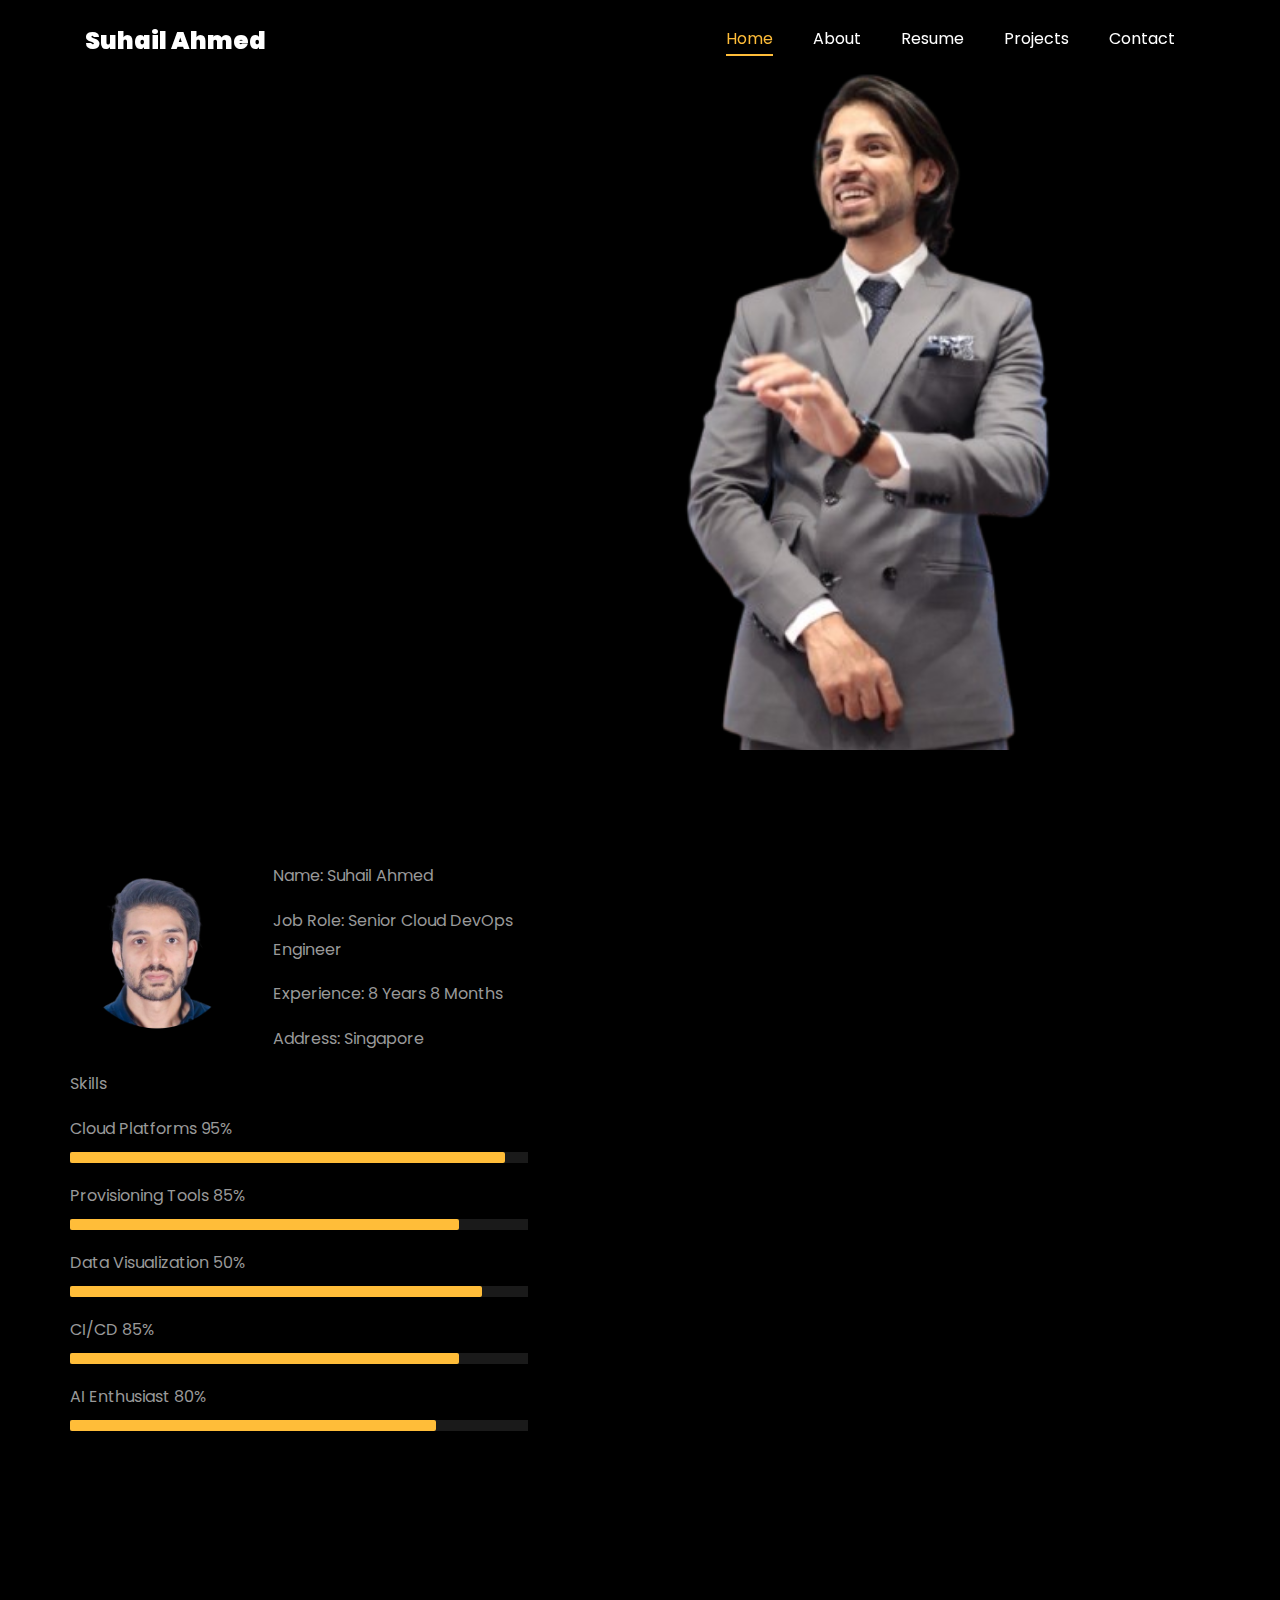
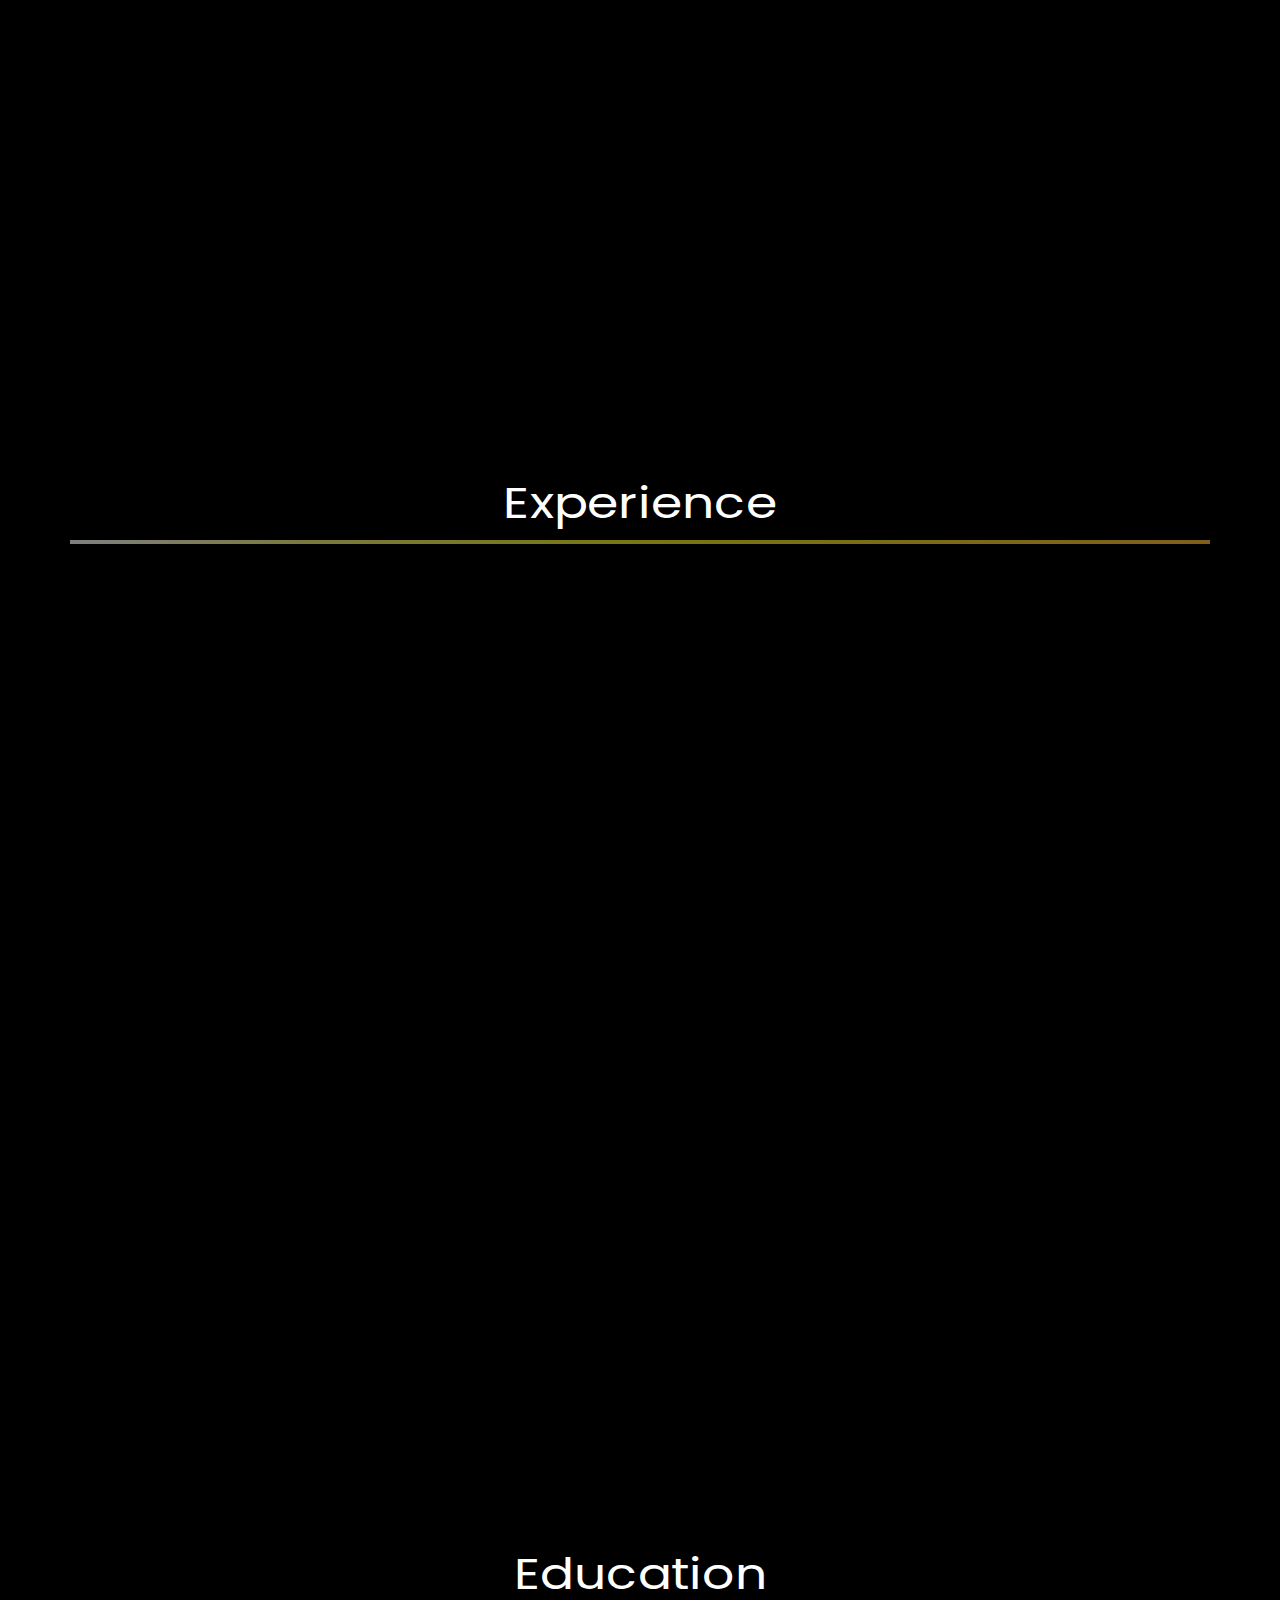
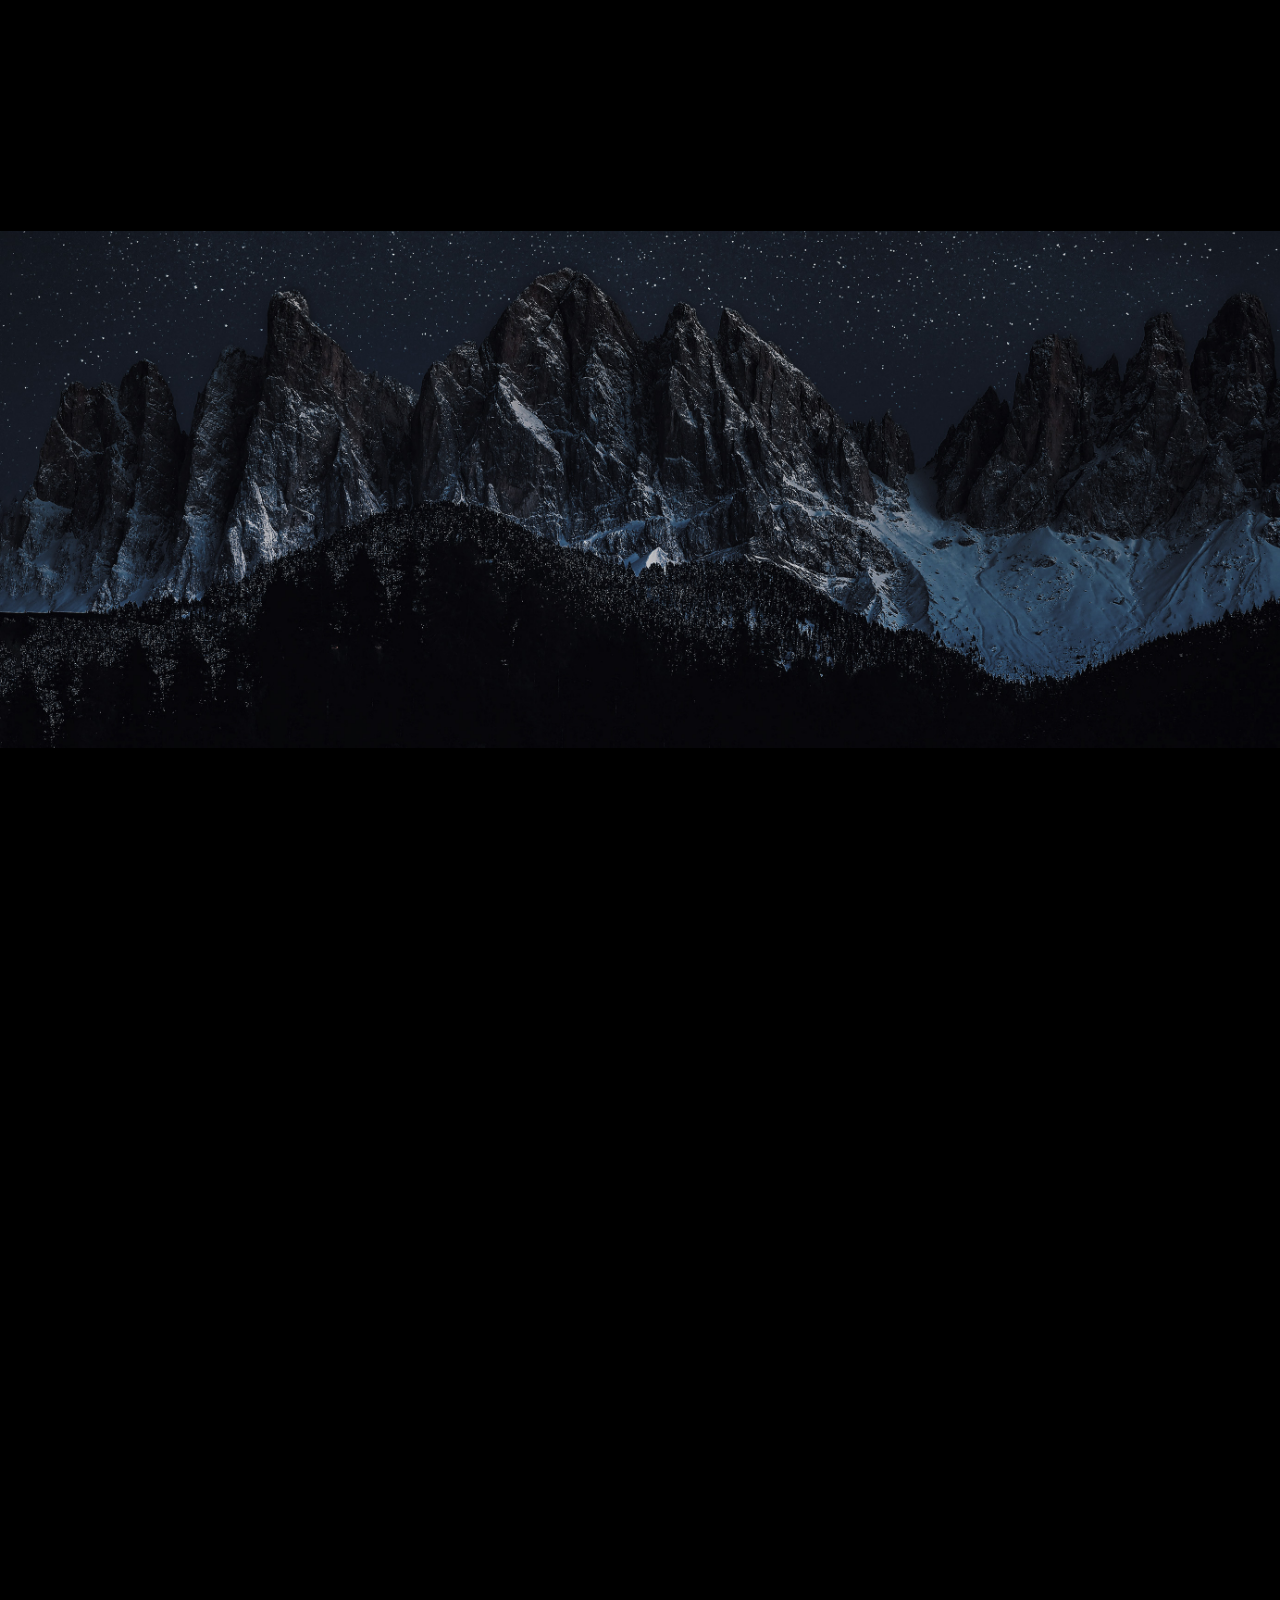
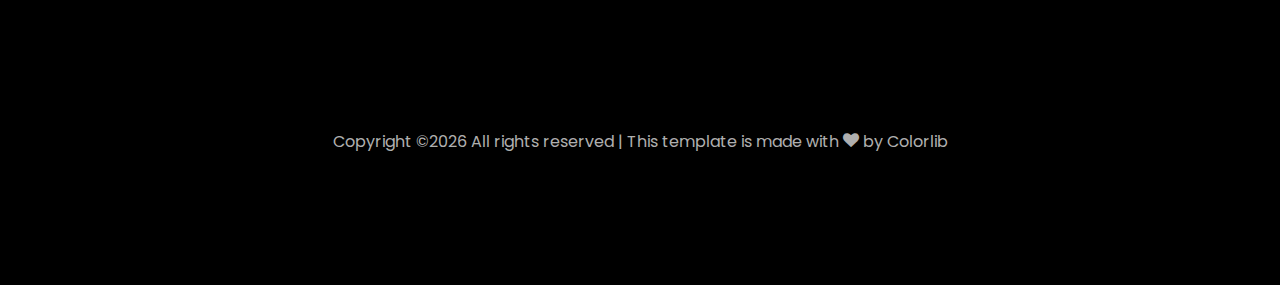
==== index.html @ 5cd15bd0 "update details" ====
<!DOCTYPE html>
<html lang="en">
  <head>
    <title>Suhail Ahmed Portfolio</title>
    <meta charset="utf-8">
    <meta name="viewport" content="width=device-width, initial-scale=1, shrink-to-fit=no">
    
    <link href="https://fonts.googleapis.com/css?family=Poppins:100,200,300,400,500,600,700,800,900" rel="stylesheet">

    <link rel="stylesheet" href="css/open-iconic-bootstrap.min.css">
    <link rel="stylesheet" href="css/animate.css">
    
    <link rel="stylesheet" href="css/owl.carousel.min.css">
    <link rel="stylesheet" href="css/owl.theme.default.min.css">
    <link rel="stylesheet" href="css/magnific-popup.css">

    <link rel="stylesheet" href="css/aos.css">

    <link rel="stylesheet" href="css/ionicons.min.css">
    
    <link rel="stylesheet" href="css/flaticon.css">
    <link rel="stylesheet" href="css/icomoon.css">
    <link rel="stylesheet" href="css/style.css">



<style>

/*======================================
//--//-->   ABOUT
======================================*/

.about-mf .box-shadow-full {
  padding-top: 4rem;
  padding-bottom: 4rem;
}

.about-mf .about-img {
  margin-bottom: 2rem;
}

.about-mf .about-img img {
  margin-left: 10px;
}


.skill-mf .progress {
  /* background-color: #cde1f8; */
  margin: .5rem 0 1.2rem 0;
  border-radius: 0;
  height: .7rem;
}

.skill-mf .progress .progress-bar {
  height: .7rem;
  background-color: #ffbd39;
}


/* Animation styles */
#typing-animation {
  position: relative;
  font-size: 30px;
  font-weight: bold;
  color: rgb(255, 255, 255);
  overflow: hidden;
  white-space: nowrap;
  animation: typing 3s steps(20, end) infinite;
}

#typing-animation:before {
  content: "";
  /* position: absolute; */
  top: 0;
  left: 0;
  width: 0;
  height: 100%;
  background-color: #ccc;
  animation: typing-cursor 0.5s ease-in-out infinite;
}

@keyframes typing {
  from {
    width: 0;
  }
  to {
    width: 100%;
  }
}

@keyframes typing-cursor {
  from {
    width: 5px;
  }
  to {
    width: 0;
  }
}


/* project image zoom effect */

.zoom-effect {
  overflow: hidden;
  transition: transform 0.3s ease-out;
}

.zoom-effect:hover {
  transform: scale(1.1);
}


</style>


  </head>
  <body data-spy="scroll" data-target=".site-navbar-target" data-offset="300">
	  
	  
    <nav class="navbar navbar-expand-lg navbar-dark ftco_navbar ftco-navbar-light site-navbar-target" id="ftco-navbar">
	    <div class="container">
	      <a class="navbar-brand" href="index.html">Suhail Ahmed</a>
	      <button class="navbar-toggler js-fh5co-nav-toggle fh5co-nav-toggle" type="button" data-toggle="collapse" data-target="#ftco-nav" aria-controls="ftco-nav" aria-expanded="false" aria-label="Toggle navigation">
	        <span class="oi oi-menu"></span> Menu
	      </button>

	      <div class="collapse navbar-collapse" id="ftco-nav">
	        <ul class="navbar-nav nav ml-auto">
	          <li class="nav-item"><a href="#home-section" class="nav-link"><span>Home</span></a></li>
	          <li class="nav-item"><a href="#about-section" class="nav-link"><span>About</span></a></li>
	          <li class="nav-item"><a href="#resume-section" class="nav-link"><span>Resume</span></a></li>
	          <li class="nav-item"><a href="#project-section" class="nav-link"><span>Projects</span></a></li>
	          <li class="nav-item"><a href="#contact-section" class="nav-link"><span>Contact</span></a></li>
	        </ul>
	      </div>
	    </div>
	  </nav>
	  <section id="home-section" class="hero">
		  <div class="home-slider  owl-carousel">
	       <div class="slider-item ">
	      	<div class="overlay"></div>
	         <div class="container">
	          <div class="row d-md-flex no-gutters slider-text align-items-end justify-content-end" data-scrollax-parent="true">
	          	<div class="one-third js-fullheight order-md-last img" style="background-image:url(images/myimage_1.png);">
	          	 <div class="overlay"></div>
	          	</div>
		          <div class="one-forth d-flex  align-items-center ftco-animate" data-scrollax=" properties: { translateY: '70%' }">
		          	<div class="text">
		          		<span class="subheading">Hello!</span>
			            <h1 class="mb-4 mt-3">I'm <span>Suhail Ahmed</span></h1>

						<!-- Element to contain animated typing -->
						<span id="typing-animation"></span>

						<script>

						// Initialize the typing animation
						const typingAnimationElement = document.getElementById('typing-animation');

						// Create an array of typing text
						const typingTexts = [
						'DevOps',
						'Cloud Architect',
						'AI Enthusiast',
						'CI/CD',
						'Cloud Security',
						'Data Engineering',
						];

						// Create a function to display the typing animation for a given text
						function playTypingAnimation(text) {
						// Loop through each character and add it to the element
						for (let i = 0; i < text.length; i++) {
							setTimeout(() => {
							typingAnimationElement.textContent += text[i];
							}, i * 180); // Increase the delay to slow down the typing animation
						}

						// Once the animation is complete, reset the text and start over
						setTimeout(() => {
							typingAnimationElement.textContent = '';
							playTypingAnimation(typingTexts[(typingTexts.indexOf(text) + 1) % typingTexts.length]);
						}, text.length * 200);
						}

						// Start the typing animation loop
						playTypingAnimation(typingTexts[0]);

						</script>

						<br>
						<br>
			            <h2>Senior Cloud DevOps Engineer</h2>
						<!-- <h2 class="d-flex" style="margin-bottom: 0">With over 5 years of experience</h2> -->
						<!-- <br> -->
			            <p><a href="https://www.linkedin.com/in/suhail-ahmed-sg/" class="btn btn-primary py-3 px-4">LinkedIn</a> 
							<a href="https://github.com/suhail39ahmed/" class="btn btn-white btn-outline-white py-3 px-4">My works</a></p>
		            </div>
		          </div>
	        	</div>
	        </div>
	      </div>
		</div>
    </section>



    <section class="ftco-about img ftco-section ftco-no-pb" id="about-section">
    	<div class="container">
			<div class="row">
				<div class="row d-flex align-items-stretch">
				<!-- <div class="row d-flex"> -->
					<div class="col-md-6 col-lg-5 d-flex">
						<div class="img-about img d-flex align-items-stretch">
							<div class="overlay">
								<div class="row">
									<div class="col-sm-6 col-md-5">
									  <div class="about-img">
										<img src="images/about_me.png" class="img-fluid rounded b-shadow-a" alt="">
									  </div>
									</div>
									<!-- Details next to profile image -->
									<div class="col-sm-6 col-md-7">
									  <div class="about-info">
										<p><span class="title-s">Name: </span> <span>Suhail Ahmed</span></p>
										<p><span class="title-s">Job Role: </span> <span>Senior Cloud DevOps Engineer</span></p>
										<p><span class="title-s">Experience: </span> <span>8 Years 8 Months</span></p>
										<p><span class="title-s">Address: </span> <span>Singapore</span></p>
									  </div>
									</div>
								  </div>

								<div class="skill-mf">
									<p class="title-s">Skills</p>
									<span>Cloud Platforms</span> <span class="pull-right">95%</span>
									<div class="progress">
										<div class="progress-bar" role="progressbar" style="width: 95%;" aria-valuenow="95" aria-valuemin="0"
											aria-valuemax="100"></div>
									</div>
									
									<span>Provisioning Tools</span> <span class="pull-right">85%</span>
									<div class="progress">
										<div class="progress-bar" role="progressbar" style="width: 85%" aria-valuenow="85" aria-valuemin="0"
											aria-valuemax="100"></div>
									</div>
									
									<span>Data Visualization</span> <span class="pull-right">50%</span>
									<div class="progress">
										<div class="progress-bar" role="progressbar" style="width: 90%" aria-valuenow="90" aria-valuemin="0"
											aria-valuemax="100"></div>
									</div>
									
									<span>CI/CD</span> <span class="pull-right">85%</span>
									<div class="progress">
										<div class="progress-bar" role="progressbar" style="width: 85%" aria-valuenow="85" aria-valuemin="0"
											aria-valuemax="100"></div>
									</div>
									
									<span>AI Enthusiast</span> <span class="pull-right">80%</span>
									<div class="progress">
										<div class="progress-bar" role="progressbar" style="width: 80%" aria-valuenow="80" aria-valuemin="0"
											aria-valuemax="100"></div>
									</div>
								</div>
							</div>
						</div>
					</div>
					
					<div class="col-md-6 col-lg-7 pl-lg-5 pb-5">
						<div class="row justify-content-start pb-3">
							<div class="col-md-12 heading-section ftco-animate">
								
								<h1 class="big">About</h1>
								<h2 class="mb-4">About Me</h2>
								
								<p>Azure Cloud Architect and DevOps Engineer with over 8 years of experience in designing and implementing robust cloud architectures on Azure and AWS. Skilled in Hub and Spoke architectures, CI/CD pipelines, and cloud security protocols. Currently working at Revantage Asia, focusing on secure, scalable cloud solutions, and Infrastructure as Code (IaC) using Bicep and Terraform. Open to new opportunities as a Cloud Consultant or DevOps Engineer.</p>
								<ul class="about-info mt-4 px-md-0 px-2">
									<li class="d-flex"><span>Profile:</span> <span>Azure Cloud Architect &amp; DevOps Engineer</span></li>
									<li class="d-flex"><span>Domain:</span> <span>Cloud Design Solutions, CI/CD pipelines, Automation, Cloud Security, Infra as code &amp; Data Platforms</span></li>
									<li class="d-flex"><span>Education:</span> <span>Bachelor of Engineering in Computer Science, HKBK College of Engineering, Bangalore</span></li>
									<li class="d-flex"><span>Language:</span> <span>English (Full Professional), Hindi (Native/Bilingual), Kannada (Professional Working)</span></li>
									<li class="d-flex"><span>BI Tools:</span> <span>Microsoft Azure,  &amp; PowerBI, Sigma</span></li>
									<li class="d-flex"><span>Other Skills:</span> <span>Cloud, PySpark, Excel, Git, JIRA, Google Analytics &amp; SEO</span></li>
									<li class="d-flex"><span>Interest:</span> <span>Traveling, Travel Photography, Fitness</span></li>
									
								</ul>
							</div>
						</div>


						<div class="counter-wrap ftco-animate d-flex mt-md-3">
							<div class="text">
								<p class="mb-4">
									<span class="number" data-number="30">0</span> <span>+</span>
									<span>&nbsp; Projects completed</span>
								</p>
								<p><a href="https://www.linkedin.com/in/suhail-ahmed-sg/" class="btn btn-primary py-3 px-3">LinkedIn</a></p>
							</div>
						</div>
					</div>
				</div>
			</div>
		</div>
    </section>



	
    <section class="ftco-section ftco-no-pb" id="resume-section">
    	<div class="container">
    		<div class="row justify-content-center pb-5">
          <div class="col-md-10 heading-section text-center ftco-animate">
          	<h1 class="big big-2">Resume</h1>
            <h2 class="mb-4">Resume</h2>
            <p>Azure Cloud Architect with 8+ years of experience in designing cloud solutions, optimizing CI/CD pipelines, and enhancing cloud security, currently seeking opportunities as a Cloud Consultant or DevOps Engineer.</p>
          </div>
        </div>

		<div class="row">
			<h1 class="big-4">Experience</h1>
			<div class="underline"></div>
		</div>
		<br>
		
		<div class="row">
				<div class="col-md-4">
					<div class="resume-wrap ftco-animate">
						<span class="date">2024-Present</span>
						<h2>Senior Cloud DevOps Engineer</h2>
						<span class="position">Revantage Asia Pacific</span>
						<p class="mt-4">Revantage is a services company that embraces ambition and innovation for Blackstone. 
							<ul>
								li>Analysed ad campaigns, clickstream, and customer surveys data, leading to strategic product line launches.</li>
                    			<li>Developed forecasting models to predict sales, optimizing marketing budgets with a model performance of 92%.</li>
                    			<li>Designed and executed A/B tests, performing rigorous statistical analysis for a 20% MoM conversion increase.</li>
                    			<li>Collaborated with cross-functional teams to enhance product features, driving user engagement and satisfaction.</li>
							</ul>
						</p>
					</div>

				</div>

				<div class="col-md-4">
					<div class="resume-wrap ftco-animate">
						<span class="date">2020-2024</span>
						<h2>Cloud & DevOps Consultant</h2>
						<span class="position">Accenture</span>
						<p class="mt-4">Accenture is a global services company specializing in digital, cloud, and security solutions. 
							<ul>
								<li>Spearheaded complex legacy application migrations to Azure and AWS, optimizing for performance and cost.</li>
                    			<li>Designed secure, scalable IaC solutions with Terraform, establishing automated landing zones across clouds.</li>
                    			<li>Implemented end-to-end GitLab CI/CD pipelines, streamlining deployment processes and enhancing application efficiency.</li>
                    			<li>Automated cloud resource provisioning with IaC and scripting, ensuring compliance with security standards.</li>
							</ul>
						</p>
					</div>
				</div>
				
				<div class="col-md-4">
					<div class="resume-wrap ftco-animate">
						<span class="date">2016-2020</span>
						<h2>Technical Lead - Infrastructure</h2>
						<span class="position">Cognizant</span>
						<p class="mt-4">Cognizant is a global services company specializing in cloud and digital security innovations. 
							<ul>
								<li>Developed end-to-end cloud solutions using VMware vRO and vRA, optimizing workflows and system performance.</li>
                    			<li>Designed and implemented private cloud services in vRA, delivering reliable infrastructure with public cloud-like functionality.</li>
                    			<li>Created and optimized automation scripts with PowerShell and Shell scripting, significantly enhancing system efficiency.</li>
                    			<li>Led technical discussions to implement VMware on AWS, Pure Storage, and UCS clusters, driving project success.</li> 						  
							</ul>
						</p>
					</div>
				</div>			
			</div>

		<br>
		<br>

		<div class="row">
			<h1 class="big-4">Education</h1>
			<div class="underline"></div>
		</div>
		<br>
		
			<div class="row">
    			<div class="col-md-6">
    				<div class="resume-wrap ftco-animate">
    					<span class="date">2011-2015</span>
    					<h2>Bachelor of Engineering</h2>
    					<span class="position">Visvesvaraya Technological University</span>
    					<p class="mt-4">Grade: First class distinction.</p>
    				</div>
    			</div>

    			<div class="col-md-6">
    				<div class="resume-wrap ftco-animate">
    					<span class="date">2009-2011</span>
    					<h2>Higher Secondary School</h2>
    					<span class="position">Presidency Pre-University</span>
    					<p class="mt-4">Grade: First class </p>
    				</div>
				</div>
    		</div>

    		<div class="row justify-content-center mt-5">
    			<div class="col-md-6 text-center ftco-animate">
    				<p><a href="#" class="btn btn-primary py-4 px-5">Download CV</a></p>
    			</div>
    		</div>
    	</div>
    </section>

   

    <section class="ftco-section" id="project-section">
      <div class="container">
        <div class="row justify-content-center mb-5 pb-5">
          <div class="col-md-7 heading-section text-center ftco-animate">
            <h1 class="big big-2">Projects</h1>
            <h2 class="mb-4">Projects</h2>
            <p>Below are the sample Data Analytics projects on SQL, Python, Power BI & ML.</p>
          </div>
        </div>
        <div class="row d-flex">
          <div class="col-md-4 d-flex ftco-animate">
          	<div class="blog-entry justify-content-end">
              <a href="https://github.com/rishabhnmishra/SQL_Music_Store_Analysis/blob/main/Music_Store_Query.sql" class="block-20 zoom-effect" style="background-image: url('images/proj_1.jpg');">
              </a>
              <div class="text mt-3 float-right d-block">

                <h3 class="heading"><a href="https://github.com/rishabhnmishra/SQL_Music_Store_Analysis/blob/main/Music_Store_Query.sql">Digital Music Store Data Analysis using SQL</a></h3>
                <p>Analyzed music store data using advanced SQL queires to identify gaps and increase the business growth.</p>
              </div>
            </div>
          </div>
          <div class="col-md-4 d-flex ftco-animate">
          	<div class="blog-entry justify-content-end">
              <a href="https://github.com/rishabhnmishra/Python_Diwali_Sales_Analysis/blob/main/Diwali_Sales_Analysis.ipynb" class="block-20 zoom-effect" style="background-image: url('images/proj_2.jpg');">
              </a>
              <div class="text mt-3 float-right d-block">

                <h3 class="heading"><a href="https://github.com/rishabhnmishra/Python_Diwali_Sales_Analysis/blob/main/Diwali_Sales_Analysis.ipynb">Data Analysis using Python Project for Beginners</a></h3>
                <p>Performed exploratory data analysis on diwali sales data using Python to improve the customer experience.</p>
              </div>
            </div>
          </div>
          <div class="col-md-4 d-flex ftco-animate">
          	<div class="blog-entry">
              <a href="https://github.com/rishabhnmishra/Madhav_Store_Analysis_PowerBI/blob/main/Madhav%20Store%20dashboard.jpg" class="block-20 zoom-effect" style="background-image: url('images/proj_3.jpg');">
              </a>
              <div class="text mt-3 float-right d-block">

                <h3 class="heading"><a href="https://github.com/rishabhnmishra/Madhav_Store_Analysis_PowerBI/blob/main/Madhav%20Store%20dashboard.jpg">Power BI Sales dashboard Project for Beginners</a></h3>
                <p>Designed a power bi dashboard for Madhav Store to track and analyze the online sales data acorss India.</p>
              </div>
            </div>
          </div>
        </div>
	<br>
		<!-- added justify-content-center to center align the last two projects -->
		<div class="row d-flex justify-content-center">  
			<div class="col-md-4 d-flex ftco-animate">
				<div class="blog-entry justify-content-end">
				<a href="https://github.com/rishabhnmishra/sales_forecasting/tree/main" class="block-20 zoom-effect" style="background-image: url('images/proj_4.jpg');">
				</a>
				<div class="text mt-3 float-right d-block">
  
				  <h3 class="heading"><a href="https://github.com/rishabhnmishra/sales_forecasting/tree/main">Sales Forecast- Time Series Forecasting</a></h3>
				  <p>Used multiple machine learning models to forecast sales (retail store) and performed time series analysis.</p>
				</div>
			  </div>
			</div>
			<div class="col-md-4 d-flex ftco-animate">
				<div class="blog-entry justify-content-end">
				<a href="https://github.com/rishabhnmishra/customer_segmentation/blob/main/Customer_Segmentation-final.ipynb" class="block-20 zoom-effect" style="background-image: url('images/proj_5.jpg');">
				</a>
				<div class="text mt-3 float-right d-block">
  
				  <h3 class="heading"><a href="https://github.com/rishabhnmishra/customer_segmentation/blob/main/Customer_Segmentation-final.ipynb">Customer Segmentation using clustering model</a></h3>
				  <p>Developed a ML model to give various recommendations of financial products &amp; services on target customer groups.</p>
				</div>
			  </div>
			</div>
		 </div>
	  </div>
    </section>

	<section class="ftco-section ftco-no-pt ftco-no-pb ftco-counter img" id="section-counter">
      <div class="container">
		<div class="row d-md-flex align-items-center">
          <div class="col-md d-flex justify-content-center counter-wrap ftco-animate">
            <div class="block-18">
              <div class="text">
                <strong class="number" data-number="20">0</strong>
                <span>Achievements</span>
              </div>
            </div>
          </div>
          <div class="col-md d-flex justify-content-center counter-wrap ftco-animate">
            <div class="block-18">
              <div class="text">
                <strong class="number" data-number="30">0</strong>
                <span>Projects</span>
              </div>
            </div>
          </div>
          <div class="col-md d-flex justify-content-center counter-wrap ftco-animate">
            <div class="block-18">
              <div class="text">
                <strong class="number" data-number="1000">0</strong>
                <span>Mentored Students</span>
              </div>
            </div>
          </div>
          <div class="col-md d-flex justify-content-center counter-wrap ftco-animate">
            <div class="block-18">
              <div class="text">
                <strong class="number" data-number="500">0</strong>
                <span>Cups of coffee</span>
              </div>
            </div>
          </div>
        </div>
      </div>
	
	  <div class="ftco-section ftco-hireme img margin-top" style="background-image: url(images/bg_1.jpg)">
			<!-- <div class="container"> -->
				<div class="row justify-content-center">
					<div class="col-md-7 ftco-animate text-center">
						<h2>More projects on<span> Github  </span> </h2>
						<div class="heading"> <h4> I love to solve business problems &amp; uncover hidden data stories </h4>
						<br>
						<p><a href="https://github.com/rishabhnmishra" class="btn btn-primary py-3 px-5">GitHub</a></p>
						</div>
					</div>
				</div>
			<!-- </div> -->
		</div>
	</section>



    <section class="ftco-section contact-section ftco-no-pb" id="contact-section">
      <div class="container">
      	<div class="row justify-content-center mb-5 pb-3">
          <div class="col-md-7 heading-section text-center ftco-animate">
            <h1 class="big big-2">Contact</h1>
            <h2 class="mb-4">Contact Me</h2>
            <p>Below are the details to reach out to me!</p>
          </div>
        </div>

        <div class="row d-flex contact-info mb-5">
          <div class="col-md-6 col-lg-3 d-flex ftco-animate">
          	<div class="align-self-stretch box p-4 text-center">
          		<div class="icon d-flex align-items-center justify-content-center">
          			<span class="icon-map-signs"></span>
          		</div>
          		<h3 class="mb-4">Address</h3>
	            <p>Singapore</p>
	          </div>
          </div>
          <div class="col-md-6 col-lg-3 d-flex ftco-animate">
          	<div class="align-self-stretch box p-4 text-center">
          		<div class="icon d-flex align-items-center justify-content-center">
          			<span class="icon-phone2"></span>
          		</div>
          		<h3 class="mb-4">Contact Number</h3>
	            <p><a href="tel://0101010101">+65 8375 0876</a></p>
	          </div>
          </div>
          <div class="col-md-6 col-lg-3 d-flex ftco-animate">
          	<div class="align-self-stretch box p-4 text-center">
          		<div class="icon d-flex align-items-center justify-content-center">
          			<span class="icon-paper-plane"></span>
          		</div>
          		<h3 class="mb-4">Email Address</h3>
	            <p><a href="mailto:suhail39ahmed@gmail.com">info@savvysuhail.com</a></p>
	          </div>
          </div>
          <div class="col-md-6 col-lg-3 d-flex ftco-animate">
          	<div class="align-self-stretch box p-4 text-center">
          		<div class="icon d-flex align-items-center justify-content-center">
          			<span class="icon-globe"></span>
          		</div>
          		<h3 class="mb-4">Download Resume</h3>
	            <p><a href="#">resumelink</a></p>
	          </div>
          </div>

		  <div class="container">
			<br>
			<br>
			<div class="row justify-content-center">
				<div class="col-md-7 ftco-animate text-center">
					<h2>Have a<span> Question?  </span> <a href="https://forms.gle/uLaTShUKXraAvHJ77" class="btn btn-primary py-3 px-5">Click Here</a> </h2>
				</div>
			</div>
				<br>
					<ul class="ftco-footer-social list-unstyled d-flex justify-content-center align-items-center mb-0">
					  <li class="ftco-animate normal-txt">Find me on  </li>
					  <li class="ftco-animate"><a href="https://www.youtube.com/@RishabhMishraOfficial"><span class="icon-youtube"></span></a></li>
					  <li class="ftco-animate"><a href="https://www.linkedin.com/in/rishabhnmishra/"><span class="icon-linkedin"></span></a></li>  
					  <li class="ftco-animate"><a href="https://twitter.com/rishabhnmishra"><span class="icon-twitter"></span></a></li>
					  <li class="ftco-animate"><a href="https://twitter.com/rishabhnmishra"><span class="icon-facebook"></span></a></li>
				      <li class="ftco-animate"><a href="https://www.instagram.com/rishabhnmishra/"><span class="icon-instagram"></span></a></li>
					</ul>
				<br>
		   </div>
   </div>
 </section>


 
	
    <footer class="ftco-footer ftco-section">
		<div class="container">
		  <div class="row">
			<div class="col-md-12 text-center">
  
			  <p><!-- Link back to Colorlib can't be removed. Template is licensed under CC BY 3.0. -->
	Copyright &copy;<script>document.write(new Date().getFullYear());</script> All rights reserved | This template is made with <i class="icon-heart color-danger" aria-hidden="true"></i> by <a href="https://colorlib.com" target="_blank">Colorlib</a>
	<!-- Link back to Colorlib can't be removed. Template is licensed under CC BY 3.0. --></p>
			</div>
		  </div>
		</div>
	  </footer>


  <!-- loader -->
  <div id="ftco-loader" class="show fullscreen"><svg class="circular" width="48px" height="48px"><circle class="path-bg" cx="24" cy="24" r="22" fill="none" stroke-width="4" stroke="#eeeeee"/><circle class="path" cx="24" cy="24" r="22" fill="none" stroke-width="4" stroke-miterlimit="10" stroke="#F96D00"/></svg></div>


  <script src="js/jquery.min.js"></script>
  <script src="js/jquery-migrate-3.0.1.min.js"></script>
  <script src="js/popper.min.js"></script>
  <script src="js/bootstrap.min.js"></script>
  <script src="js/jquery.easing.1.3.js"></script>
  <script src="js/jquery.waypoints.min.js"></script>
  <script src="js/jquery.stellar.min.js"></script>
  <script src="js/owl.carousel.min.js"></script>
  <script src="js/jquery.magnific-popup.min.js"></script>
  <script src="js/aos.js"></script>
  <script src="js/jquery.animateNumber.min.js"></script>
  <script src="js/scrollax.min.js"></script>
  
  <script src="js/main.js"></script>
    
  </body>
</html>
---- css/flaticon.css ----
/*
  	Flaticon icon font: Flaticon
  	Creation date: 04/01/2019 13:45
  	*/


@font-face {
  font-family: "Flaticon";
  src: url("../fonts/flaticon/font/Flaticon.eot");
  src: url("../fonts/flaticon/font/Flaticon.eot?#iefix") format("embedded-opentype"),
       url("../fonts/flaticon/font/Flaticon.woff") format("woff"),
       url("../fonts/flaticon/font/Flaticon.ttf") format("truetype"),
       url("../fonts/flaticon/font/Flaticon.svg#Flaticon") format("svg");
  font-weight: normal;
  font-style: normal;
}

@media screen and (-webkit-min-device-pixel-ratio:0) {
  @font-face {
    font-family: "Flaticon";
    src: url("../fonts/flaticon/font/Flaticon.svg#Flaticon") format("svg");
  }
}

[class^="flaticon-"]:before, [class*=" flaticon-"]:before,
[class^="flaticon-"]:after, [class*=" flaticon-"]:after {   
  font-family: Flaticon;
  font-style: normal;
  font-weight: normal;
  font-variant: normal;
  text-transform: none;
  line-height: 1;

  /* Better Font Rendering =========== */
  -webkit-font-smoothing: antialiased;
  -moz-osx-font-smoothing: grayscale;
}

.flaticon-ideas:before { content: "\f100"; }
.flaticon-flasks:before { content: "\f101"; }
.flaticon-analysis:before { content: "\f102"; }
.flaticon-ux-design:before { content: "\f103"; }
.flaticon-web-design:before { content: "\f104"; }
.flaticon-idea:before { content: "\f105"; }
.flaticon-innovation:before { content: "\f106"; }
---- css/icomoon.css ----
@font-face {
  font-family: 'icomoon';
  src:  url('../fonts/icomoon/icomoon.eot?6tt51o');
  src:  url('../fonts/icomoon/icomoon.eot?6tt51o#iefix') format('embedded-opentype'),
    url('../fonts/icomoon/icomoon.ttf?6tt51o') format('truetype'),
    url('../fonts/icomoon/icomoon.woff?6tt51o') format('woff'),
    url('../fonts/icomoon/icomoon.svg?6tt51o#icomoon') format('svg');
  font-weight: normal;
  font-style: normal;
}

[class^="icon-"], [class*=" icon-"] {
  /* use !important to prevent issues with browser extensions that change fonts */
  font-family: 'icomoon' !important;
  speak: none;
  font-style: normal;
  font-weight: normal;
  font-variant: normal;
  text-transform: none;
  line-height: 1;

  /* Better Font Rendering =========== */
  -webkit-font-smoothing: antialiased;
  -moz-osx-font-smoothing: grayscale;
}

.icon-asterisk:before {
  content: "\f069";
}
.icon-plus:before {
  content: "\f067";
}
.icon-question:before {
  content: "\f128";
}
.icon-minus:before {
  content: "\f068";
}
.icon-glass:before {
  content: "\f000";
}
.icon-music:before {
  content: "\f001";
}
.icon-search:before {
  content: "\f002";
}
.icon-envelope-o:before {
  content: "\f003";
}
.icon-heart:before {
  content: "\f004";
}
.icon-star:before {
  content: "\f005";
}
.icon-star-o:before {
  content: "\f006";
}
.icon-user:before {
  content: "\f007";
}
.icon-film:before {
  content: "\f008";
}
.icon-th-large:before {
  content: "\f009";
}
.icon-th:before {
  content: "\f00a";
}
.icon-th-list:before {
  content: "\f00b";
}
.icon-check:before {
  content: "\f00c";
}
.icon-close:before {
  content: "\f00d";
}
.icon-remove:before {
  content: "\f00d";
}
.icon-times:before {
  content: "\f00d";
}
.icon-search-plus:before {
  content: "\f00e";
}
.icon-search-minus:before {
  content: "\f010";
}
.icon-power-off:before {
  content: "\f011";
}
.icon-signal:before {
  content: "\f012";
}
.icon-cog:before {
  content: "\f013";
}
.icon-gear:before {
  content: "\f013";
}
.icon-trash-o:before {
  content: "\f014";
}
.icon-home:before {
  content: "\f015";
}
.icon-file-o:before {
  content: "\f016";
}
.icon-clock-o:before {
  content: "\f017";
}
.icon-road:before {
  content: "\f018";
}
.icon-download:before {
  content: "\f019";
}
.icon-arrow-circle-o-down:before {
  content: "\f01a";
}
.icon-arrow-circle-o-up:before {
  content: "\f01b";
}
.icon-inbox:before {
  content: "\f01c";
}
.icon-play-circle-o:before {
  content: "\f01d";
}
.icon-repeat:before {
  content: "\f01e";
}
.icon-rotate-right:before {
  content: "\f01e";
}
.icon-refresh:before {
  content: "\f021";
}
.icon-list-alt:before {
  content: "\f022";
}
.icon-lock:before {
  content: "\f023";
}
.icon-flag:before {
  content: "\f024";
}
.icon-headphones:before {
  content: "\f025";
}
.icon-volume-off:before {
  content: "\f026";
}
.icon-volume-down:before {
  content: "\f027";
}
.icon-volume-up:before {
  content: "\f028";
}
.icon-qrcode:before {
  content: "\f029";
}
.icon-barcode:before {
  content: "\f02a";
}
.icon-tag:before {
  content: "\f02b";
}
.icon-tags:before {
  content: "\f02c";
}
.icon-book:before {
  content: "\f02d";
}
.icon-bookmark:before {
  content: "\f02e";
}
.icon-print:before {
  content: "\f02f";
}
.icon-camera:before {
  content: "\f030";
}
.icon-font:before {
  content: "\f031";
}
.icon-bold:before {
  content: "\f032";
}
.icon-italic:before {
  content: "\f033";
}
.icon-text-height:before {
  content: "\f034";
}
.icon-text-width:before {
  content: "\f035";
}
.icon-align-left:before {
  content: "\f036";
}
.icon-align-center:before {
  content: "\f037";
}
.icon-align-right:before {
  content: "\f038";
}
.icon-align-justify:before {
  content: "\f039";
}
.icon-list:before {
  content: "\f03a";
}
.icon-dedent:before {
  content: "\f03b";
}
.icon-outdent:before {
  content: "\f03b";
}
.icon-indent:before {
  content: "\f03c";
}
.icon-video-camera:before {
  content: "\f03d";
}
.icon-image:before {
  content: "\f03e";
}
.icon-photo:before {
  content: "\f03e";
}
.icon-picture-o:before {
  content: "\f03e";
}
.icon-pencil:before {
  content: "\f040";
}
.icon-map-marker:before {
  content: "\f041";
}
.icon-adjust:before {
  content: "\f042";
}
.icon-tint:before {
  content: "\f043";
}
.icon-edit:before {
  content: "\f044";
}
.icon-pencil-square-o:before {
  content: "\f044";
}
.icon-share-square-o:before {
  content: "\f045";
}
.icon-check-square-o:before {
  content: "\f046";
}
.icon-arrows:before {
  content: "\f047";
}
.icon-step-backward:before {
  content: "\f048";
}
.icon-fast-backward:before {
  content: "\f049";
}
.icon-backward:before {
  content: "\f04a";
}
.icon-play:before {
  content: "\f04b";
}
.icon-pause:before {
  content: "\f04c";
}
.icon-stop:before {
  content: "\f04d";
}
.icon-forward:before {
  content: "\f04e";
}
.icon-fast-forward:before {
  content: "\f050";
}
.icon-step-forward:before {
  content: "\f051";
}
.icon-eject:before {
  content: "\f052";
}
.icon-chevron-left:before {
  content: "\f053";
}
.icon-chevron-right:before {
  content: "\f054";
}
.icon-plus-circle:before {
  content: "\f055";
}
.icon-minus-circle:before {
  content: "\f056";
}
.icon-times-circle:before {
  content: "\f057";
}
.icon-check-circle:before {
  content: "\f058";
}
.icon-question-circle:before {
  content: "\f059";
}
.icon-info-circle:before {
  content: "\f05a";
}
.icon-crosshairs:before {
  content: "\f05b";
}
.icon-times-circle-o:before {
  content: "\f05c";
}
.icon-check-circle-o:before {
  content: "\f05d";
}
.icon-ban:before {
  content: "\f05e";
}
.icon-arrow-left:before {
  content: "\f060";
}
.icon-arrow-right:before {
  content: "\f061";
}
.icon-arrow-up:before {
  content: "\f062";
}
.icon-arrow-down:before {
  content: "\f063";
}
.icon-mail-forward:before {
  content: "\f064";
}
.icon-share:before {
  content: "\f064";
}
.icon-expand:before {
  content: "\f065";
}
.icon-compress:before {
  content: "\f066";
}
.icon-exclamation-circle:before {
  content: "\f06a";
}
.icon-gift:before {
  content: "\f06b";
}
.icon-leaf:before {
  content: "\f06c";
}
.icon-fire:before {
  content: "\f06d";
}
.icon-eye:before {
  content: "\f06e";
}
.icon-eye-slash:before {
  content: "\f070";
}
.icon-exclamation-triangle:before {
  content: "\f071";
}
.icon-warning:before {
  content: "\f071";
}
.icon-plane:before {
  content: "\f072";
}
.icon-calendar:before {
  content: "\f073";
}
.icon-random:before {
  content: "\f074";
}
.icon-comment:before {
  content: "\f075";
}
.icon-magnet:before {
  content: "\f076";
}
.icon-chevron-up:before {
  content: "\f077";
}
.icon-chevron-down:before {
  content: "\f078";
}
.icon-retweet:before {
  content: "\f079";
}
.icon-shopping-cart:before {
  content: "\f07a";
}
.icon-folder:before {
  content: "\f07b";
}
.icon-folder-open:before {
  content: "\f07c";
}
.icon-arrows-v:before {
  content: "\f07d";
}
.icon-arrows-h:before {
  content: "\f07e";
}
.icon-bar-chart:before {
  content: "\f080";
}
.icon-bar-chart-o:before {
  content: "\f080";
}
.icon-twitter-square:before {
  content: "\f081";
}
.icon-facebook-square:before {
  content: "\f082";
}
.icon-camera-retro:before {
  content: "\f083";
}
.icon-key:before {
  content: "\f084";
}
.icon-cogs:before {
  content: "\f085";
}
.icon-gears:before {
  content: "\f085";
}
.icon-comments:before {
  content: "\f086";
}
.icon-thumbs-o-up:before {
  content: "\f087";
}
.icon-thumbs-o-down:before {
  content: "\f088";
}
.icon-star-half:before {
  content: "\f089";
}
.icon-heart-o:before {
  content: "\f08a";
}
.icon-sign-out:before {
  content: "\f08b";
}
.icon-linkedin-square:before {
  content: "\f08c";
}
.icon-thumb-tack:before {
  content: "\f08d";
}
.icon-external-link:before {
  content: "\f08e";
}
.icon-sign-in:before {
  content: "\f090";
}
.icon-trophy:before {
  content: "\f091";
}
.icon-github-square:before {
  content: "\f092";
}
.icon-upload:before {
  content: "\f093";
}
.icon-lemon-o:before {
  content: "\f094";
}
.icon-phone:before {
  content: "\f095";
}
.icon-square-o:before {
  content: "\f096";
}
.icon-bookmark-o:before {
  content: "\f097";
}
.icon-phone-square:before {
  content: "\f098";
}
.icon-twitter:before {
  content: "\f099";
}
.icon-facebook:before {
  content: "\f09a";
}
.icon-facebook-f:before {
  content: "\f09a";
}
.icon-github:before {
  content: "\f09b";
}
.icon-unlock:before {
  content: "\f09c";
}
.icon-credit-card:before {
  content: "\f09d";
}
.icon-feed:before {
  content: "\f09e";
}
.icon-rss:before {
  content: "\f09e";
}
.icon-hdd-o:before {
  content: "\f0a0";
}
.icon-bullhorn:before {
  content: "\f0a1";
}
.icon-bell-o:before {
  content: "\f0a2";
}
.icon-certificate:before {
  content: "\f0a3";
}
.icon-hand-o-right:before {
  content: "\f0a4";
}
.icon-hand-o-left:before {
  content: "\f0a5";
}
.icon-hand-o-up:before {
  content: "\f0a6";
}
.icon-hand-o-down:before {
  content: "\f0a7";
}
.icon-arrow-circle-left:before {
  content: "\f0a8";
}
.icon-arrow-circle-right:before {
  content: "\f0a9";
}
.icon-arrow-circle-up:before {
  content: "\f0aa";
}
.icon-arrow-circle-down:before {
  content: "\f0ab";
}
.icon-globe:before {
  content: "\f0ac";
}
.icon-wrench:before {
  content: "\f0ad";
}
.icon-tasks:before {
  content: "\f0ae";
}
.icon-filter:before {
  content: "\f0b0";
}
.icon-briefcase:before {
  content: "\f0b1";
}
.icon-arrows-alt:before {
  content: "\f0b2";
}
.icon-group:before {
  content: "\f0c0";
}
.icon-users:before {
  content: "\f0c0";
}
.icon-chain:before {
  content: "\f0c1";
}
.icon-link:before {
  content: "\f0c1";
}
.icon-cloud:before {
  content: "\f0c2";
}
.icon-flask:before {
  content: "\f0c3";
}
.icon-cut:before {
  content: "\f0c4";
}
.icon-scissors:before {
  content: "\f0c4";
}
.icon-copy:before {
  content: "\f0c5";
}
.icon-files-o:before {
  content: "\f0c5";
}
.icon-paperclip:before {
  content: "\f0c6";
}
.icon-floppy-o:before {
  content: "\f0c7";
}
.icon-save:before {
  content: "\f0c7";
}
.icon-square:before {
  content: "\f0c8";
}
.icon-bars:before {
  content: "\f0c9";
}
.icon-navicon:before {
  content: "\f0c9";
}
.icon-reorder:before {
  content: "\f0c9";
}
.icon-list-ul:before {
  content: "\f0ca";
}
.icon-list-ol:before {
  content: "\f0cb";
}
.icon-strikethrough:before {
  content: "\f0cc";
}
.icon-underline:before {
  content: "\f0cd";
}
.icon-table:before {
  content: "\f0ce";
}
.icon-magic:before {
  content: "\f0d0";
}
.icon-truck:before {
  content: "\f0d1";
}
.icon-pinterest:before {
  content: "\f0d2";
}
.icon-pinterest-square:before {
  content: "\f0d3";
}
.icon-google-plus-square:before {
  content: "\f0d4";
}
.icon-google-plus:before {
  content: "\f0d5";
}
.icon-money:before {
  content: "\f0d6";
}
.icon-caret-down:before {
  content: "\f0d7";
}
.icon-caret-up:before {
  content: "\f0d8";
}
.icon-caret-left:before {
  content: "\f0d9";
}
.icon-caret-right:before {
  content: "\f0da";
}
.icon-columns:before {
  content: "\f0db";
}
.icon-sort:before {
  content: "\f0dc";
}
.icon-unsorted:before {
  content: "\f0dc";
}
.icon-sort-desc:before {
  content: "\f0dd";
}
.icon-sort-down:before {
  content: "\f0dd";
}
.icon-sort-asc:before {
  content: "\f0de";
}
.icon-sort-up:before {
  content: "\f0de";
}
.icon-envelope:before {
  content: "\f0e0";
}
.icon-linkedin:before {
  content: "\f0e1";
}
.icon-rotate-left:before {
  content: "\f0e2";
}
.icon-undo:before {
  content: "\f0e2";
}
.icon-gavel:before {
  content: "\f0e3";
}
.icon-legal:before {
  content: "\f0e3";
}
.icon-dashboard:before {
  content: "\f0e4";
}
.icon-tachometer:before {
  content: "\f0e4";
}
.icon-comment-o:before {
  content: "\f0e5";
}
.icon-comments-o:before {
  content: "\f0e6";
}
.icon-bolt:before {
  content: "\f0e7";
}
.icon-flash:before {
  content: "\f0e7";
}
.icon-sitemap:before {
  content: "\f0e8";
}
.icon-umbrella:before {
  content: "\f0e9";
}
.icon-clipboard:before {
  content: "\f0ea";
}
.icon-paste:before {
  content: "\f0ea";
}
.icon-lightbulb-o:before {
  content: "\f0eb";
}
.icon-exchange:before {
  content: "\f0ec";
}
.icon-cloud-download:before {
  content: "\f0ed";
}
.icon-cloud-upload:before {
  content: "\f0ee";
}
.icon-user-md:before {
  content: "\f0f0";
}
.icon-stethoscope:before {
  content: "\f0f1";
}
.icon-suitcase:before {
  content: "\f0f2";
}
.icon-bell:before {
  content: "\f0f3";
}
.icon-coffee:before {
  content: "\f0f4";
}
.icon-cutlery:before {
  content: "\f0f5";
}
.icon-file-text-o:before {
  content: "\f0f6";
}
.icon-building-o:before {
  content: "\f0f7";
}
.icon-hospital-o:before {
  content: "\f0f8";
}
.icon-ambulance:before {
  content: "\f0f9";
}
.icon-medkit:before {
  content: "\f0fa";
}
.icon-fighter-jet:before {
  content: "\f0fb";
}
.icon-beer:before {
  content: "\f0fc";
}
.icon-h-square:before {
  content: "\f0fd";
}
.icon-plus-square:before {
  content: "\f0fe";
}
.icon-angle-double-left:before {
  content: "\f100";
}
.icon-angle-double-right:before {
  content: "\f101";
}
.icon-angle-double-up:before {
  content: "\f102";
}
.icon-angle-double-down:before {
  content: "\f103";
}
.icon-angle-left:before {
  content: "\f104";
}
.icon-angle-right:before {
  content: "\f105";
}
.icon-angle-up:before {
  content: "\f106";
}
.icon-angle-down:before {
  content: "\f107";
}
.icon-desktop:before {
  content: "\f108";
}
.icon-laptop:before {
  content: "\f109";
}
.icon-tablet:before {
  content: "\f10a";
}
.icon-mobile:before {
  content: "\f10b";
}
.icon-mobile-phone:before {
  content: "\f10b";
}
.icon-circle-o:before {
  content: "\f10c";
}
.icon-quote-left:before {
  content: "\f10d";
}
.icon-quote-right:before {
  content: "\f10e";
}
.icon-spinner:before {
  content: "\f110";
}
.icon-circle:before {
  content: "\f111";
}
.icon-mail-reply:before {
  content: "\f112";
}
.icon-reply:before {
  content: "\f112";
}
.icon-github-alt:before {
  content: "\f113";
}
.icon-folder-o:before {
  content: "\f114";
}
.icon-folder-open-o:before {
  content: "\f115";
}
.icon-smile-o:before {
  content: "\f118";
}
.icon-frown-o:before {
  content: "\f119";
}
.icon-meh-o:before {
  content: "\f11a";
}
.icon-gamepad:before {
  content: "\f11b";
}
.icon-keyboard-o:before {
  content: "\f11c";
}
.icon-flag-o:before {
  content: "\f11d";
}
.icon-flag-checkered:before {
  content: "\f11e";
}
.icon-terminal:before {
  content: "\f120";
}
.icon-code:before {
  content: "\f121";
}
.icon-mail-reply-all:before {
  content: "\f122";
}
.icon-reply-all:before {
  content: "\f122";
}
.icon-star-half-empty:before {
  content: "\f123";
}
.icon-star-half-full:before {
  content: "\f123";
}
.icon-star-half-o:before {
  content: "\f123";
}
.icon-location-arrow:before {
  content: "\f124";
}
.icon-crop:before {
  content: "\f125";
}
.icon-code-fork:before {
  content: "\f126";
}
.icon-chain-broken:before {
  content: "\f127";
}
.icon-unlink:before {
  content: "\f127";
}
.icon-info:before {
  content: "\f129";
}
.icon-exclamation:before {
  content: "\f12a";
}
.icon-superscript:before {
  content: "\f12b";
}
.icon-subscript:before {
  content: "\f12c";
}
.icon-eraser:before {
  content: "\f12d";
}
.icon-puzzle-piece:before {
  content: "\f12e";
}
.icon-microphone:before {
  content: "\f130";
}
.icon-microphone-slash:before {
  content: "\f131";
}
.icon-shield:before {
  content: "\f132";
}
.icon-calendar-o:before {
  content: "\f133";
}
.icon-fire-extinguisher:before {
  content: "\f134";
}
.icon-rocket:before {
  content: "\f135";
}
.icon-maxcdn:before {
  content: "\f136";
}
.icon-chevron-circle-left:before {
  content: "\f137";
}
.icon-chevron-circle-right:before {
  content: "\f138";
}
.icon-chevron-circle-up:before {
  content: "\f139";
}
.icon-chevron-circle-down:before {
  content: "\f13a";
}
.icon-html5:before {
  content: "\f13b";
}
.icon-css3:before {
  content: "\f13c";
}
.icon-anchor:before {
  content: "\f13d";
}
.icon-unlock-alt:before {
  content: "\f13e";
}
.icon-bullseye:before {
  content: "\f140";
}
.icon-ellipsis-h:before {
  content: "\f141";
}
.icon-ellipsis-v:before {
  content: "\f142";
}
.icon-rss-square:before {
  content: "\f143";
}
.icon-play-circle:before {
  content: "\f144";
}
.icon-ticket:before {
  content: "\f145";
}
.icon-minus-square:before {
  content: "\f146";
}
.icon-minus-square-o:before {
  content: "\f147";
}
.icon-level-up:before {
  content: "\f148";
}
.icon-level-down:before {
  content: "\f149";
}
.icon-check-square:before {
  content: "\f14a";
}
.icon-pencil-square:before {
  content: "\f14b";
}
.icon-external-link-square:before {
  content: "\f14c";
}
.icon-share-square:before {
  content: "\f14d";
}
.icon-compass:before {
  content: "\f14e";
}
.icon-caret-square-o-down:before {
  content: "\f150";
}
.icon-toggle-down:before {
  content: "\f150";
}
.icon-caret-square-o-up:before {
  content: "\f151";
}
.icon-toggle-up:before {
  content: "\f151";
}
.icon-caret-square-o-right:before {
  content: "\f152";
}
.icon-toggle-right:before {
  content: "\f152";
}
.icon-eur:before {
  content: "\f153";
}
.icon-euro:before {
  content: "\f153";
}
.icon-gbp:before {
  content: "\f154";
}
.icon-dollar:before {
  content: "\f155";
}
.icon-usd:before {
  content: "\f155";
}
.icon-inr:before {
  content: "\f156";
}
.icon-rupee:before {
  content: "\f156";
}
.icon-cny:before {
  content: "\f157";
}
.icon-jpy:before {
  content: "\f157";
}
.icon-rmb:before {
  content: "\f157";
}
.icon-yen:before {
  content: "\f157";
}
.icon-rouble:before {
  content: "\f158";
}
.icon-rub:before {
  content: "\f158";
}
.icon-ruble:before {
  content: "\f158";
}
.icon-krw:before {
  content: "\f159";
}
.icon-won:before {
  content: "\f159";
}
.icon-bitcoin:before {
  content: "\f15a";
}
.icon-btc:before {
  content: "\f15a";
}
.icon-file:before {
  content: "\f15b";
}
.icon-file-text:before {
  content: "\f15c";
}
.icon-sort-alpha-asc:before {
  content: "\f15d";
}
.icon-sort-alpha-desc:before {
  content: "\f15e";
}
.icon-sort-amount-asc:before {
  content: "\f160";
}
.icon-sort-amount-desc:before {
  content: "\f161";
}
.icon-sort-numeric-asc:before {
  content: "\f162";
}
.icon-sort-numeric-desc:before {
  content: "\f163";
}
.icon-thumbs-up:before {
  content: "\f164";
}
.icon-thumbs-down:before {
  content: "\f165";
}
.icon-youtube-square:before {
  content: "\f166";
}
.icon-youtube:before {
  content: "\f167";
}
.icon-xing:before {
  content: "\f168";
}
.icon-xing-square:before {
  content: "\f169";
}
.icon-youtube-play:before {
  content: "\f16a";
}
.icon-dropbox:before {
  content: "\f16b";
}
.icon-stack-overflow:before {
  content: "\f16c";
}
.icon-instagram:before {
  content: "\f16d";
}
.icon-flickr:before {
  content: "\f16e";
}
.icon-adn:before {
  content: "\f170";
}
.icon-bitbucket:before {
  content: "\f171";
}
.icon-bitbucket-square:before {
  content: "\f172";
}
.icon-tumblr:before {
  content: "\f173";
}
.icon-tumblr-square:before {
  content: "\f174";
}
.icon-long-arrow-down:before {
  content: "\f175";
}
.icon-long-arrow-up:before {
  content: "\f176";
}
.icon-long-arrow-left:before {
  content: "\f177";
}
.icon-long-arrow-right:before {
  content: "\f178";
}
.icon-apple:before {
  content: "\f179";
}
.icon-windows:before {
  content: "\f17a";
}
.icon-android:before {
  content: "\f17b";
}
.icon-linux:before {
  content: "\f17c";
}
.icon-dribbble:before {
  content: "\f17d";
}
.icon-skype:before {
  content: "\f17e";
}
.icon-foursquare:before {
  content: "\f180";
}
.icon-trello:before {
  content: "\f181";
}
.icon-female:before {
  content: "\f182";
}
.icon-male:before {
  content: "\f183";
}
.icon-gittip:before {
  content: "\f184";
}
.icon-gratipay:before {
  content: "\f184";
}
.icon-sun-o:before {
  content: "\f185";
}
.icon-moon-o:before {
  content: "\f186";
}
.icon-archive:before {
  content: "\f187";
}
.icon-bug:before {
  content: "\f188";
}
.icon-vk:before {
  content: "\f189";
}
.icon-weibo:before {
  content: "\f18a";
}
.icon-renren:before {
  content: "\f18b";
}
.icon-pagelines:before {
  content: "\f18c";
}
.icon-stack-exchange:before {
  content: "\f18d";
}
.icon-arrow-circle-o-right:before {
  content: "\f18e";
}
.icon-arrow-circle-o-left:before {
  content: "\f190";
}
.icon-caret-square-o-left:before {
  content: "\f191";
}
.icon-toggle-left:before {
  content: "\f191";
}
.icon-dot-circle-o:before {
  content: "\f192";
}
.icon-wheelchair:before {
  content: "\f193";
}
.icon-vimeo-square:before {
  content: "\f194";
}
.icon-try:before {
  content: "\f195";
}
.icon-turkish-lira:before {
  content: "\f195";
}
.icon-plus-square-o:before {
  content: "\f196";
}
.icon-space-shuttle:before {
  content: "\f197";
}
.icon-slack:before {
  content: "\f198";
}
.icon-envelope-square:before {
  content: "\f199";
}
.icon-wordpress:before {
  content: "\f19a";
}
.icon-openid:before {
  content: "\f19b";
}
.icon-bank:before {
  content: "\f19c";
}
.icon-institution:before {
  content: "\f19c";
}
.icon-university:before {
  content: "\f19c";
}
.icon-graduation-cap:before {
  content: "\f19d";
}
.icon-mortar-board:before {
  content: "\f19d";
}
.icon-yahoo:before {
  content: "\f19e";
}
.icon-google:before {
  content: "\f1a0";
}
.icon-reddit:before {
  content: "\f1a1";
}
.icon-reddit-square:before {
  content: "\f1a2";
}
.icon-stumbleupon-circle:before {
  content: "\f1a3";
}
.icon-stumbleupon:before {
  content: "\f1a4";
}
.icon-delicious:before {
  content: "\f1a5";
}
.icon-digg:before {
  content: "\f1a6";
}
.icon-pied-piper-pp:before {
  content: "\f1a7";
}
.icon-pied-piper-alt:before {
  content: "\f1a8";
}
.icon-drupal:before {
  content: "\f1a9";
}
.icon-joomla:before {
  content: "\f1aa";
}
.icon-language:before {
  content: "\f1ab";
}
.icon-fax:before {
  content: "\f1ac";
}
.icon-building:before {
  content: "\f1ad";
}
.icon-child:before {
  content: "\f1ae";
}
.icon-paw:before {
  content: "\f1b0";
}
.icon-spoon:before {
  content: "\f1b1";
}
.icon-cube:before {
  content: "\f1b2";
}
.icon-cubes:before {
  content: "\f1b3";
}
.icon-behance:before {
  content: "\f1b4";
}
.icon-behance-square:before {
  content: "\f1b5";
}
.icon-steam:before {
  content: "\f1b6";
}
.icon-steam-square:before {
  content: "\f1b7";
}
.icon-recycle:before {
  content: "\f1b8";
}
.icon-automobile:before {
  content: "\f1b9";
}
.icon-car:before {
  content: "\f1b9";
}
.icon-cab:before {
  content: "\f1ba";
}
.icon-taxi:before {
  content: "\f1ba";
}
.icon-tree:before {
  content: "\f1bb";
}
.icon-spotify:before {
  content: "\f1bc";
}
.icon-deviantart:before {
  content: "\f1bd";
}
.icon-soundcloud:before {
  content: "\f1be";
}
.icon-database:before {
  content: "\f1c0";
}
.icon-file-pdf-o:before {
  content: "\f1c1";
}
.icon-file-word-o:before {
  content: "\f1c2";
}
.icon-file-excel-o:before {
  content: "\f1c3";
}
.icon-file-powerpoint-o:before {
  content: "\f1c4";
}
.icon-file-image-o:before {
  content: "\f1c5";
}
.icon-file-photo-o:before {
  content: "\f1c5";
}
.icon-file-picture-o:before {
  content: "\f1c5";
}
.icon-file-archive-o:before {
  content: "\f1c6";
}
.icon-file-zip-o:before {
  content: "\f1c6";
}
.icon-file-audio-o:before {
  content: "\f1c7";
}
.icon-file-sound-o:before {
  content: "\f1c7";
}
.icon-file-movie-o:before {
  content: "\f1c8";
}
.icon-file-video-o:before {
  content: "\f1c8";
}
.icon-file-code-o:before {
  content: "\f1c9";
}
.icon-vine:before {
  content: "\f1ca";
}
.icon-codepen:before {
  content: "\f1cb";
}
.icon-jsfiddle:before {
  content: "\f1cc";
}
.icon-life-bouy:before {
  content: "\f1cd";
}
.icon-life-buoy:before {
  content: "\f1cd";
}
.icon-life-ring:before {
  content: "\f1cd";
}
.icon-life-saver:before {
  content: "\f1cd";
}
.icon-support:before {
  content: "\f1cd";
}
.icon-circle-o-notch:before {
  content: "\f1ce";
}
.icon-ra:before {
  content: "\f1d0";
}
.icon-rebel:before {
  content: "\f1d0";
}
.icon-resistance:before {
  content: "\f1d0";
}
.icon-empire:before {
  content: "\f1d1";
}
.icon-ge:before {
  content: "\f1d1";
}
.icon-git-square:before {
  content: "\f1d2";
}
.icon-git:before {
  content: "\f1d3";
}
.icon-hacker-news:before {
  content: "\f1d4";
}
.icon-y-combinator-square:before {
  content: "\f1d4";
}
.icon-yc-square:before {
  content: "\f1d4";
}
.icon-tencent-weibo:before {
  content: "\f1d5";
}
.icon-qq:before {
  content: "\f1d6";
}
.icon-wechat:before {
  content: "\f1d7";
}
.icon-weixin:before {
  content: "\f1d7";
}
.icon-paper-plane:before {
  content: "\f1d8";
}
.icon-send:before {
  content: "\f1d8";
}
.icon-paper-plane-o:before {
  content: "\f1d9";
}
.icon-send-o:before {
  content: "\f1d9";
}
.icon-history:before {
  content: "\f1da";
}
.icon-circle-thin:before {
  content: "\f1db";
}
.icon-header:before {
  content: "\f1dc";
}
.icon-paragraph:before {
  content: "\f1dd";
}
.icon-sliders:before {
  content: "\f1de";
}
.icon-share-alt:before {
  content: "\f1e0";
}
.icon-share-alt-square:before {
  content: "\f1e1";
}
.icon-bomb:before {
  content: "\f1e2";
}
.icon-futbol-o:before {
  content: "\f1e3";
}
.icon-soccer-ball-o:before {
  content: "\f1e3";
}
.icon-tty:before {
  content: "\f1e4";
}
.icon-binoculars:before {
  content: "\f1e5";
}
.icon-plug:before {
  content: "\f1e6";
}
.icon-slideshare:before {
  content: "\f1e7";
}
.icon-twitch:before {
  content: "\f1e8";
}
.icon-yelp:before {
  content: "\f1e9";
}
.icon-newspaper-o:before {
  content: "\f1ea";
}
.icon-wifi:before {
  content: "\f1eb";
}
.icon-calculator:before {
  content: "\f1ec";
}
.icon-paypal:before {
  content: "\f1ed";
}
.icon-google-wallet:before {
  content: "\f1ee";
}
.icon-cc-visa:before {
  content: "\f1f0";
}
.icon-cc-mastercard:before {
  content: "\f1f1";
}
.icon-cc-discover:before {
  content: "\f1f2";
}
.icon-cc-amex:before {
  content: "\f1f3";
}
.icon-cc-paypal:before {
  content: "\f1f4";
}
.icon-cc-stripe:before {
  content: "\f1f5";
}
.icon-bell-slash:before {
  content: "\f1f6";
}
.icon-bell-slash-o:before {
  content: "\f1f7";
}
.icon-trash:before {
  content: "\f1f8";
}
.icon-copyright:before {
  content: "\f1f9";
}
.icon-at:before {
  content: "\f1fa";
}
.icon-eyedropper:before {
  content: "\f1fb";
}
.icon-paint-brush:before {
  content: "\f1fc";
}
.icon-birthday-cake:before {
  content: "\f1fd";
}
.icon-area-chart:before {
  content: "\f1fe";
}
.icon-pie-chart:before {
  content: "\f200";
}
.icon-line-chart:before {
  content: "\f201";
}
.icon-lastfm:before {
  content: "\f202";
}
.icon-lastfm-square:before {
  content: "\f203";
}
.icon-toggle-off:before {
  content: "\f204";
}
.icon-toggle-on:before {
  content: "\f205";
}
.icon-bicycle:before {
  content: "\f206";
}
.icon-bus:before {
  content: "\f207";
}
.icon-ioxhost:before {
  content: "\f208";
}
.icon-angellist:before {
  content: "\f209";
}
.icon-cc:before {
  content: "\f20a";
}
.icon-ils:before {
  content: "\f20b";
}
.icon-shekel:before {
  content: "\f20b";
}
.icon-sheqel:before {
  content: "\f20b";
}
.icon-meanpath:before {
  content: "\f20c";
}
.icon-buysellads:before {
  content: "\f20d";
}
.icon-connectdevelop:before {
  content: "\f20e";
}
.icon-dashcube:before {
  content: "\f210";
}
.icon-forumbee:before {
  content: "\f211";
}
.icon-leanpub:before {
  content: "\f212";
}
.icon-sellsy:before {
  content: "\f213";
}
.icon-shirtsinbulk:before {
  content: "\f214";
}
.icon-simplybuilt:before {
  content: "\f215";
}
.icon-skyatlas:before {
  content: "\f216";
}
.icon-cart-plus:before {
  content: "\f217";
}
.icon-cart-arrow-down:before {
  content: "\f218";
}
.icon-diamond:before {
  content: "\f219";
}
.icon-ship:before {
  content: "\f21a";
}
.icon-user-secret:before {
  content: "\f21b";
}
.icon-motorcycle:before {
  content: "\f21c";
}
.icon-street-view:before {
  content: "\f21d";
}
.icon-heartbeat:before {
  content: "\f21e";
}
.icon-venus:before {
  content: "\f221";
}
.icon-mars:before {
  content: "\f222";
}
.icon-mercury:before {
  content: "\f223";
}
.icon-intersex:before {
  content: "\f224";
}
.icon-transgender:before {
  content: "\f224";
}
.icon-transgender-alt:before {
  content: "\f225";
}
.icon-venus-double:before {
  content: "\f226";
}
.icon-mars-double:before {
  content: "\f227";
}
.icon-venus-mars:before {
  content: "\f228";
}
.icon-mars-stroke:before {
  content: "\f229";
}
.icon-mars-stroke-v:before {
  content: "\f22a";
}
.icon-mars-stroke-h:before {
  content: "\f22b";
}
.icon-neuter:before {
  content: "\f22c";
}
.icon-genderless:before {
  content: "\f22d";
}
.icon-facebook-official:before {
  content: "\f230";
}
.icon-pinterest-p:before {
  content: "\f231";
}
.icon-whatsapp:before {
  content: "\f232";
}
.icon-server:before {
  content: "\f233";
}
.icon-user-plus:before {
  content: "\f234";
}
.icon-user-times:before {
  content: "\f235";
}
.icon-bed:before {
  content: "\f236";
}
.icon-hotel:before {
  content: "\f236";
}
.icon-viacoin:before {
  content: "\f237";
}
.icon-train:before {
  content: "\f238";
}
.icon-subway:before {
  content: "\f239";
}
.icon-medium:before {
  content: "\f23a";
}
.icon-y-combinator:before {
  content: "\f23b";
}
.icon-yc:before {
  content: "\f23b";
}
.icon-optin-monster:before {
  content: "\f23c";
}
.icon-opencart:before {
  content: "\f23d";
}
.icon-expeditedssl:before {
  content: "\f23e";
}
.icon-battery:before {
  content: "\f240";
}
.icon-battery-4:before {
  content: "\f240";
}
.icon-battery-full:before {
  content: "\f240";
}
.icon-battery-3:before {
  content: "\f241";
}
.icon-battery-three-quarters:before {
  content: "\f241";
}
.icon-battery-2:before {
  content: "\f242";
}
.icon-battery-half:before {
  content: "\f242";
}
.icon-battery-1:before {
  content: "\f243";
}
.icon-battery-quarter:before {
  content: "\f243";
}
.icon-battery-0:before {
  content: "\f244";
}
.icon-battery-empty:before {
  content: "\f244";
}
.icon-mouse-pointer:before {
  content: "\f245";
}
.icon-i-cursor:before {
  content: "\f246";
}
.icon-object-group:before {
  content: "\f247";
}
.icon-object-ungroup:before {
  content: "\f248";
}
.icon-sticky-note:before {
  content: "\f249";
}
.icon-sticky-note-o:before {
  content: "\f24a";
}
.icon-cc-jcb:before {
  content: "\f24b";
}
.icon-cc-diners-club:before {
  content: "\f24c";
}
.icon-clone:before {
  content: "\f24d";
}
.icon-balance-scale:before {
  content: "\f24e";
}
.icon-hourglass-o:before {
  content: "\f250";
}
.icon-hourglass-1:before {
  content: "\f251";
}
.icon-hourglass-start:before {
  content: "\f251";
}
.icon-hourglass-2:before {
  content: "\f252";
}
.icon-hourglass-half:before {
  content: "\f252";
}
.icon-hourglass-3:before {
  content: "\f253";
}
.icon-hourglass-end:before {
  content: "\f253";
}
.icon-hourglass:before {
  content: "\f254";
}
.icon-hand-grab-o:before {
  content: "\f255";
}
.icon-hand-rock-o:before {
  content: "\f255";
}
.icon-hand-paper-o:before {
  content: "\f256";
}
.icon-hand-stop-o:before {
  content: "\f256";
}
.icon-hand-scissors-o:before {
  content: "\f257";
}
.icon-hand-lizard-o:before {
  content: "\f258";
}
.icon-hand-spock-o:before {
  content: "\f259";
}
.icon-hand-pointer-o:before {
  content: "\f25a";
}
.icon-hand-peace-o:before {
  content: "\f25b";
}
.icon-trademark:before {
  content: "\f25c";
}
.icon-registered:before {
  content: "\f25d";
}
.icon-creative-commons:before {
  content: "\f25e";
}
.icon-gg:before {
  content: "\f260";
}
.icon-gg-circle:before {
  content: "\f261";
}
.icon-tripadvisor:before {
  content: "\f262";
}
.icon-odnoklassniki:before {
  content: "\f263";
}
.icon-odnoklassniki-square:before {
  content: "\f264";
}
.icon-get-pocket:before {
  content: "\f265";
}
.icon-wikipedia-w:before {
  content: "\f266";
}
.icon-safari:before {
  content: "\f267";
}
.icon-chrome:before {
  content: "\f268";
}
.icon-firefox:before {
  content: "\f269";
}
.icon-opera:before {
  content: "\f26a";
}
.icon-internet-explorer:before {
  content: "\f26b";
}
.icon-television:before {
  content: "\f26c";
}
.icon-tv:before {
  content: "\f26c";
}
.icon-contao:before {
  content: "\f26d";
}
.icon-500px:before {
  content: "\f26e";
}
.icon-amazon:before {
  content: "\f270";
}
.icon-calendar-plus-o:before {
  content: "\f271";
}
.icon-calendar-minus-o:before {
  content: "\f272";
}
.icon-calendar-times-o:before {
  content: "\f273";
}
.icon-calendar-check-o:before {
  content: "\f274";
}
.icon-industry:before {
  content: "\f275";
}
.icon-map-pin:before {
  content: "\f276";
}
.icon-map-signs:before {
  content: "\f277";
}
.icon-map-o:before {
  content: "\f278";
}
.icon-map:before {
  content: "\f279";
}
.icon-commenting:before {
  content: "\f27a";
}
.icon-commenting-o:before {
  content: "\f27b";
}
.icon-houzz:before {
  content: "\f27c";
}
.icon-vimeo:before {
  content: "\f27d";
}
.icon-black-tie:before {
  content: "\f27e";
}
.icon-fonticons:before {
  content: "\f280";
}
.icon-reddit-alien:before {
  content: "\f281";
}
.icon-edge:before {
  content: "\f282";
}
.icon-credit-card-alt:before {
  content: "\f283";
}
.icon-codiepie:before {
  content: "\f284";
}
.icon-modx:before {
  content: "\f285";
}
.icon-fort-awesome:before {
  content: "\f286";
}
.icon-usb:before {
  content: "\f287";
}
.icon-product-hunt:before {
  content: "\f288";
}
.icon-mixcloud:before {
  content: "\f289";
}
.icon-scribd:before {
  content: "\f28a";
}
.icon-pause-circle:before {
  content: "\f28b";
}
.icon-pause-circle-o:before {
  content: "\f28c";
}
.icon-stop-circle:before {
  content: "\f28d";
}
.icon-stop-circle-o:before {
  content: "\f28e";
}
.icon-shopping-bag:before {
  content: "\f290";
}
.icon-shopping-basket:before {
  content: "\f291";
}
.icon-hashtag:before {
  content: "\f292";
}
.icon-bluetooth:before {
  content: "\f293";
}
.icon-bluetooth-b:before {
  content: "\f294";
}
.icon-percent:before {
  content: "\f295";
}
.icon-gitlab:before {
  content: "\f296";
}
.icon-wpbeginner:before {
  content: "\f297";
}
.icon-wpforms:before {
  content: "\f298";
}
.icon-envira:before {
  content: "\f299";
}
.icon-universal-access:before {
  content: "\f29a";
}
.icon-wheelchair-alt:before {
  content: "\f29b";
}
.icon-question-circle-o:before {
  content: "\f29c";
}
.icon-blind:before {
  content: "\f29d";
}
.icon-audio-description:before {
  content: "\f29e";
}
.icon-volume-control-phone:before {
  content: "\f2a0";
}
.icon-braille:before {
  content: "\f2a1";
}
.icon-assistive-listening-systems:before {
  content: "\f2a2";
}
.icon-american-sign-language-interpreting:before {
  content: "\f2a3";
}
.icon-asl-interpreting:before {
  content: "\f2a3";
}
.icon-deaf:before {
  content: "\f2a4";
}
.icon-deafness:before {
  content: "\f2a4";
}
.icon-hard-of-hearing:before {
  content: "\f2a4";
}
.icon-glide:before {
  content: "\f2a5";
}
.icon-glide-g:before {
  content: "\f2a6";
}
.icon-sign-language:before {
  content: "\f2a7";
}
.icon-signing:before {
  content: "\f2a7";
}
.icon-low-vision:before {
  content: "\f2a8";
}
.icon-viadeo:before {
  content: "\f2a9";
}
.icon-viadeo-square:before {
  content: "\f2aa";
}
.icon-snapchat:before {
  content: "\f2ab";
}
.icon-snapchat-ghost:before {
  content: "\f2ac";
}
.icon-snapchat-square:before {
  content: "\f2ad";
}
.icon-pied-piper:before {
  content: "\f2ae";
}
.icon-first-order:before {
  content: "\f2b0";
}
.icon-yoast:before {
  content: "\f2b1";
}
.icon-themeisle:before {
  content: "\f2b2";
}
.icon-google-plus-circle:before {
  content: "\f2b3";
}
.icon-google-plus-official:before {
  content: "\f2b3";
}
.icon-fa:before {
  content: "\f2b4";
}
.icon-font-awesome:before {
  content: "\f2b4";
}
.icon-handshake-o:before {
  content: "\f2b5";
}
.icon-envelope-open:before {
  content: "\f2b6";
}
.icon-envelope-open-o:before {
  content: "\f2b7";
}
.icon-linode:before {
  content: "\f2b8";
}
.icon-address-book:before {
  content: "\f2b9";
}
.icon-address-book-o:before {
  content: "\f2ba";
}
.icon-address-card:before {
  content: "\f2bb";
}
.icon-vcard:before {
  content: "\f2bb";
}
.icon-address-card-o:before {
  content: "\f2bc";
}
.icon-vcard-o:before {
  content: "\f2bc";
}
.icon-user-circle:before {
  content: "\f2bd";
}
.icon-user-circle-o:before {
  content: "\f2be";
}
.icon-user-o:before {
  content: "\f2c0";
}
.icon-id-badge:before {
  content: "\f2c1";
}
.icon-drivers-license:before {
  content: "\f2c2";
}
.icon-id-card:before {
  content: "\f2c2";
}
.icon-drivers-license-o:before {
  content: "\f2c3";
}
.icon-id-card-o:before {
  content: "\f2c3";
}
.icon-quora:before {
  content: "\f2c4";
}
.icon-free-code-camp:before {
  content: "\f2c5";
}
.icon-telegram:before {
  content: "\f2c6";
}
.icon-thermometer:before {
  content: "\f2c7";
}
.icon-thermometer-4:before {
  content: "\f2c7";
}
.icon-thermometer-full:before {
  content: "\f2c7";
}
.icon-thermometer-3:before {
  content: "\f2c8";
}
.icon-thermometer-three-quarters:before {
  content: "\f2c8";
}
.icon-thermometer-2:before {
  content: "\f2c9";
}
.icon-thermometer-half:before {
  content: "\f2c9";
}
.icon-thermometer-1:before {
  content: "\f2ca";
}
.icon-thermometer-quarter:before {
  content: "\f2ca";
}
.icon-thermometer-0:before {
  content: "\f2cb";
}
.icon-thermometer-empty:before {
  content: "\f2cb";
}
.icon-shower:before {
  content: "\f2cc";
}
.icon-bath:before {
  content: "\f2cd";
}
.icon-bathtub:before {
  content: "\f2cd";
}
.icon-s15:before {
  content: "\f2cd";
}
.icon-podcast:before {
  content: "\f2ce";
}
.icon-window-maximize:before {
  content: "\f2d0";
}
.icon-window-minimize:before {
  content: "\f2d1";
}
.icon-window-restore:before {
  content: "\f2d2";
}
.icon-times-rectangle:before {
  content: "\f2d3";
}
.icon-window-close:before {
  content: "\f2d3";
}
.icon-times-rectangle-o:before {
  content: "\f2d4";
}
.icon-window-close-o:before {
  content: "\f2d4";
}
.icon-bandcamp:before {
  content: "\f2d5";
}
.icon-grav:before {
  content: "\f2d6";
}
.icon-etsy:before {
  content: "\f2d7";
}
.icon-imdb:before {
  content: "\f2d8";
}
.icon-ravelry:before {
  content: "\f2d9";
}
.icon-eercast:before {
  content: "\f2da";
}
.icon-microchip:before {
  content: "\f2db";
}
.icon-snowflake-o:before {
  content: "\f2dc";
}
.icon-superpowers:before {
  content: "\f2dd";
}
.icon-wpexplorer:before {
  content: "\f2de";
}
.icon-meetup:before {
  content: "\f2e0";
}
.icon-3d_rotation:before {
  content: "\e84d";
}
.icon-ac_unit:before {
  content: "\eb3b";
}
.icon-alarm:before {
  content: "\e855";
}
.icon-access_alarms:before {
  content: "\e191";
}
.icon-schedule:before {
  content: "\e8b5";
}
.icon-accessibility:before {
  content: "\e84e";
}
.icon-accessible:before {
  content: "\e914";
}
.icon-account_balance:before {
  content: "\e84f";
}
.icon-account_balance_wallet:before {
  content: "\e850";
}
.icon-account_box:before {
  content: "\e851";
}
.icon-account_circle:before {
  content: "\e853";
}
.icon-adb:before {
  content: "\e60e";
}
.icon-add:before {
  content: "\e145";
}
.icon-add_a_photo:before {
  content: "\e439";
}
.icon-alarm_add:before {
  content: "\e856";
}
.icon-add_alert:before {
  content: "\e003";
}
.icon-add_box:before {
  content: "\e146";
}
.icon-add_circle:before {
  content: "\e147";
}
.icon-control_point:before {
  content: "\e3ba";
}
.icon-add_location:before {
  content: "\e567";
}
.icon-add_shopping_cart:before {
  content: "\e854";
}
.icon-queue:before {
  content: "\e03c";
}
.icon-add_to_queue:before {
  content: "\e05c";
}
.icon-adjust2:before {
  content: "\e39e";
}
.icon-airline_seat_flat:before {
  content: "\e630";
}
.icon-airline_seat_flat_angled:before {
  content: "\e631";
}
.icon-airline_seat_individual_suite:before {
  content: "\e632";
}
.icon-airline_seat_legroom_extra:before {
  content: "\e633";
}
.icon-airline_seat_legroom_normal:before {
  content: "\e634";
}
.icon-airline_seat_legroom_reduced:before {
  content: "\e635";
}
.icon-airline_seat_recline_extra:before {
  content: "\e636";
}
.icon-airline_seat_recline_normal:before {
  content: "\e637";
}
.icon-flight:before {
  content: "\e539";
}
.icon-airplanemode_inactive:before {
  content: "\e194";
}
.icon-airplay:before {
  content: "\e055";
}
.icon-airport_shuttle:before {
  content: "\eb3c";
}
.icon-alarm_off:before {
  content: "\e857";
}
.icon-alarm_on:before {
  content: "\e858";
}
.icon-album:before {
  content: "\e019";
}
.icon-all_inclusive:before {
  content: "\eb3d";
}
.icon-all_out:before {
  content: "\e90b";
}
.icon-android2:before {
  content: "\e859";
}
.icon-announcement:before {
  content: "\e85a";
}
.icon-apps:before {
  content: "\e5c3";
}
.icon-archive2:before {
  content: "\e149";
}
.icon-arrow_back:before {
  content: "\e5c4";
}
.icon-arrow_downward:before {
  content: "\e5db";
}
.icon-arrow_drop_down:before {
  content: "\e5c5";
}
.icon-arrow_drop_down_circle:before {
  content: "\e5c6";
}
.icon-arrow_drop_up:before {
  content: "\e5c7";
}
.icon-arrow_forward:before {
  content: "\e5c8";
}
.icon-arrow_upward:before {
  content: "\e5d8";
}
.icon-art_track:before {
  content: "\e060";
}
.icon-aspect_ratio:before {
  content: "\e85b";
}
.icon-poll:before {
  content: "\e801";
}
.icon-assignment:before {
  content: "\e85d";
}
.icon-assignment_ind:before {
  content: "\e85e";
}
.icon-assignment_late:before {
  content: "\e85f";
}
.icon-assignment_return:before {
  content: "\e860";
}
.icon-assignment_returned:before {
  content: "\e861";
}
.icon-assignment_turned_in:before {
  content: "\e862";
}
.icon-assistant:before {
  content: "\e39f";
}
.icon-flag2:before {
  content: "\e153";
}
.icon-attach_file:before {
  content: "\e226";
}
.icon-attach_money:before {
  content: "\e227";
}
.icon-attachment:before {
  content: "\e2bc";
}
.icon-audiotrack:before {
  content: "\e3a1";
}
.icon-autorenew:before {
  content: "\e863";
}
.icon-av_timer:before {
  content: "\e01b";
}
.icon-backspace:before {
  content: "\e14a";
}
.icon-cloud_upload:before {
  content: "\e2c3";
}
.icon-battery_alert:before {
  content: "\e19c";
}
.icon-battery_charging_full:before {
  content: "\e1a3";
}
.icon-battery_std:before {
  content: "\e1a5";
}
.icon-battery_unknown:before {
  content: "\e1a6";
}
.icon-beach_access:before {
  content: "\eb3e";
}
.icon-beenhere:before {
  content: "\e52d";
}
.icon-block:before {
  content: "\e14b";
}
.icon-bluetooth2:before {
  content: "\e1a7";
}
.icon-bluetooth_searching:before {
  content: "\e1aa";
}
.icon-bluetooth_connected:before {
  content: "\e1a8";
}
.icon-bluetooth_disabled:before {
  content: "\e1a9";
}
.icon-blur_circular:before {
  content: "\e3a2";
}
.icon-blur_linear:before {
  content: "\e3a3";
}
.icon-blur_off:before {
  content: "\e3a4";
}
.icon-blur_on:before {
  content: "\e3a5";
}
.icon-class:before {
  content: "\e86e";
}
.icon-turned_in:before {
  content: "\e8e6";
}
.icon-turned_in_not:before {
  content: "\e8e7";
}
.icon-border_all:before {
  content: "\e228";
}
.icon-border_bottom:before {
  content: "\e229";
}
.icon-border_clear:before {
  content: "\e22a";
}
.icon-border_color:before {
  content: "\e22b";
}
.icon-border_horizontal:before {
  content: "\e22c";
}
.icon-border_inner:before {
  content: "\e22d";
}
.icon-border_left:before {
  content: "\e22e";
}
.icon-border_outer:before {
  content: "\e22f";
}
.icon-border_right:before {
  content: "\e230";
}
.icon-border_style:before {
  content: "\e231";
}
.icon-border_top:before {
  content: "\e232";
}
.icon-border_vertical:before {
  content: "\e233";
}
.icon-branding_watermark:before {
  content: "\e06b";
}
.icon-brightness_1:before {
  content: "\e3a6";
}
.icon-brightness_2:before {
  content: "\e3a7";
}
.icon-brightness_3:before {
  content: "\e3a8";
}
.icon-brightness_4:before {
  content: "\e3a9";
}
.icon-brightness_low:before {
  content: "\e1ad";
}
.icon-brightness_medium:before {
  content: "\e1ae";
}
.icon-brightness_high:before {
  content: "\e1ac";
}
.icon-brightness_auto:before {
  content: "\e1ab";
}
.icon-broken_image:before {
  content: "\e3ad";
}
.icon-brush:before {
  content: "\e3ae";
}
.icon-bubble_chart:before {
  content: "\e6dd";
}
.icon-bug_report:before {
  content: "\e868";
}
.icon-build:before {
  content: "\e869";
}
.icon-burst_mode:before {
  content: "\e43c";
}
.icon-domain:before {
  content: "\e7ee";
}
.icon-business_center:before {
  content: "\eb3f";
}
.icon-cached:before {
  content: "\e86a";
}
.icon-cake:before {
  content: "\e7e9";
}
.icon-phone2:before {
  content: "\e0cd";
}
.icon-call_end:before {
  content: "\e0b1";
}
.icon-call_made:before {
  content: "\e0b2";
}
.icon-merge_type:before {
  content: "\e252";
}
.icon-call_missed:before {
  content: "\e0b4";
}
.icon-call_missed_outgoing:before {
  content: "\e0e4";
}
.icon-call_received:before {
  content: "\e0b5";
}
.icon-call_split:before {
  content: "\e0b6";
}
.icon-call_to_action:before {
  content: "\e06c";
}
.icon-camera2:before {
  content: "\e3af";
}
.icon-photo_camera:before {
  content: "\e412";
}
.icon-camera_enhance:before {
  content: "\e8fc";
}
.icon-camera_front:before {
  content: "\e3b1";
}
.icon-camera_rear:before {
  content: "\e3b2";
}
.icon-camera_roll:before {
  content: "\e3b3";
}
.icon-cancel:before {
  content: "\e5c9";
}
.icon-redeem:before {
  content: "\e8b1";
}
.icon-card_membership:before {
  content: "\e8f7";
}
.icon-card_travel:before {
  content: "\e8f8";
}
.icon-casino:before {
  content: "\eb40";
}
.icon-cast:before {
  content: "\e307";
}
.icon-cast_connected:before {
  content: "\e308";
}
.icon-center_focus_strong:before {
  content: "\e3b4";
}
.icon-center_focus_weak:before {
  content: "\e3b5";
}
.icon-change_history:before {
  content: "\e86b";
}
.icon-chat:before {
  content: "\e0b7";
}
.icon-chat_bubble:before {
  content: "\e0ca";
}
.icon-chat_bubble_outline:before {
  content: "\e0cb";
}
.icon-check2:before {
  content: "\e5ca";
}
.icon-check_box:before {
  content: "\e834";
}
.icon-check_box_outline_blank:before {
  content: "\e835";
}
.icon-check_circle:before {
  content: "\e86c";
}
.icon-navigate_before:before {
  content: "\e408";
}
.icon-navigate_next:before {
  content: "\e409";
}
.icon-child_care:before {
  content: "\eb41";
}
.icon-child_friendly:before {
  content: "\eb42";
}
.icon-chrome_reader_mode:before {
  content: "\e86d";
}
.icon-close2:before {
  content: "\e5cd";
}
.icon-clear_all:before {
  content: "\e0b8";
}
.icon-closed_caption:before {
  content: "\e01c";
}
.icon-wb_cloudy:before {
  content: "\e42d";
}
.icon-cloud_circle:before {
  content: "\e2be";
}
.icon-cloud_done:before {
  content: "\e2bf";
}
.icon-cloud_download:before {
  content: "\e2c0";
}
.icon-cloud_off:before {
  content: "\e2c1";
}
.icon-cloud_queue:before {
  content: "\e2c2";
}
.icon-code2:before {
  content: "\e86f";
}
.icon-photo_library:before {
  content: "\e413";
}
.icon-collections_bookmark:before {
  content: "\e431";
}
.icon-palette:before {
  content: "\e40a";
}
.icon-colorize:before {
  content: "\e3b8";
}
.icon-comment2:before {
  content: "\e0b9";
}
.icon-compare:before {
  content: "\e3b9";
}
.icon-compare_arrows:before {
  content: "\e915";
}
.icon-laptop2:before {
  content: "\e31e";
}
.icon-confirmation_number:before {
  content: "\e638";
}
.icon-contact_mail:before {
  content: "\e0d0";
}
.icon-contact_phone:before {
  content: "\e0cf";
}
.icon-contacts:before {
  content: "\e0ba";
}
.icon-content_copy:before {
  content: "\e14d";
}
.icon-content_cut:before {
  content: "\e14e";
}
.icon-content_paste:before {
  content: "\e14f";
}
.icon-control_point_duplicate:before {
  content: "\e3bb";
}
.icon-copyright2:before {
  content: "\e90c";
}
.icon-mode_edit:before {
  content: "\e254";
}
.icon-create_new_folder:before {
  content: "\e2cc";
}
.icon-payment:before {
  content: "\e8a1";
}
.icon-crop2:before {
  content: "\e3be";
}
.icon-crop_16_9:before {
  content: "\e3bc";
}
.icon-crop_3_2:before {
  content: "\e3bd";
}
.icon-crop_landscape:before {
  content: "\e3c3";
}
.icon-crop_7_5:before {
  content: "\e3c0";
}
.icon-crop_din:before {
  content: "\e3c1";
}
.icon-crop_free:before {
  content: "\e3c2";
}
.icon-crop_original:before {
  content: "\e3c4";
}
.icon-crop_portrait:before {
  content: "\e3c5";
}
.icon-crop_rotate:before {
  content: "\e437";
}
.icon-crop_square:before {
  content: "\e3c6";
}
.icon-dashboard2:before {
  content: "\e871";
}
.icon-data_usage:before {
  content: "\e1af";
}
.icon-date_range:before {
  content: "\e916";
}
.icon-dehaze:before {
  content: "\e3c7";
}
.icon-delete:before {
  content: "\e872";
}
.icon-delete_forever:before {
  content: "\e92b";
}
.icon-delete_sweep:before {
  content: "\e16c";
}
.icon-description:before {
  content: "\e873";
}
.icon-desktop_mac:before {
  content: "\e30b";
}
.icon-desktop_windows:before {
  content: "\e30c";
}
.icon-details:before {
  content: "\e3c8";
}
.icon-developer_board:before {
  content: "\e30d";
}
.icon-developer_mode:before {
  content: "\e1b0";
}
.icon-device_hub:before {
  content: "\e335";
}
.icon-phonelink:before {
  content: "\e326";
}
.icon-devices_other:before {
  content: "\e337";
}
.icon-dialer_sip:before {
  content: "\e0bb";
}
.icon-dialpad:before {
  content: "\e0bc";
}
.icon-directions:before {
  content: "\e52e";
}
.icon-directions_bike:before {
  content: "\e52f";
}
.icon-directions_boat:before {
  content: "\e532";
}
.icon-directions_bus:before {
  content: "\e530";
}
.icon-directions_car:before {
  content: "\e531";
}
.icon-directions_railway:before {
  content: "\e534";
}
.icon-directions_run:before {
  content: "\e566";
}
.icon-directions_transit:before {
  content: "\e535";
}
.icon-directions_walk:before {
  content: "\e536";
}
.icon-disc_full:before {
  content: "\e610";
}
.icon-dns:before {
  content: "\e875";
}
.icon-not_interested:before {
  content: "\e033";
}
.icon-do_not_disturb_alt:before {
  content: "\e611";
}
.icon-do_not_disturb_off:before {
  content: "\e643";
}
.icon-remove_circle:before {
  content: "\e15c";
}
.icon-dock:before {
  content: "\e30e";
}
.icon-done:before {
  content: "\e876";
}
.icon-done_all:before {
  content: "\e877";
}
.icon-donut_large:before {
  content: "\e917";
}
.icon-donut_small:before {
  content: "\e918";
}
.icon-drafts:before {
  content: "\e151";
}
.icon-drag_handle:before {
  content: "\e25d";
}
.icon-time_to_leave:before {
  content: "\e62c";
}
.icon-dvr:before {
  content: "\e1b2";
}
.icon-edit_location:before {
  content: "\e568";
}
.icon-eject2:before {
  content: "\e8fb";
}
.icon-markunread:before {
  content: "\e159";
}
.icon-enhanced_encryption:before {
  content: "\e63f";
}
.icon-equalizer:before {
  content: "\e01d";
}
.icon-error:before {
  content: "\e000";
}
.icon-error_outline:before {
  content: "\e001";
}
.icon-euro_symbol:before {
  content: "\e926";
}
.icon-ev_station:before {
  content: "\e56d";
}
.icon-insert_invitation:before {
  content: "\e24f";
}
.icon-event_available:before {
  content: "\e614";
}
.icon-event_busy:before {
  content: "\e615";
}
.icon-event_note:before {
  content: "\e616";
}
.icon-event_seat:before {
  content: "\e903";
}
.icon-exit_to_app:before {
  content: "\e879";
}
.icon-expand_less:before {
  content: "\e5ce";
}
.icon-expand_more:before {
  content: "\e5cf";
}
.icon-explicit:before {
  content: "\e01e";
}
.icon-explore:before {
  content: "\e87a";
}
.icon-exposure:before {
  content: "\e3ca";
}
.icon-exposure_neg_1:before {
  content: "\e3cb";
}
.icon-exposure_neg_2:before {
  content: "\e3cc";
}
.icon-exposure_plus_1:before {
  content: "\e3cd";
}
.icon-exposure_plus_2:before {
  content: "\e3ce";
}
.icon-exposure_zero:before {
  content: "\e3cf";
}
.icon-extension:before {
  content: "\e87b";
}
.icon-face:before {
  content: "\e87c";
}
.icon-fast_forward:before {
  content: "\e01f";
}
.icon-fast_rewind:before {
  content: "\e020";
}
.icon-favorite:before {
  content: "\e87d";
}
.icon-favorite_border:before {
  content: "\e87e";
}
.icon-featured_play_list:before {
  content: "\e06d";
}
.icon-featured_video:before {
  content: "\e06e";
}
.icon-sms_failed:before {
  content: "\e626";
}
.icon-fiber_dvr:before {
  content: "\e05d";
}
.icon-fiber_manual_record:before {
  content: "\e061";
}
.icon-fiber_new:before {
  content: "\e05e";
}
.icon-fiber_pin:before {
  content: "\e06a";
}
.icon-fiber_smart_record:before {
  content: "\e062";
}
.icon-get_app:before {
  content: "\e884";
}
.icon-file_upload:before {
  content: "\e2c6";
}
.icon-filter2:before {
  content: "\e3d3";
}
.icon-filter_1:before {
  content: "\e3d0";
}
.icon-filter_2:before {
  content: "\e3d1";
}
.icon-filter_3:before {
  content: "\e3d2";
}
.icon-filter_4:before {
  content: "\e3d4";
}
.icon-filter_5:before {
  content: "\e3d5";
}
.icon-filter_6:before {
  content: "\e3d6";
}
.icon-filter_7:before {
  content: "\e3d7";
}
.icon-filter_8:before {
  content: "\e3d8";
}
.icon-filter_9:before {
  content: "\e3d9";
}
.icon-filter_9_plus:before {
  content: "\e3da";
}
.icon-filter_b_and_w:before {
  content: "\e3db";
}
.icon-filter_center_focus:before {
  content: "\e3dc";
}
.icon-filter_drama:before {
  content: "\e3dd";
}
.icon-filter_frames:before {
  content: "\e3de";
}
.icon-terrain:before {
  content: "\e564";
}
.icon-filter_list:before {
  content: "\e152";
}
.icon-filter_none:before {
  content: "\e3e0";
}
.icon-filter_tilt_shift:before {
  content: "\e3e2";
}
.icon-filter_vintage:before {
  content: "\e3e3";
}
.icon-find_in_page:before {
  content: "\e880";
}
.icon-find_replace:before {
  content: "\e881";
}
.icon-fingerprint:before {
  content: "\e90d";
}
.icon-first_page:before {
  content: "\e5dc";
}
.icon-fitness_center:before {
  content: "\eb43";
}
.icon-flare:before {
  content: "\e3e4";
}
.icon-flash_auto:before {
  content: "\e3e5";
}
.icon-flash_off:before {
  content: "\e3e6";
}
.icon-flash_on:before {
  content: "\e3e7";
}
.icon-flight_land:before {
  content: "\e904";
}
.icon-flight_takeoff:before {
  content: "\e905";
}
.icon-flip:before {
  content: "\e3e8";
}
.icon-flip_to_back:before {
  content: "\e882";
}
.icon-flip_to_front:before {
  content: "\e883";
}
.icon-folder2:before {
  content: "\e2c7";
}
.icon-folder_open:before {
  content: "\e2c8";
}
.icon-folder_shared:before {
  content: "\e2c9";
}
.icon-folder_special:before {
  content: "\e617";
}
.icon-font_download:before {
  content: "\e167";
}
.icon-format_align_center:before {
  content: "\e234";
}
.icon-format_align_justify:before {
  content: "\e235";
}
.icon-format_align_left:before {
  content: "\e236";
}
.icon-format_align_right:before {
  content: "\e237";
}
.icon-format_bold:before {
  content: "\e238";
}
.icon-format_clear:before {
  content: "\e239";
}
.icon-format_color_fill:before {
  content: "\e23a";
}
.icon-format_color_reset:before {
  content: "\e23b";
}
.icon-format_color_text:before {
  content: "\e23c";
}
.icon-format_indent_decrease:before {
  content: "\e23d";
}
.icon-format_indent_increase:before {
  content: "\e23e";
}
.icon-format_italic:before {
  content: "\e23f";
}
.icon-format_line_spacing:before {
  content: "\e240";
}
.icon-format_list_bulleted:before {
  content: "\e241";
}
.icon-format_list_numbered:before {
  content: "\e242";
}
.icon-format_paint:before {
  content: "\e243";
}
.icon-format_quote:before {
  content: "\e244";
}
.icon-format_shapes:before {
  content: "\e25e";
}
.icon-format_size:before {
  content: "\e245";
}
.icon-format_strikethrough:before {
  content: "\e246";
}
.icon-format_textdirection_l_to_r:before {
  content: "\e247";
}
.icon-format_textdirection_r_to_l:before {
  content: "\e248";
}
.icon-format_underlined:before {
  content: "\e249";
}
.icon-question_answer:before {
  content: "\e8af";
}
.icon-forward2:before {
  content: "\e154";
}
.icon-forward_10:before {
  content: "\e056";
}
.icon-forward_30:before {
  content: "\e057";
}
.icon-forward_5:before {
  content: "\e058";
}
.icon-free_breakfast:before {
  content: "\eb44";
}
.icon-fullscreen:before {
  content: "\e5d0";
}
.icon-fullscreen_exit:before {
  content: "\e5d1";
}
.icon-functions:before {
  content: "\e24a";
}
.icon-g_translate:before {
  content: "\e927";
}
.icon-games:before {
  content: "\e021";
}
.icon-gavel2:before {
  content: "\e90e";
}
.icon-gesture:before {
  content: "\e155";
}
.icon-gif:before {
  content: "\e908";
}
.icon-goat:before {
  content: "\e900";
}
.icon-golf_course:before {
  content: "\eb45";
}
.icon-my_location:before {
  content: "\e55c";
}
.icon-location_searching:before {
  content: "\e1b7";
}
.icon-location_disabled:before {
  content: "\e1b6";
}
.icon-star2:before {
  content: "\e838";
}
.icon-gradient:before {
  content: "\e3e9";
}
.icon-grain:before {
  content: "\e3ea";
}
.icon-graphic_eq:before {
  content: "\e1b8";
}
.icon-grid_off:before {
  content: "\e3eb";
}
.icon-grid_on:before {
  content: "\e3ec";
}
.icon-people:before {
  content: "\e7fb";
}
.icon-group_add:before {
  content: "\e7f0";
}
.icon-group_work:before {
  content: "\e886";
}
.icon-hd:before {
  content: "\e052";
}
.icon-hdr_off:before {
  content: "\e3ed";
}
.icon-hdr_on:before {
  content: "\e3ee";
}
.icon-hdr_strong:before {
  content: "\e3f1";
}
.icon-hdr_weak:before {
  content: "\e3f2";
}
.icon-headset:before {
  content: "\e310";
}
.icon-headset_mic:before {
  content: "\e311";
}
.icon-healing:before {
  content: "\e3f3";
}
.icon-hearing:before {
  content: "\e023";
}
.icon-help:before {
  content: "\e887";
}
.icon-help_outline:before {
  content: "\e8fd";
}
.icon-high_quality:before {
  content: "\e024";
}
.icon-highlight:before {
  content: "\e25f";
}
.icon-highlight_off:before {
  content: "\e888";
}
.icon-restore:before {
  content: "\e8b3";
}
.icon-home2:before {
  content: "\e88a";
}
.icon-hot_tub:before {
  content: "\eb46";
}
.icon-local_hotel:before {
  content: "\e549";
}
.icon-hourglass_empty:before {
  content: "\e88b";
}
.icon-hourglass_full:before {
  content: "\e88c";
}
.icon-http:before {
  content: "\e902";
}
.icon-lock2:before {
  content: "\e897";
}
.icon-photo2:before {
  content: "\e410";
}
.icon-image_aspect_ratio:before {
  content: "\e3f5";
}
.icon-import_contacts:before {
  content: "\e0e0";
}
.icon-import_export:before {
  content: "\e0c3";
}
.icon-important_devices:before {
  content: "\e912";
}
.icon-inbox2:before {
  content: "\e156";
}
.icon-indeterminate_check_box:before {
  content: "\e909";
}
.icon-info2:before {
  content: "\e88e";
}
.icon-info_outline:before {
  content: "\e88f";
}
.icon-input:before {
  content: "\e890";
}
.icon-insert_comment:before {
  content: "\e24c";
}
.icon-insert_drive_file:before {
  content: "\e24d";
}
.icon-tag_faces:before {
  content: "\e420";
}
.icon-link2:before {
  content: "\e157";
}
.icon-invert_colors:before {
  content: "\e891";
}
.icon-invert_colors_off:before {
  content: "\e0c4";
}
.icon-iso:before {
  content: "\e3f6";
}
.icon-keyboard:before {
  content: "\e312";
}
.icon-keyboard_arrow_down:before {
  content: "\e313";
}
.icon-keyboard_arrow_left:before {
  content: "\e314";
}
.icon-keyboard_arrow_right:before {
  content: "\e315";
}
.icon-keyboard_arrow_up:before {
  content: "\e316";
}
.icon-keyboard_backspace:before {
  content: "\e317";
}
.icon-keyboard_capslock:before {
  content: "\e318";
}
.icon-keyboard_hide:before {
  content: "\e31a";
}
.icon-keyboard_return:before {
  content: "\e31b";
}
.icon-keyboard_tab:before {
  content: "\e31c";
}
.icon-keyboard_voice:before {
  content: "\e31d";
}
.icon-kitchen:before {
  content: "\eb47";
}
.icon-label:before {
  content: "\e892";
}
.icon-label_outline:before {
  content: "\e893";
}
.icon-language2:before {
  content: "\e894";
}
.icon-laptop_chromebook:before {
  content: "\e31f";
}
.icon-laptop_mac:before {
  content: "\e320";
}
.icon-laptop_windows:before {
  content: "\e321";
}
.icon-last_page:before {
  content: "\e5dd";
}
.icon-open_in_new:before {
  content: "\e89e";
}
.icon-layers:before {
  content: "\e53b";
}
.icon-layers_clear:before {
  content: "\e53c";
}
.icon-leak_add:before {
  content: "\e3f8";
}
.icon-leak_remove:before {
  content: "\e3f9";
}
.icon-lens:before {
  content: "\e3fa";
}
.icon-library_books:before {
  content: "\e02f";
}
.icon-library_music:before {
  content: "\e030";
}
.icon-lightbulb_outline:before {
  content: "\e90f";
}
.icon-line_style:before {
  content: "\e919";
}
.icon-line_weight:before {
  content: "\e91a";
}
.icon-linear_scale:before {
  content: "\e260";
}
.icon-linked_camera:before {
  content: "\e438";
}
.icon-list2:before {
  content: "\e896";
}
.icon-live_help:before {
  content: "\e0c6";
}
.icon-live_tv:before {
  content: "\e639";
}
.icon-local_play:before {
  content: "\e553";
}
.icon-local_airport:before {
  content: "\e53d";
}
.icon-local_atm:before {
  content: "\e53e";
}
.icon-local_bar:before {
  content: "\e540";
}
.icon-local_cafe:before {
  content: "\e541";
}
.icon-local_car_wash:before {
  content: "\e542";
}
.icon-local_convenience_store:before {
  content: "\e543";
}
.icon-restaurant_menu:before {
  content: "\e561";
}
.icon-local_drink:before {
  content: "\e544";
}
.icon-local_florist:before {
  content: "\e545";
}
.icon-local_gas_station:before {
  content: "\e546";
}
.icon-shopping_cart:before {
  content: "\e8cc";
}
.icon-local_hospital:before {
  content: "\e548";
}
.icon-local_laundry_service:before {
  content: "\e54a";
}
.icon-local_library:before {
  content: "\e54b";
}
.icon-local_mall:before {
  content: "\e54c";
}
.icon-theaters:before {
  content: "\e8da";
}
.icon-local_offer:before {
  content: "\e54e";
}
.icon-local_parking:before {
  content: "\e54f";
}
.icon-local_pharmacy:before {
  content: "\e550";
}
.icon-local_pizza:before {
  content: "\e552";
}
.icon-print2:before {
  content: "\e8ad";
}
.icon-local_shipping:before {
  content: "\e558";
}
.icon-local_taxi:before {
  content: "\e559";
}
.icon-location_city:before {
  content: "\e7f1";
}
.icon-location_off:before {
  content: "\e0c7";
}
.icon-room:before {
  content: "\e8b4";
}
.icon-lock_open:before {
  content: "\e898";
}
.icon-lock_outline:before {
  content: "\e899";
}
.icon-looks:before {
  content: "\e3fc";
}
.icon-looks_3:before {
  content: "\e3fb";
}
.icon-looks_4:before {
  content: "\e3fd";
}
.icon-looks_5:before {
  content: "\e3fe";
}
.icon-looks_6:before {
  content: "\e3ff";
}
.icon-looks_one:before {
  content: "\e400";
}
.icon-looks_two:before {
  content: "\e401";
}
.icon-sync:before {
  content: "\e627";
}
.icon-loupe:before {
  content: "\e402";
}
.icon-low_priority:before {
  content: "\e16d";
}
.icon-loyalty:before {
  content: "\e89a";
}
.icon-mail_outline:before {
  content: "\e0e1";
}
.icon-map2:before {
  content: "\e55b";
}
.icon-markunread_mailbox:before {
  content: "\e89b";
}
.icon-memory:before {
  content: "\e322";
}
.icon-menu:before {
  content: "\e5d2";
}
.icon-message:before {
  content: "\e0c9";
}
.icon-mic:before {
  content: "\e029";
}
.icon-mic_none:before {
  content: "\e02a";
}
.icon-mic_off:before {
  content: "\e02b";
}
.icon-mms:before {
  content: "\e618";
}
.icon-mode_comment:before {
  content: "\e253";
}
.icon-monetization_on:before {
  content: "\e263";
}
.icon-money_off:before {
  content: "\e25c";
}
.icon-monochrome_photos:before {
  content: "\e403";
}
.icon-mood_bad:before {
  content: "\e7f3";
}
.icon-more:before {
  content: "\e619";
}
.icon-more_horiz:before {
  content: "\e5d3";
}
.icon-more_vert:before {
  content: "\e5d4";
}
.icon-motorcycle2:before {
  content: "\e91b";
}
.icon-mouse:before {
  content: "\e323";
}
.icon-move_to_inbox:before {
  content: "\e168";
}
.icon-movie_creation:before {
  content: "\e404";
}
.icon-movie_filter:before {
  content: "\e43a";
}
.icon-multiline_chart:before {
  content: "\e6df";
}
.icon-music_note:before {
  content: "\e405";
}
.icon-music_video:before {
  content: "\e063";
}
.icon-nature:before {
  content: "\e406";
}
.icon-nature_people:before {
  content: "\e407";
}
.icon-navigation:before {
  content: "\e55d";
}
.icon-near_me:before {
  content: "\e569";
}
.icon-network_cell:before {
  content: "\e1b9";
}
.icon-network_check:before {
  content: "\e640";
}
.icon-network_locked:before {
  content: "\e61a";
}
.icon-network_wifi:before {
  content: "\e1ba";
}
.icon-new_releases:before {
  content: "\e031";
}
.icon-next_week:before {
  content: "\e16a";
}
.icon-nfc:before {
  content: "\e1bb";
}
.icon-no_encryption:before {
  content: "\e641";
}
.icon-signal_cellular_no_sim:before {
  content: "\e1ce";
}
.icon-note:before {
  content: "\e06f";
}
.icon-note_add:before {
  content: "\e89c";
}
.icon-notifications:before {
  content: "\e7f4";
}
.icon-notifications_active:before {
  content: "\e7f7";
}
.icon-notifications_none:before {
  content: "\e7f5";
}
.icon-notifications_off:before {
  content: "\e7f6";
}
.icon-notifications_paused:before {
  content: "\e7f8";
}
.icon-offline_pin:before {
  content: "\e90a";
}
.icon-ondemand_video:before {
  content: "\e63a";
}
.icon-opacity:before {
  content: "\e91c";
}
.icon-open_in_browser:before {
  content: "\e89d";
}
.icon-open_with:before {
  content: "\e89f";
}
.icon-pages:before {
  content: "\e7f9";
}
.icon-pageview:before {
  content: "\e8a0";
}
.icon-pan_tool:before {
  content: "\e925";
}
.icon-panorama:before {
  content: "\e40b";
}
.icon-radio_button_unchecked:before {
  content: "\e836";
}
.icon-panorama_horizontal:before {
  content: "\e40d";
}
.icon-panorama_vertical:before {
  content: "\e40e";
}
.icon-panorama_wide_angle:before {
  content: "\e40f";
}
.icon-party_mode:before {
  content: "\e7fa";
}
.icon-pause2:before {
  content: "\e034";
}
.icon-pause_circle_filled:before {
  content: "\e035";
}
.icon-pause_circle_outline:before {
  content: "\e036";
}
.icon-people_outline:before {
  content: "\e7fc";
}
.icon-perm_camera_mic:before {
  content: "\e8a2";
}
.icon-perm_contact_calendar:before {
  content: "\e8a3";
}
.icon-perm_data_setting:before {
  content: "\e8a4";
}
.icon-perm_device_information:before {
  content: "\e8a5";
}
.icon-person_outline:before {
  content: "\e7ff";
}
.icon-perm_media:before {
  content: "\e8a7";
}
.icon-perm_phone_msg:before {
  content: "\e8a8";
}
.icon-perm_scan_wifi:before {
  content: "\e8a9";
}
.icon-person:before {
  content: "\e7fd";
}
.icon-person_add:before {
  content: "\e7fe";
}
.icon-person_pin:before {
  content: "\e55a";
}
.icon-person_pin_circle:before {
  content: "\e56a";
}
.icon-personal_video:before {
  content: "\e63b";
}
.icon-pets:before {
  content: "\e91d";
}
.icon-phone_android:before {
  content: "\e324";
}
.icon-phone_bluetooth_speaker:before {
  content: "\e61b";
}
.icon-phone_forwarded:before {
  content: "\e61c";
}
.icon-phone_in_talk:before {
  content: "\e61d";
}
.icon-phone_iphone:before {
  content: "\e325";
}
.icon-phone_locked:before {
  content: "\e61e";
}
.icon-phone_missed:before {
  content: "\e61f";
}
.icon-phone_paused:before {
  content: "\e620";
}
.icon-phonelink_erase:before {
  content: "\e0db";
}
.icon-phonelink_lock:before {
  content: "\e0dc";
}
.icon-phonelink_off:before {
  content: "\e327";
}
.icon-phonelink_ring:before {
  content: "\e0dd";
}
.icon-phonelink_setup:before {
  content: "\e0de";
}
.icon-photo_album:before {
  content: "\e411";
}
.icon-photo_filter:before {
  content: "\e43b";
}
.icon-photo_size_select_actual:before {
  content: "\e432";
}
.icon-photo_size_select_large:before {
  content: "\e433";
}
.icon-photo_size_select_small:before {
  content: "\e434";
}
.icon-picture_as_pdf:before {
  content: "\e415";
}
.icon-picture_in_picture:before {
  content: "\e8aa";
}
.icon-picture_in_picture_alt:before {
  content: "\e911";
}
.icon-pie_chart:before {
  content: "\e6c4";
}
.icon-pie_chart_outlined:before {
  content: "\e6c5";
}
.icon-pin_drop:before {
  content: "\e55e";
}
.icon-play_arrow:before {
  content: "\e037";
}
.icon-play_circle_filled:before {
  content: "\e038";
}
.icon-play_circle_outline:before {
  content: "\e039";
}
.icon-play_for_work:before {
  content: "\e906";
}
.icon-playlist_add:before {
  content: "\e03b";
}
.icon-playlist_add_check:before {
  content: "\e065";
}
.icon-playlist_play:before {
  content: "\e05f";
}
.icon-plus_one:before {
  content: "\e800";
}
.icon-polymer:before {
  content: "\e8ab";
}
.icon-pool:before {
  content: "\eb48";
}
.icon-portable_wifi_off:before {
  content: "\e0ce";
}
.icon-portrait:before {
  content: "\e416";
}
.icon-power:before {
  content: "\e63c";
}
.icon-power_input:before {
  content: "\e336";
}
.icon-power_settings_new:before {
  content: "\e8ac";
}
.icon-pregnant_woman:before {
  content: "\e91e";
}
.icon-present_to_all:before {
  content: "\e0df";
}
.icon-priority_high:before {
  content: "\e645";
}
.icon-public:before {
  content: "\e80b";
}
.icon-publish:before {
  content: "\e255";
}
.icon-queue_music:before {
  content: "\e03d";
}
.icon-queue_play_next:before {
  content: "\e066";
}
.icon-radio:before {
  content: "\e03e";
}
.icon-radio_button_checked:before {
  content: "\e837";
}
.icon-rate_review:before {
  content: "\e560";
}
.icon-receipt:before {
  content: "\e8b0";
}
.icon-recent_actors:before {
  content: "\e03f";
}
.icon-record_voice_over:before {
  content: "\e91f";
}
.icon-redo:before {
  content: "\e15a";
}
.icon-refresh2:before {
  content: "\e5d5";
}
.icon-remove2:before {
  content: "\e15b";
}
.icon-remove_circle_outline:before {
  content: "\e15d";
}
.icon-remove_from_queue:before {
  content: "\e067";
}
.icon-visibility:before {
  content: "\e8f4";
}
.icon-remove_shopping_cart:before {
  content: "\e928";
}
.icon-reorder2:before {
  content: "\e8fe";
}
.icon-repeat2:before {
  content: "\e040";
}
.icon-repeat_one:before {
  content: "\e041";
}
.icon-replay:before {
  content: "\e042";
}
.icon-replay_10:before {
  content: "\e059";
}
.icon-replay_30:before {
  content: "\e05a";
}
.icon-replay_5:before {
  content: "\e05b";
}
.icon-reply2:before {
  content: "\e15e";
}
.icon-reply_all:before {
  content: "\e15f";
}
.icon-report:before {
  content: "\e160";
}
.icon-warning2:before {
  content: "\e002";
}
.icon-restaurant:before {
  content: "\e56c";
}
.icon-restore_page:before {
  content: "\e929";
}
.icon-ring_volume:before {
  content: "\e0d1";
}
.icon-room_service:before {
  content: "\eb49";
}
.icon-rotate_90_degrees_ccw:before {
  content: "\e418";
}
.icon-rotate_left:before {
  content: "\e419";
}
.icon-rotate_right:before {
  content: "\e41a";
}
.icon-rounded_corner:before {
  content: "\e920";
}
.icon-router:before {
  content: "\e328";
}
.icon-rowing:before {
  content: "\e921";
}
.icon-rss_feed:before {
  content: "\e0e5";
}
.icon-rv_hookup:before {
  content: "\e642";
}
.icon-satellite:before {
  content: "\e562";
}
.icon-save2:before {
  content: "\e161";
}
.icon-scanner:before {
  content: "\e329";
}
.icon-school:before {
  content: "\e80c";
}
.icon-screen_lock_landscape:before {
  content: "\e1be";
}
.icon-screen_lock_portrait:before {
  content: "\e1bf";
}
.icon-screen_lock_rotation:before {
  content: "\e1c0";
}
.icon-screen_rotation:before {
  content: "\e1c1";
}
.icon-screen_share:before {
  content: "\e0e2";
}
.icon-sd_storage:before {
  content: "\e1c2";
}
.icon-search2:before {
  content: "\e8b6";
}
.icon-security:before {
  content: "\e32a";
}
.icon-select_all:before {
  content: "\e162";
}
.icon-send2:before {
  content: "\e163";
}
.icon-sentiment_dissatisfied:before {
  content: "\e811";
}
.icon-sentiment_neutral:before {
  content: "\e812";
}
.icon-sentiment_satisfied:before {
  content: "\e813";
}
.icon-sentiment_very_dissatisfied:before {
  content: "\e814";
}
.icon-sentiment_very_satisfied:before {
  content: "\e815";
}
.icon-settings:before {
  content: "\e8b8";
}
.icon-settings_applications:before {
  content: "\e8b9";
}
.icon-settings_backup_restore:before {
  content: "\e8ba";
}
.icon-settings_bluetooth:before {
  content: "\e8bb";
}
.icon-settings_brightness:before {
  content: "\e8bd";
}
.icon-settings_cell:before {
  content: "\e8bc";
}
.icon-settings_ethernet:before {
  content: "\e8be";
}
.icon-settings_input_antenna:before {
  content: "\e8bf";
}
.icon-settings_input_composite:before {
  content: "\e8c1";
}
.icon-settings_input_hdmi:before {
  content: "\e8c2";
}
.icon-settings_input_svideo:before {
  content: "\e8c3";
}
.icon-settings_overscan:before {
  content: "\e8c4";
}
.icon-settings_phone:before {
  content: "\e8c5";
}
.icon-settings_power:before {
  content: "\e8c6";
}
.icon-settings_remote:before {
  content: "\e8c7";
}
.icon-settings_system_daydream:before {
  content: "\e1c3";
}
.icon-settings_voice:before {
  content: "\e8c8";
}
.icon-share2:before {
  content: "\e80d";
}
.icon-shop:before {
  content: "\e8c9";
}
.icon-shop_two:before {
  content: "\e8ca";
}
.icon-shopping_basket:before {
  content: "\e8cb";
}
.icon-short_text:before {
  content: "\e261";
}
.icon-show_chart:before {
  content: "\e6e1";
}
.icon-shuffle:before {
  content: "\e043";
}
.icon-signal_cellular_4_bar:before {
  content: "\e1c8";
}
.icon-signal_cellular_connected_no_internet_4_bar:before {
  content: "\e1cd";
}
.icon-signal_cellular_null:before {
  content: "\e1cf";
}
.icon-signal_cellular_off:before {
  content: "\e1d0";
}
.icon-signal_wifi_4_bar:before {
  content: "\e1d8";
}
.icon-signal_wifi_4_bar_lock:before {
  content: "\e1d9";
}
.icon-signal_wifi_off:before {
  content: "\e1da";
}
.icon-sim_card:before {
  content: "\e32b";
}
.icon-sim_card_alert:before {
  content: "\e624";
}
.icon-skip_next:before {
  content: "\e044";
}
.icon-skip_previous:before {
  content: "\e045";
}
.icon-slideshow:before {
  content: "\e41b";
}
.icon-slow_motion_video:before {
  content: "\e068";
}
.icon-stay_primary_portrait:before {
  content: "\e0d6";
}
.icon-smoke_free:before {
  content: "\eb4a";
}
.icon-smoking_rooms:before {
  content: "\eb4b";
}
.icon-textsms:before {
  content: "\e0d8";
}
.icon-snooze:before {
  content: "\e046";
}
.icon-sort2:before {
  content: "\e164";
}
.icon-sort_by_alpha:before {
  content: "\e053";
}
.icon-spa:before {
  content: "\eb4c";
}
.icon-space_bar:before {
  content: "\e256";
}
.icon-speaker:before {
  content: "\e32d";
}
.icon-speaker_group:before {
  content: "\e32e";
}
.icon-speaker_notes:before {
  content: "\e8cd";
}
.icon-speaker_notes_off:before {
  content: "\e92a";
}
.icon-speaker_phone:before {
  content: "\e0d2";
}
.icon-spellcheck:before {
  content: "\e8ce";
}
.icon-star_border:before {
  content: "\e83a";
}
.icon-star_half:before {
  content: "\e839";
}
.icon-stars:before {
  content: "\e8d0";
}
.icon-stay_primary_landscape:before {
  content: "\e0d5";
}
.icon-stop2:before {
  content: "\e047";
}
.icon-stop_screen_share:before {
  content: "\e0e3";
}
.icon-storage:before {
  content: "\e1db";
}
.icon-store_mall_directory:before {
  content: "\e563";
}
.icon-straighten:before {
  content: "\e41c";
}
.icon-streetview:before {
  content: "\e56e";
}
.icon-strikethrough_s:before {
  content: "\e257";
}
.icon-style:before {
  content: "\e41d";
}
.icon-subdirectory_arrow_left:before {
  content: "\e5d9";
}
.icon-subdirectory_arrow_right:before {
  content: "\e5da";
}
.icon-subject:before {
  content: "\e8d2";
}
.icon-subscriptions:before {
  content: "\e064";
}
.icon-subtitles:before {
  content: "\e048";
}
.icon-subway2:before {
  content: "\e56f";
}
.icon-supervisor_account:before {
  content: "\e8d3";
}
.icon-surround_sound:before {
  content: "\e049";
}
.icon-swap_calls:before {
  content: "\e0d7";
}
.icon-swap_horiz:before {
  content: "\e8d4";
}
.icon-swap_vert:before {
  content: "\e8d5";
}
.icon-swap_vertical_circle:before {
  content: "\e8d6";
}
.icon-switch_camera:before {
  content: "\e41e";
}
.icon-switch_video:before {
  content: "\e41f";
}
.icon-sync_disabled:before {
  content: "\e628";
}
.icon-sync_problem:before {
  content: "\e629";
}
.icon-system_update:before {
  content: "\e62a";
}
.icon-system_update_alt:before {
  content: "\e8d7";
}
.icon-tab:before {
  content: "\e8d8";
}
.icon-tab_unselected:before {
  content: "\e8d9";
}
.icon-tablet2:before {
  content: "\e32f";
}
.icon-tablet_android:before {
  content: "\e330";
}
.icon-tablet_mac:before {
  content: "\e331";
}
.icon-tap_and_play:before {
  content: "\e62b";
}
.icon-text_fields:before {
  content: "\e262";
}
.icon-text_format:before {
  content: "\e165";
}
.icon-texture:before {
  content: "\e421";
}
.icon-thumb_down:before {
  content: "\e8db";
}
.icon-thumb_up:before {
  content: "\e8dc";
}
.icon-thumbs_up_down:before {
  content: "\e8dd";
}
.icon-timelapse:before {
  content: "\e422";
}
.icon-timeline:before {
  content: "\e922";
}
.icon-timer:before {
  content: "\e425";
}
.icon-timer_10:before {
  content: "\e423";
}
.icon-timer_3:before {
  content: "\e424";
}
.icon-timer_off:before {
  content: "\e426";
}
.icon-title:before {
  content: "\e264";
}
.icon-toc:before {
  content: "\e8de";
}
.icon-today:before {
  content: "\e8df";
}
.icon-toll:before {
  content: "\e8e0";
}
.icon-tonality:before {
  content: "\e427";
}
.icon-touch_app:before {
  content: "\e913";
}
.icon-toys:before {
  content: "\e332";
}
.icon-track_changes:before {
  content: "\e8e1";
}
.icon-traffic:before {
  content: "\e565";
}
.icon-train2:before {
  content: "\e570";
}
.icon-tram:before {
  content: "\e571";
}
.icon-transfer_within_a_station:before {
  content: "\e572";
}
.icon-transform:before {
  content: "\e428";
}
.icon-translate:before {
  content: "\e8e2";
}
.icon-trending_down:before {
  content: "\e8e3";
}
.icon-trending_flat:before {
  content: "\e8e4";
}
.icon-trending_up:before {
  content: "\e8e5";
}
.icon-tune:before {
  content: "\e429";
}
.icon-tv2:before {
  content: "\e333";
}
.icon-unarchive:before {
  content: "\e169";
}
.icon-undo2:before {
  content: "\e166";
}
.icon-unfold_less:before {
  content: "\e5d6";
}
.icon-unfold_more:before {
  content: "\e5d7";
}
.icon-update:before {
  content: "\e923";
}
.icon-usb2:before {
  content: "\e1e0";
}
.icon-verified_user:before {
  content: "\e8e8";
}
.icon-vertical_align_bottom:before {
  content: "\e258";
}
.icon-vertical_align_center:before {
  content: "\e259";
}
.icon-vertical_align_top:before {
  content: "\e25a";
}
.icon-vibration:before {
  content: "\e62d";
}
.icon-video_call:before {
  content: "\e070";
}
.icon-video_label:before {
  content: "\e071";
}
.icon-video_library:before {
  content: "\e04a";
}
.icon-videocam:before {
  content: "\e04b";
}
.icon-videocam_off:before {
  content: "\e04c";
}
.icon-videogame_asset:before {
  content: "\e338";
}
.icon-view_agenda:before {
  content: "\e8e9";
}
.icon-view_array:before {
  content: "\e8ea";
}
.icon-view_carousel:before {
  content: "\e8eb";
}
.icon-view_column:before {
  content: "\e8ec";
}
.icon-view_comfy:before {
  content: "\e42a";
}
.icon-view_compact:before {
  content: "\e42b";
}
.icon-view_day:before {
  content: "\e8ed";
}
.icon-view_headline:before {
  content: "\e8ee";
}
.icon-view_list:before {
  content: "\e8ef";
}
.icon-view_module:before {
  content: "\e8f0";
}
.icon-view_quilt:before {
  content: "\e8f1";
}
.icon-view_stream:before {
  content: "\e8f2";
}
.icon-view_week:before {
  content: "\e8f3";
}
.icon-vignette:before {
  content: "\e435";
}
.icon-visibility_off:before {
  content: "\e8f5";
}
.icon-voice_chat:before {
  content: "\e62e";
}
.icon-voicemail:before {
  content: "\e0d9";
}
.icon-volume_down:before {
  content: "\e04d";
}
.icon-volume_mute:before {
  content: "\e04e";
}
.icon-volume_off:before {
  content: "\e04f";
}
.icon-volume_up:before {
  content: "\e050";
}
.icon-vpn_key:before {
  content: "\e0da";
}
.icon-vpn_lock:before {
  content: "\e62f";
}
.icon-wallpaper:before {
  content: "\e1bc";
}
.icon-watch:before {
  content: "\e334";
}
.icon-watch_later:before {
  content: "\e924";
}
.icon-wb_auto:before {
  content: "\e42c";
}
.icon-wb_incandescent:before {
  content: "\e42e";
}
.icon-wb_iridescent:before {
  content: "\e436";
}
.icon-wb_sunny:before {
  content: "\e430";
}
.icon-wc:before {
  content: "\e63d";
}
.icon-web:before {
  content: "\e051";
}
.icon-web_asset:before {
  content: "\e069";
}
.icon-weekend:before {
  content: "\e16b";
}
.icon-whatshot:before {
  content: "\e80e";
}
.icon-widgets:before {
  content: "\e1bd";
}
.icon-wifi2:before {
  content: "\e63e";
}
.icon-wifi_lock:before {
  content: "\e1e1";
}
.icon-wifi_tethering:before {
  content: "\e1e2";
}
.icon-work:before {
  content: "\e8f9";
}
.icon-wrap_text:before {
  content: "\e25b";
}
.icon-youtube_searched_for:before {
  content: "\e8fa";
}
.icon-zoom_in:before {
  content: "\e8ff";
}
.icon-zoom_out:before {
  content: "\e901";
}
.icon-zoom_out_map:before {
  content: "\e56b";
}
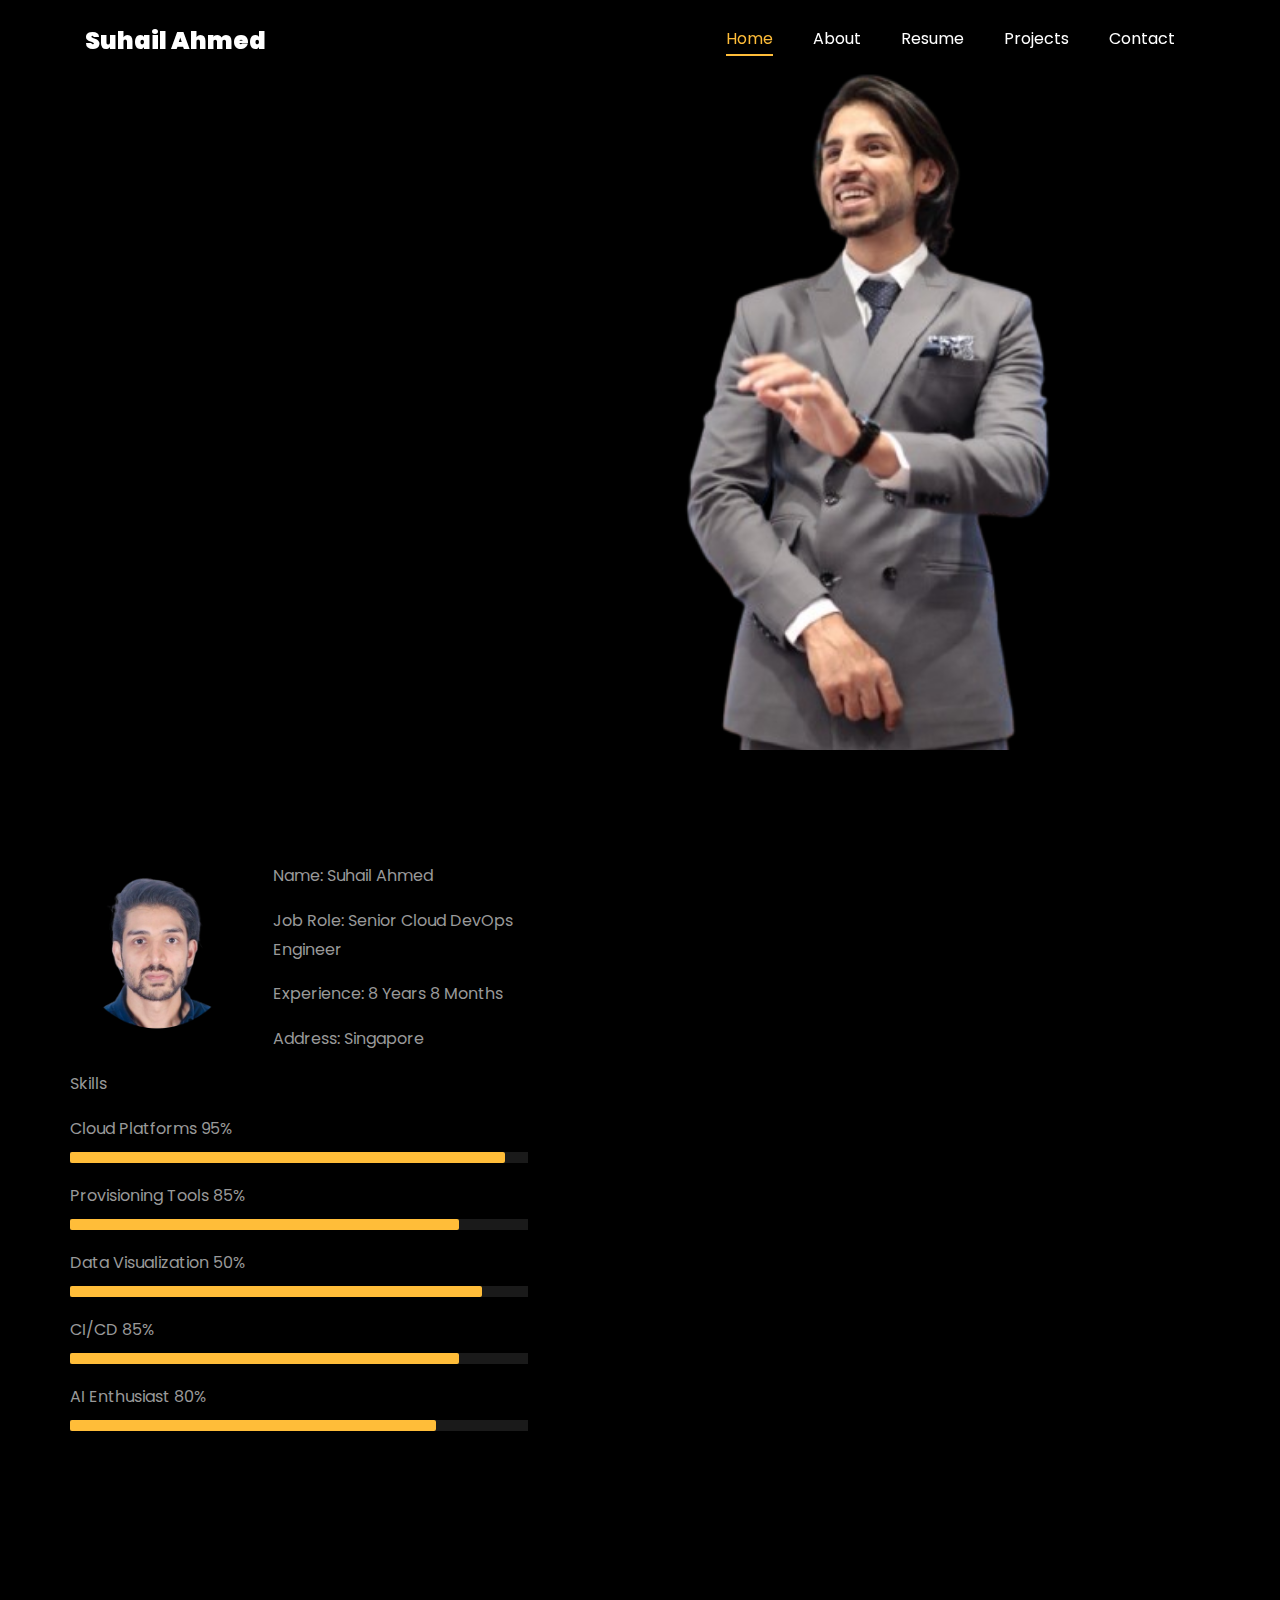
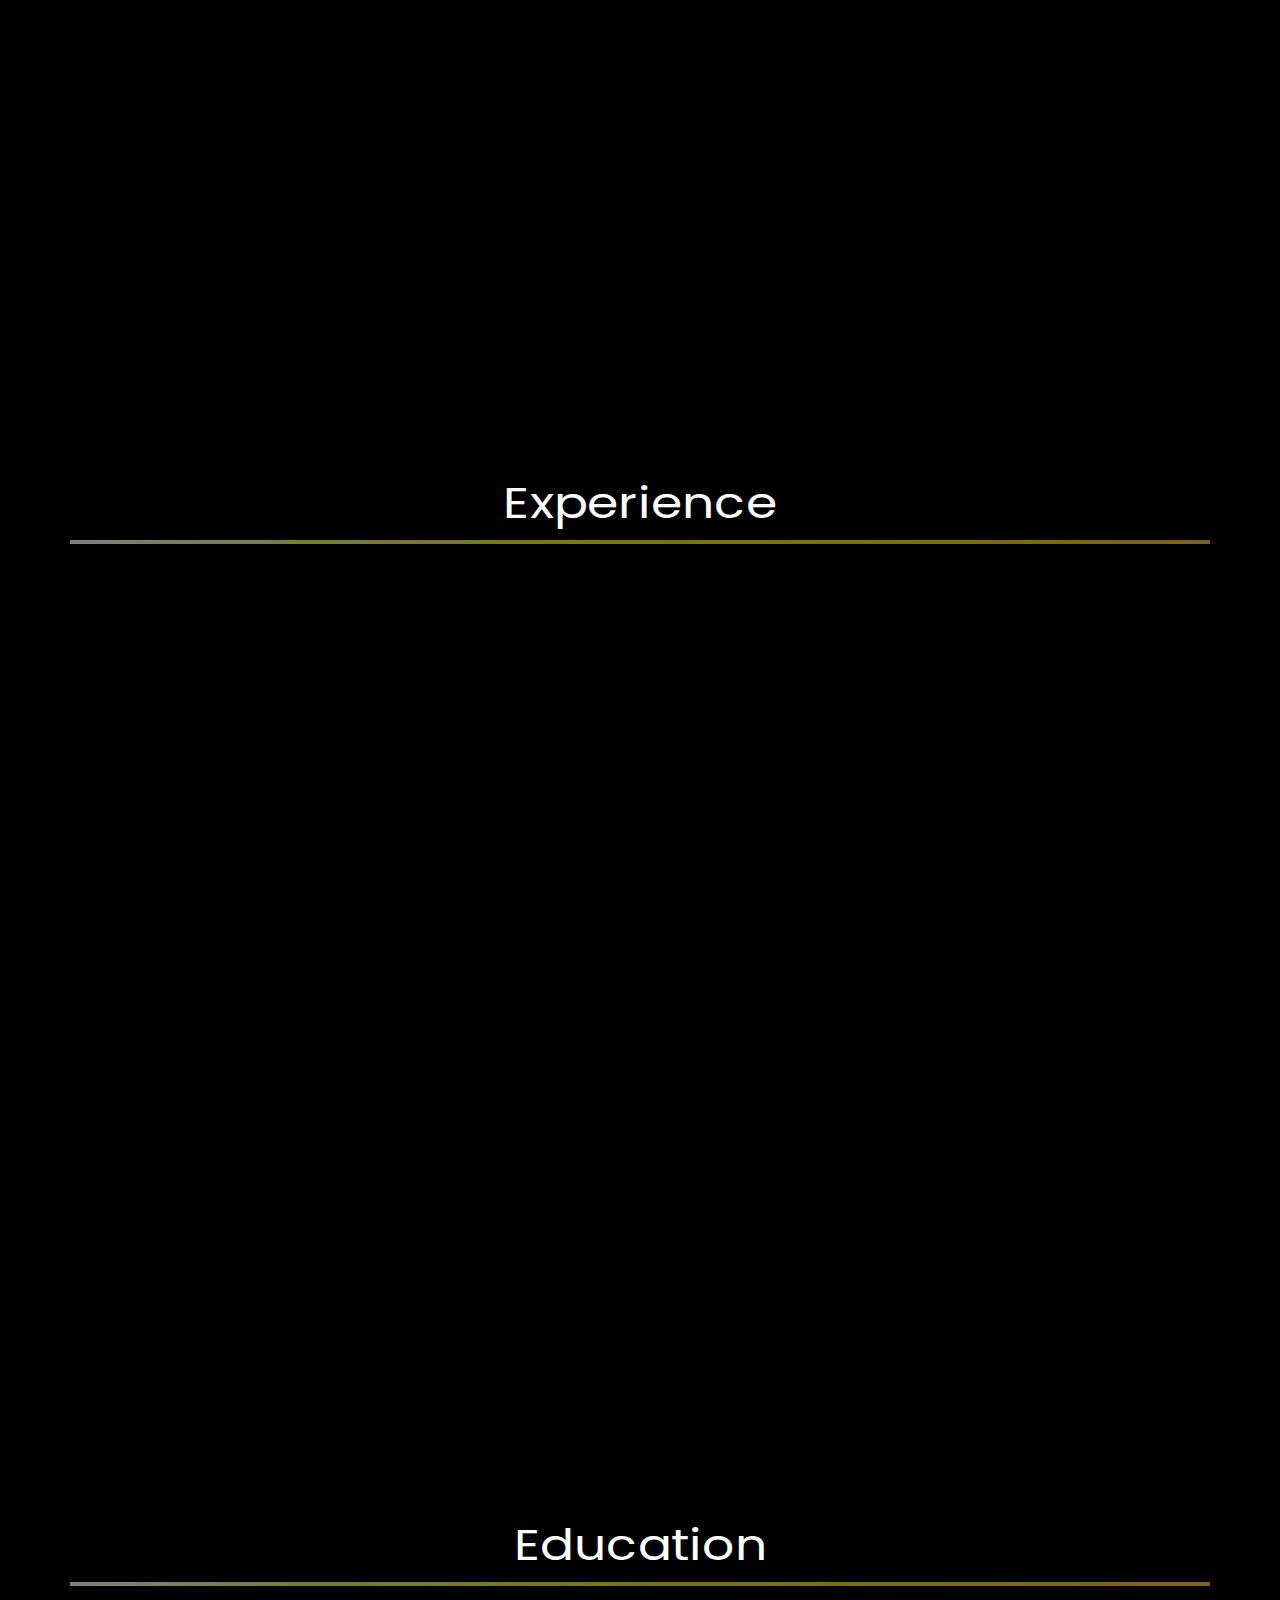
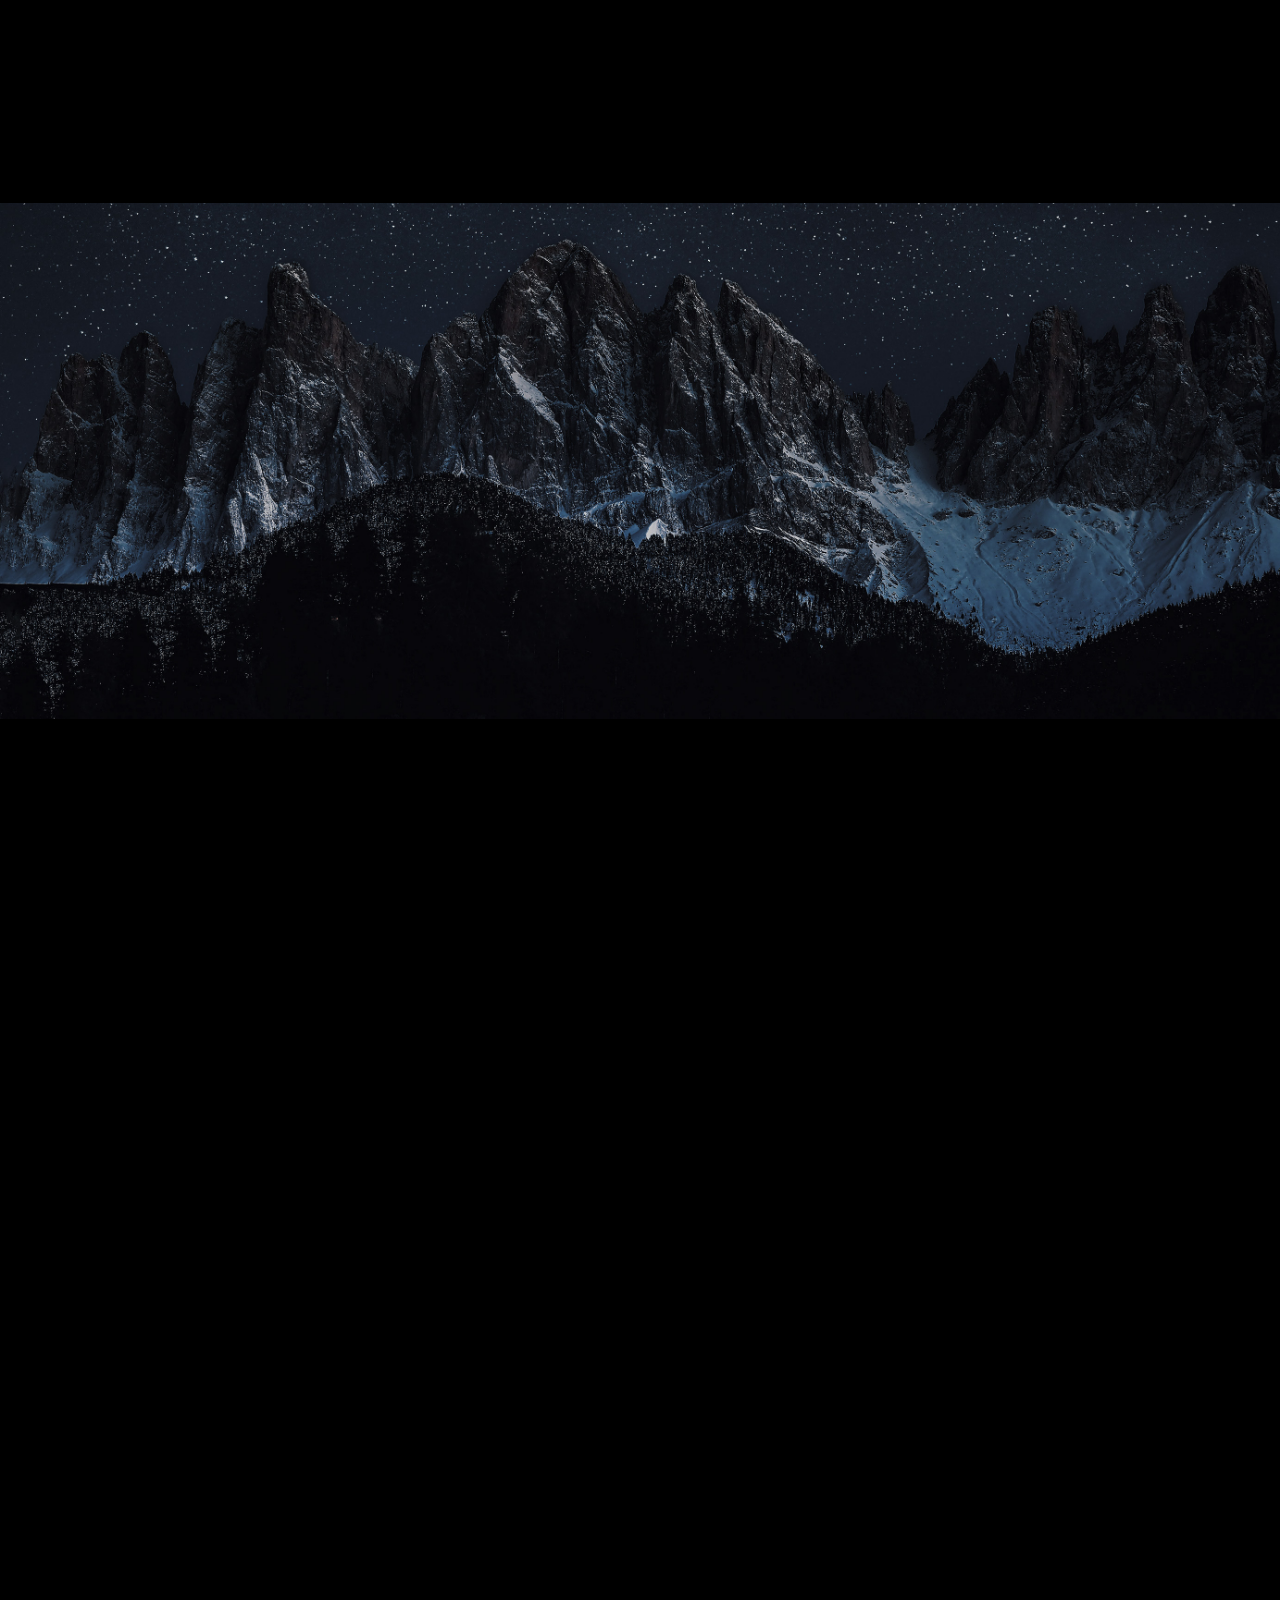
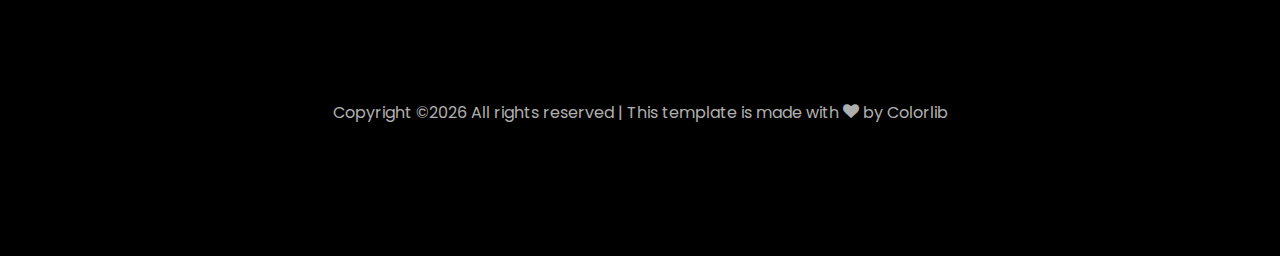
==== commit b0e756a1: "update details" ====
--- a/index.html
+++ b/index.html
@@ -365,7 +365,7 @@
 							<ul>
 								<li>Developed end-to-end cloud solutions using VMware vRO and vRA, optimizing workflows and system performance.</li>
                     			<li>Designed and implemented private cloud services in vRA, delivering reliable infrastructure with public cloud-like functionality.</li>
-                    			<li>Created and optimized automation scripts with PowerShell and Shell scripting, significantly enhancing system efficiency.</li>
+                    			<li>Created and optimized automation scripts with PS & Shell scripting, significantly enhancing system efficiency.</li>
                     			<li>Led technical discussions to implement VMware on AWS, Pure Storage, and UCS clusters, driving project success.</li> 						  
 							</ul>
 						</p>
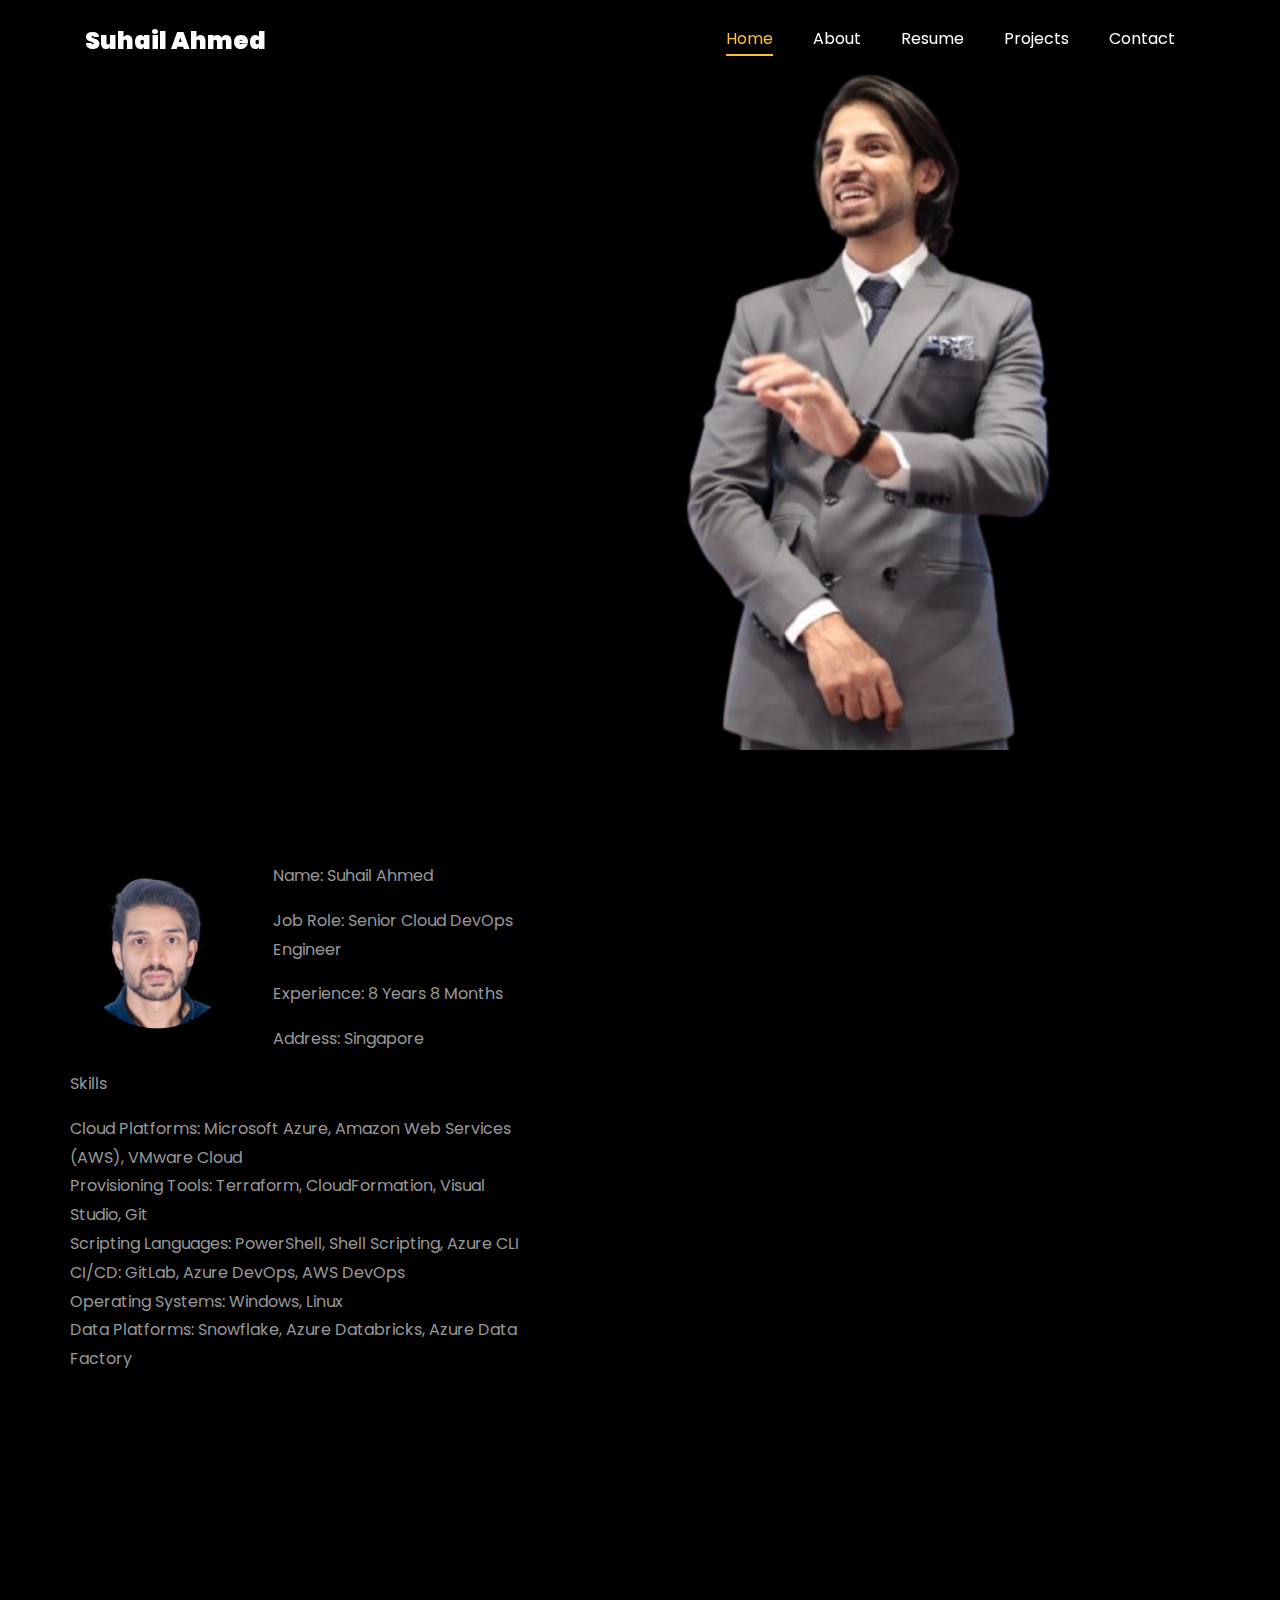
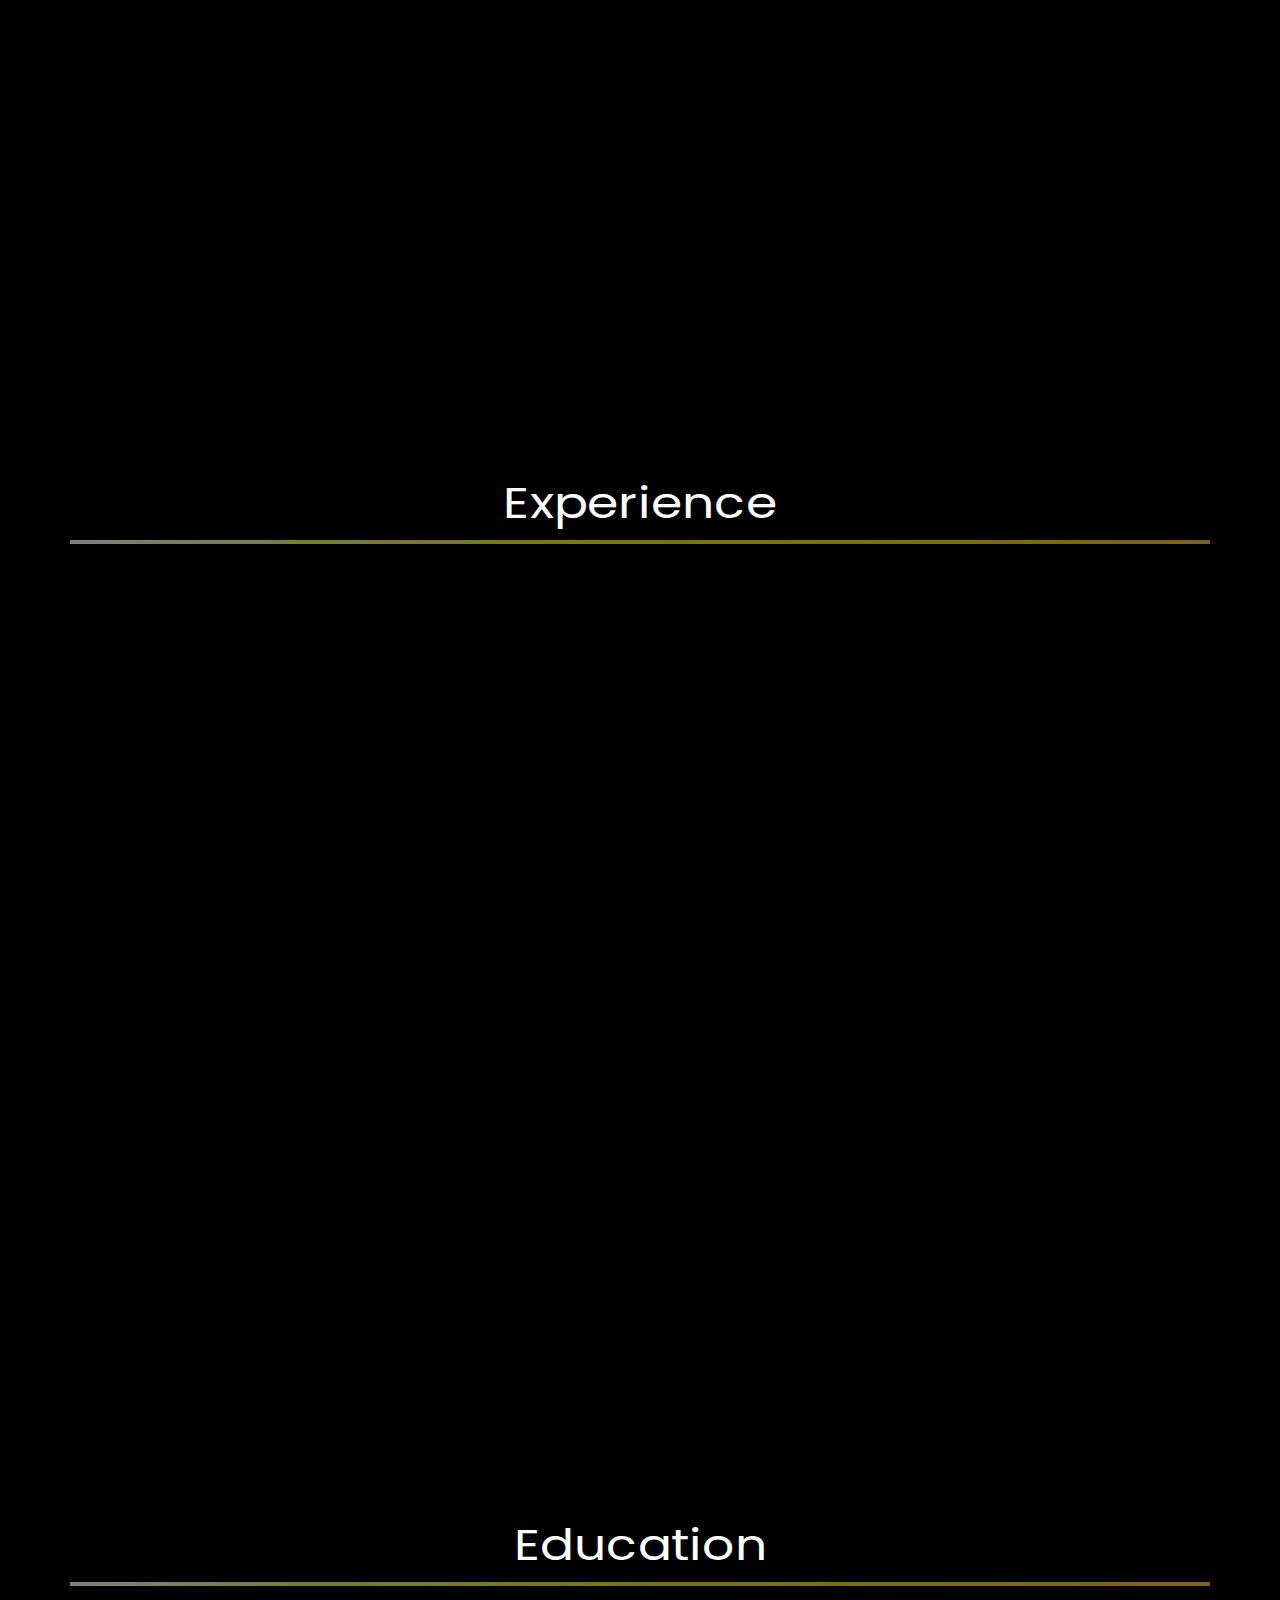
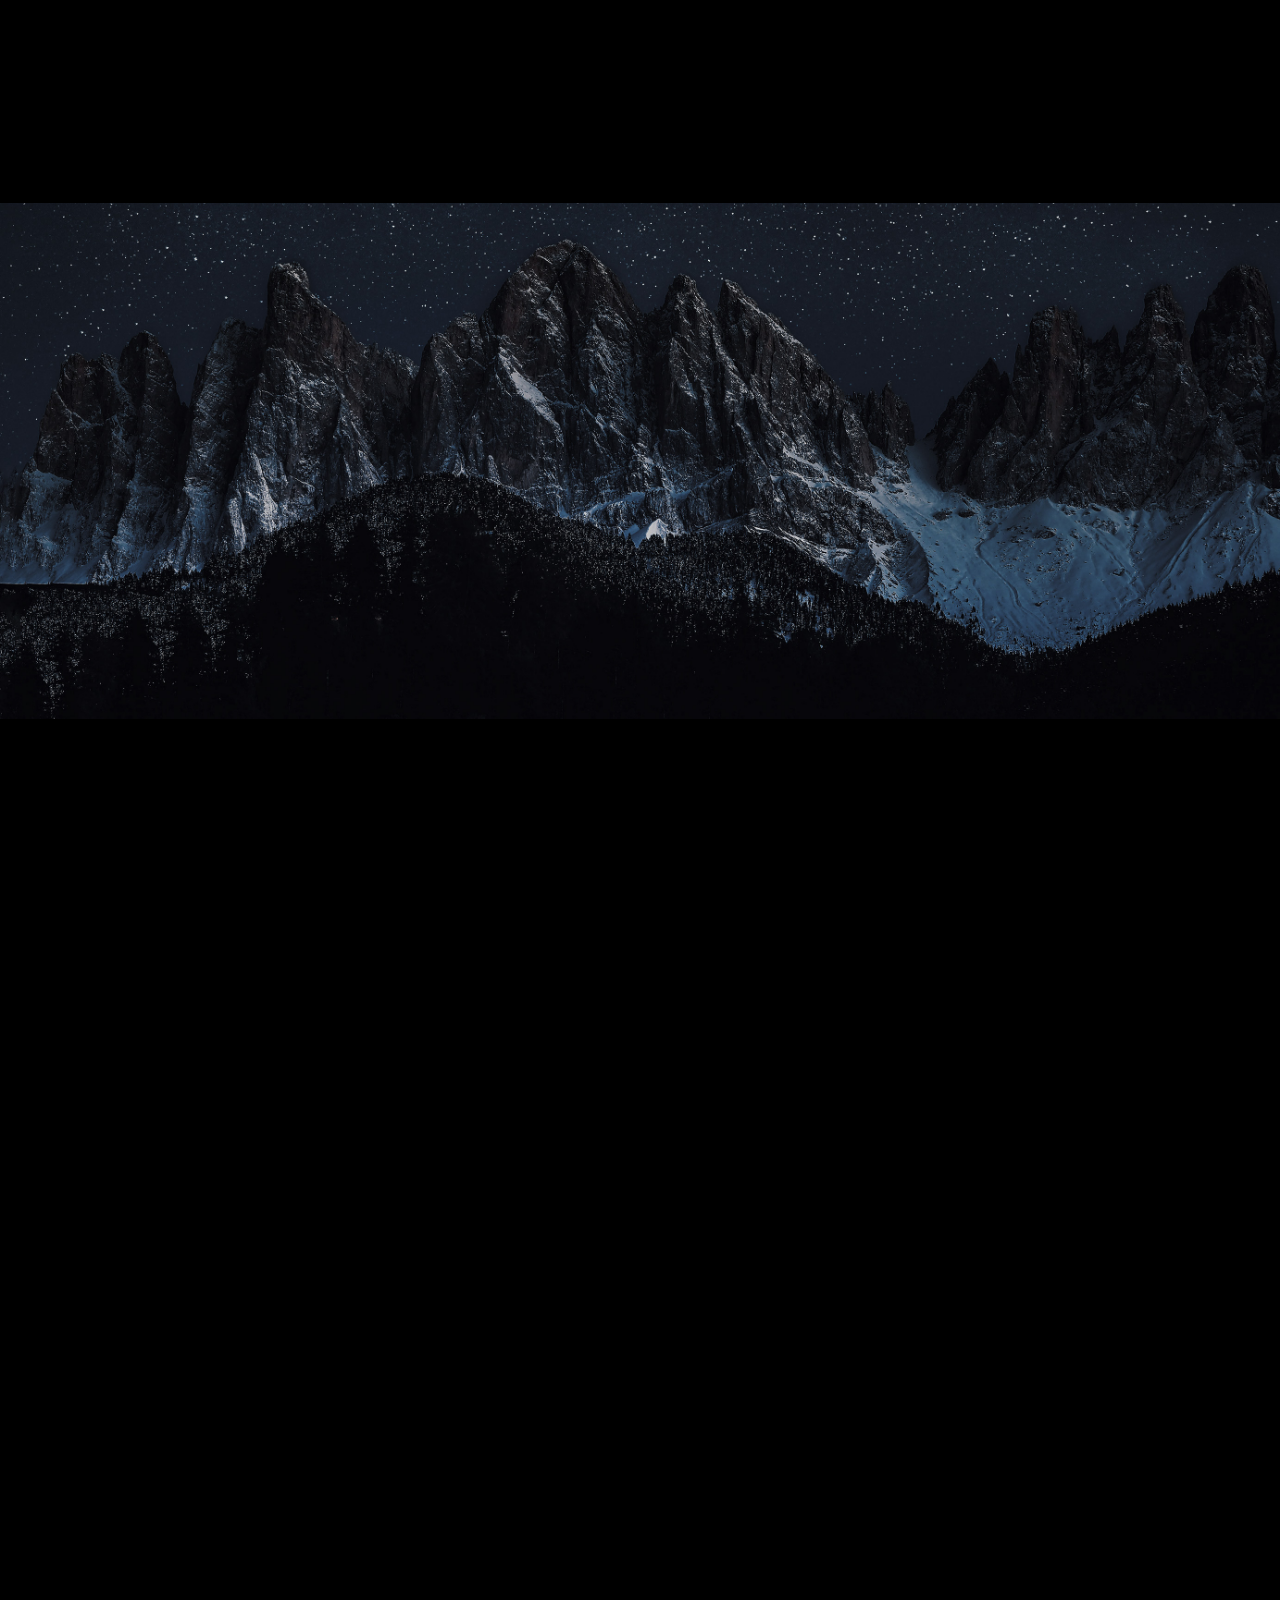
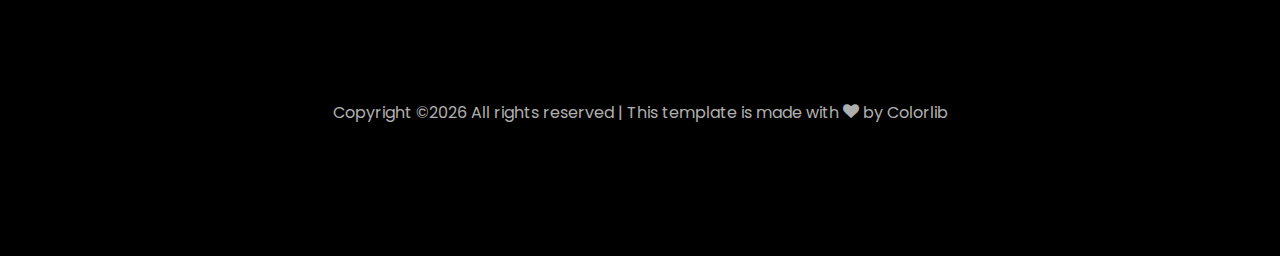
==== commit cb9ad88e: "update details" ====
--- a/index.html
+++ b/index.html
@@ -230,38 +230,26 @@
 									</div>
 								  </div>
 
-								<div class="skill-mf">
+								  <div class="skill-mf">
 									<p class="title-s">Skills</p>
-									<span>Cloud Platforms</span> <span class="pull-right">95%</span>
-									<div class="progress">
-										<div class="progress-bar" role="progressbar" style="width: 95%;" aria-valuenow="95" aria-valuemin="0"
-											aria-valuemax="100"></div>
-									</div>
-									
-									<span>Provisioning Tools</span> <span class="pull-right">85%</span>
-									<div class="progress">
-										<div class="progress-bar" role="progressbar" style="width: 85%" aria-valuenow="85" aria-valuemin="0"
-											aria-valuemax="100"></div>
-									</div>
-									
-									<span>Data Visualization</span> <span class="pull-right">50%</span>
-									<div class="progress">
-										<div class="progress-bar" role="progressbar" style="width: 90%" aria-valuenow="90" aria-valuemin="0"
-											aria-valuemax="100"></div>
-									</div>
-									
-									<span>CI/CD</span> <span class="pull-right">85%</span>
-									<div class="progress">
-										<div class="progress-bar" role="progressbar" style="width: 85%" aria-valuenow="85" aria-valuemin="0"
-											aria-valuemax="100"></div>
-									</div>
-									
-									<span>AI Enthusiast</span> <span class="pull-right">80%</span>
-									<div class="progress">
-										<div class="progress-bar" role="progressbar" style="width: 80%" aria-valuenow="80" aria-valuemin="0"
-											aria-valuemax="100"></div>
-									</div>
-								</div>
+								
+									<span>Cloud Platforms: Microsoft Azure, Amazon Web Services (AWS), VMware Cloud</span>
+									<br>
+								
+									<span>Provisioning Tools: Terraform, CloudFormation, Visual Studio, Git</span>
+									<br>
+								
+									<span>Scripting Languages: PowerShell, Shell Scripting, Azure CLI</span>
+									<br>
+								
+									<span>CI/CD: GitLab, Azure DevOps, AWS DevOps</span>
+									<br>
+								
+									<span>Operating Systems: Windows, Linux</span>
+									<br>
+								
+									<span>Data Platforms: Snowflake, Azure Databricks, Azure Data Factory</span>
+								</div>								
 							</div>
 						</div>
 					</div>
@@ -330,7 +318,7 @@
 						<span class="position">Revantage Asia Pacific</span>
 						<p class="mt-4">Revantage is a services company that embraces ambition and innovation for Blackstone. 
 							<ul>
-								li>Analysed ad campaigns, clickstream, and customer surveys data, leading to strategic product line launches.</li>
+								<li>Analysed ad campaigns, clickstream, and customer surveys data, leading to strategic product line launches.</li>
                     			<li>Developed forecasting models to predict sales, optimizing marketing budgets with a model performance of 92%.</li>
                     			<li>Designed and executed A/B tests, performing rigorous statistical analysis for a 20% MoM conversion increase.</li>
                     			<li>Collaborated with cross-functional teams to enhance product features, driving user engagement and satisfaction.</li>
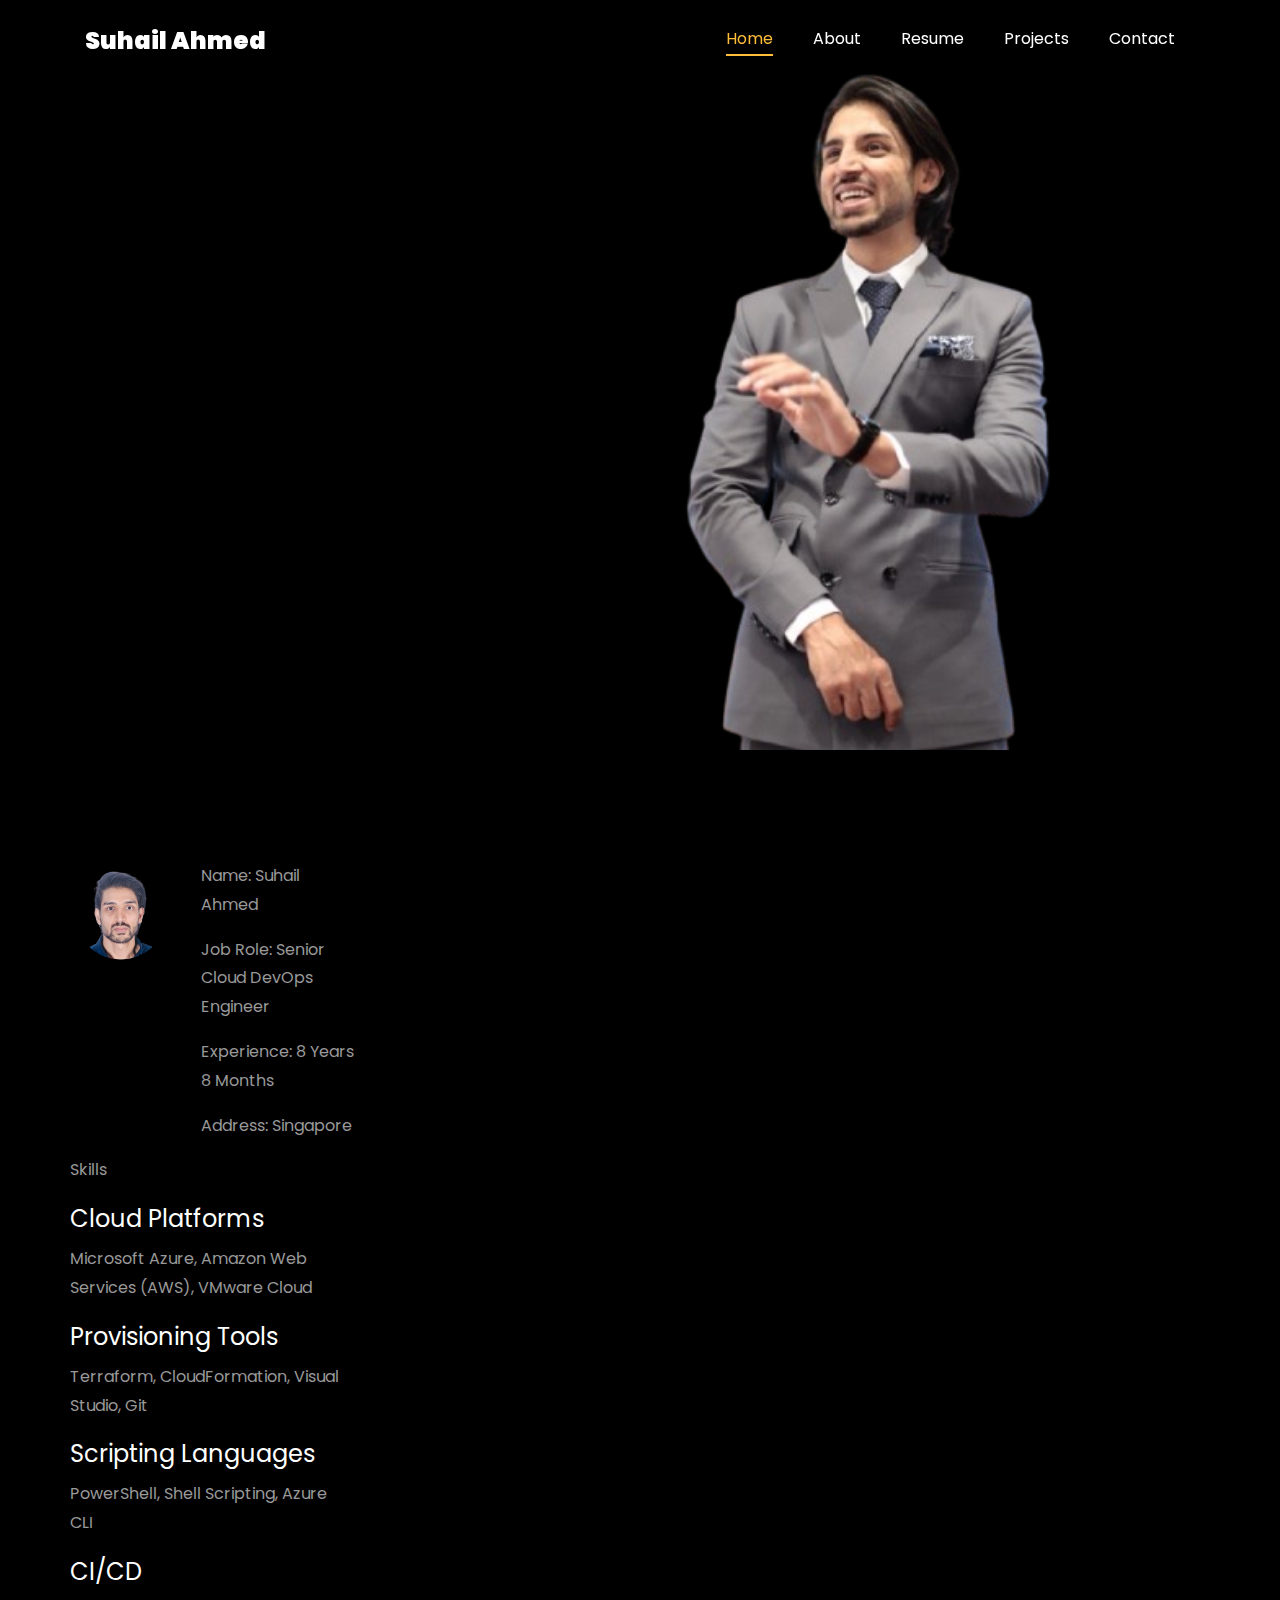
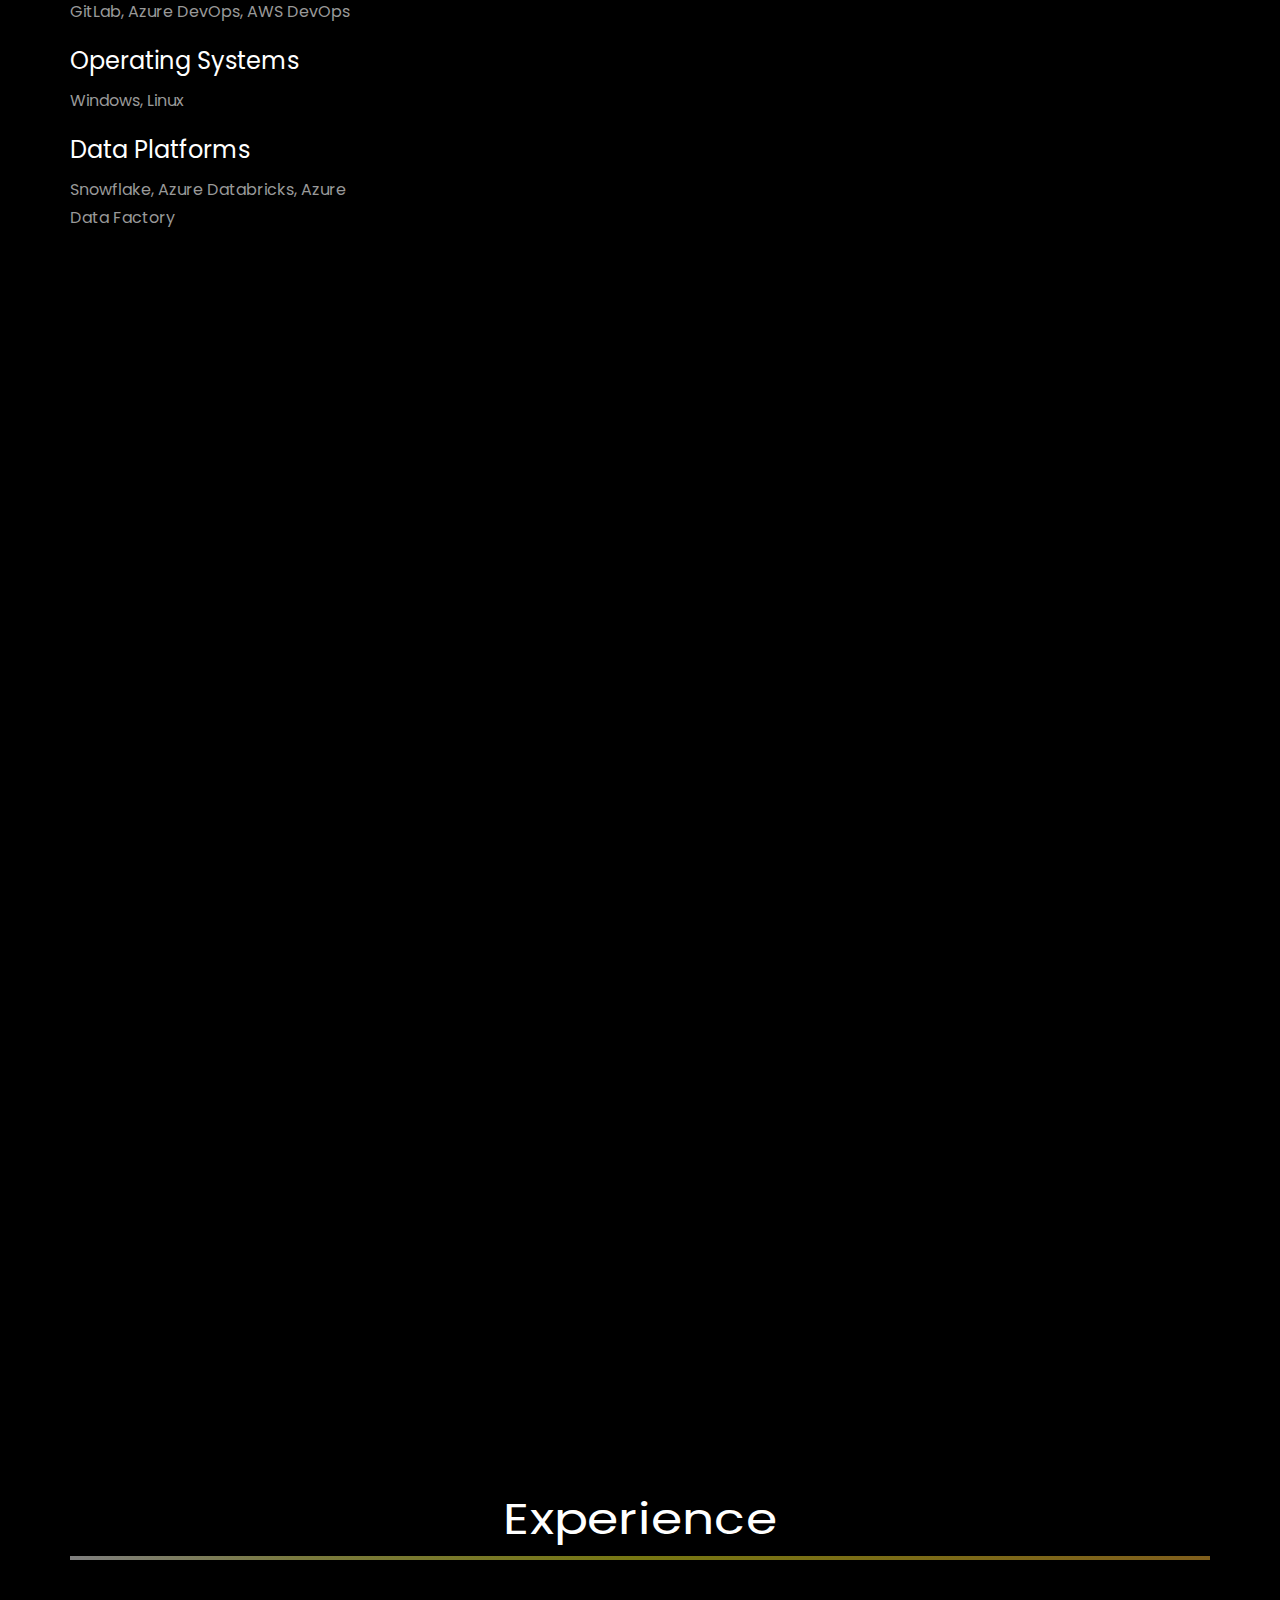
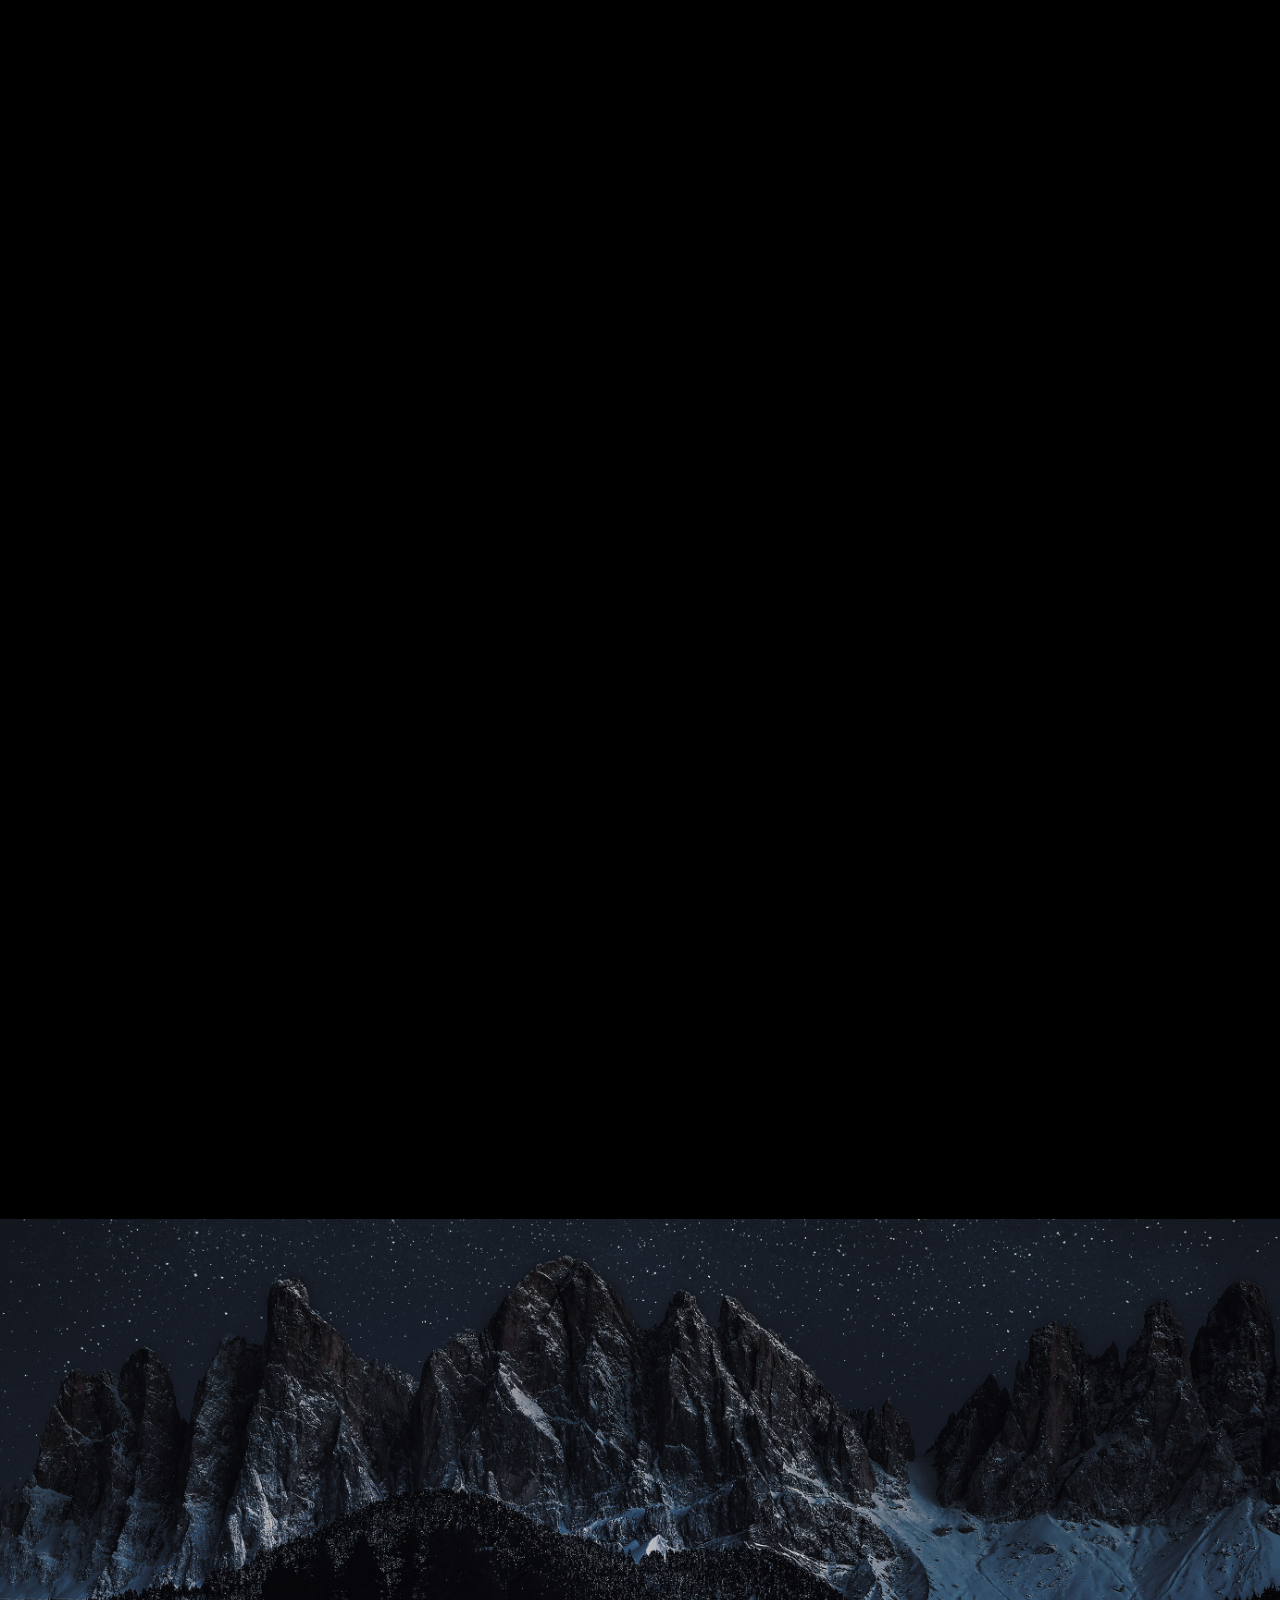
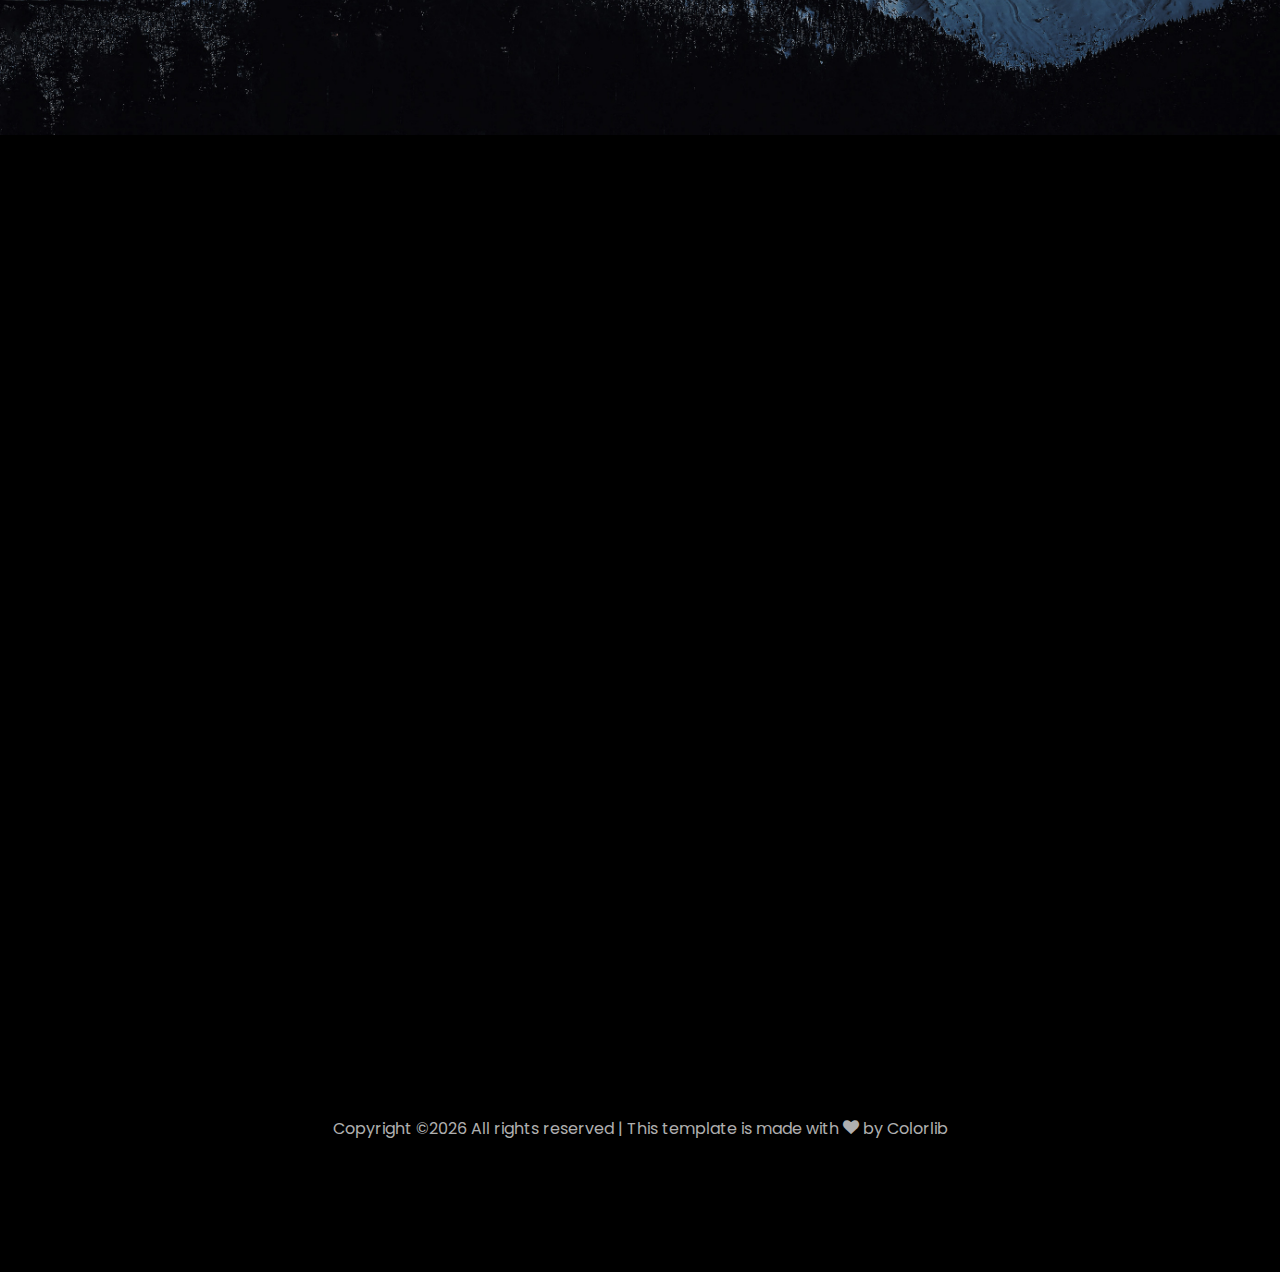
==== commit 3444f0eb: "update details" ====
--- a/index.html
+++ b/index.html
@@ -233,23 +233,38 @@
 								  <div class="skill-mf">
 									<p class="title-s">Skills</p>
 								
-									<span>Cloud Platforms: Microsoft Azure, Amazon Web Services (AWS), VMware Cloud</span>
-									<br>
-								
-									<span>Provisioning Tools: Terraform, CloudFormation, Visual Studio, Git</span>
-									<br>
-								
-									<span>Scripting Languages: PowerShell, Shell Scripting, Azure CLI</span>
-									<br>
-								
-									<span>CI/CD: GitLab, Azure DevOps, AWS DevOps</span>
-									<br>
-								
-									<span>Operating Systems: Windows, Linux</span>
-									<br>
-								
-									<span>Data Platforms: Snowflake, Azure Databricks, Azure Data Factory</span>
-								</div>								
+									<div class="skill-card">
+										<h4>Cloud Platforms</h4>
+										<p>Microsoft Azure, Amazon Web Services (AWS), VMware Cloud</p>
+									</div>
+								
+									<div class="skill-card">
+										<h4>Provisioning Tools</h4>
+										<p>Terraform, CloudFormation, Visual Studio, Git</p>
+									</div>
+								
+									<div class="skill-card">
+										<h4>Scripting Languages</h4>
+										<p>PowerShell, Shell Scripting, Azure CLI</p>
+									</div>
+								
+									<div class="skill-card">
+										<h4>CI/CD</h4>
+										<p>GitLab, Azure DevOps, AWS DevOps</p>
+									</div>
+								
+									<div class="skill-card">
+										<h4>Operating Systems</h4>
+										<p>Windows, Linux</p>
+									</div>
+								
+									<div class="skill-card">
+										<h4>Data Platforms</h4>
+										<p>Snowflake, Azure Databricks, Azure Data Factory</p>
+									</div>
+								</div>
+							</div>
+																
 							</div>
 						</div>
 					</div>
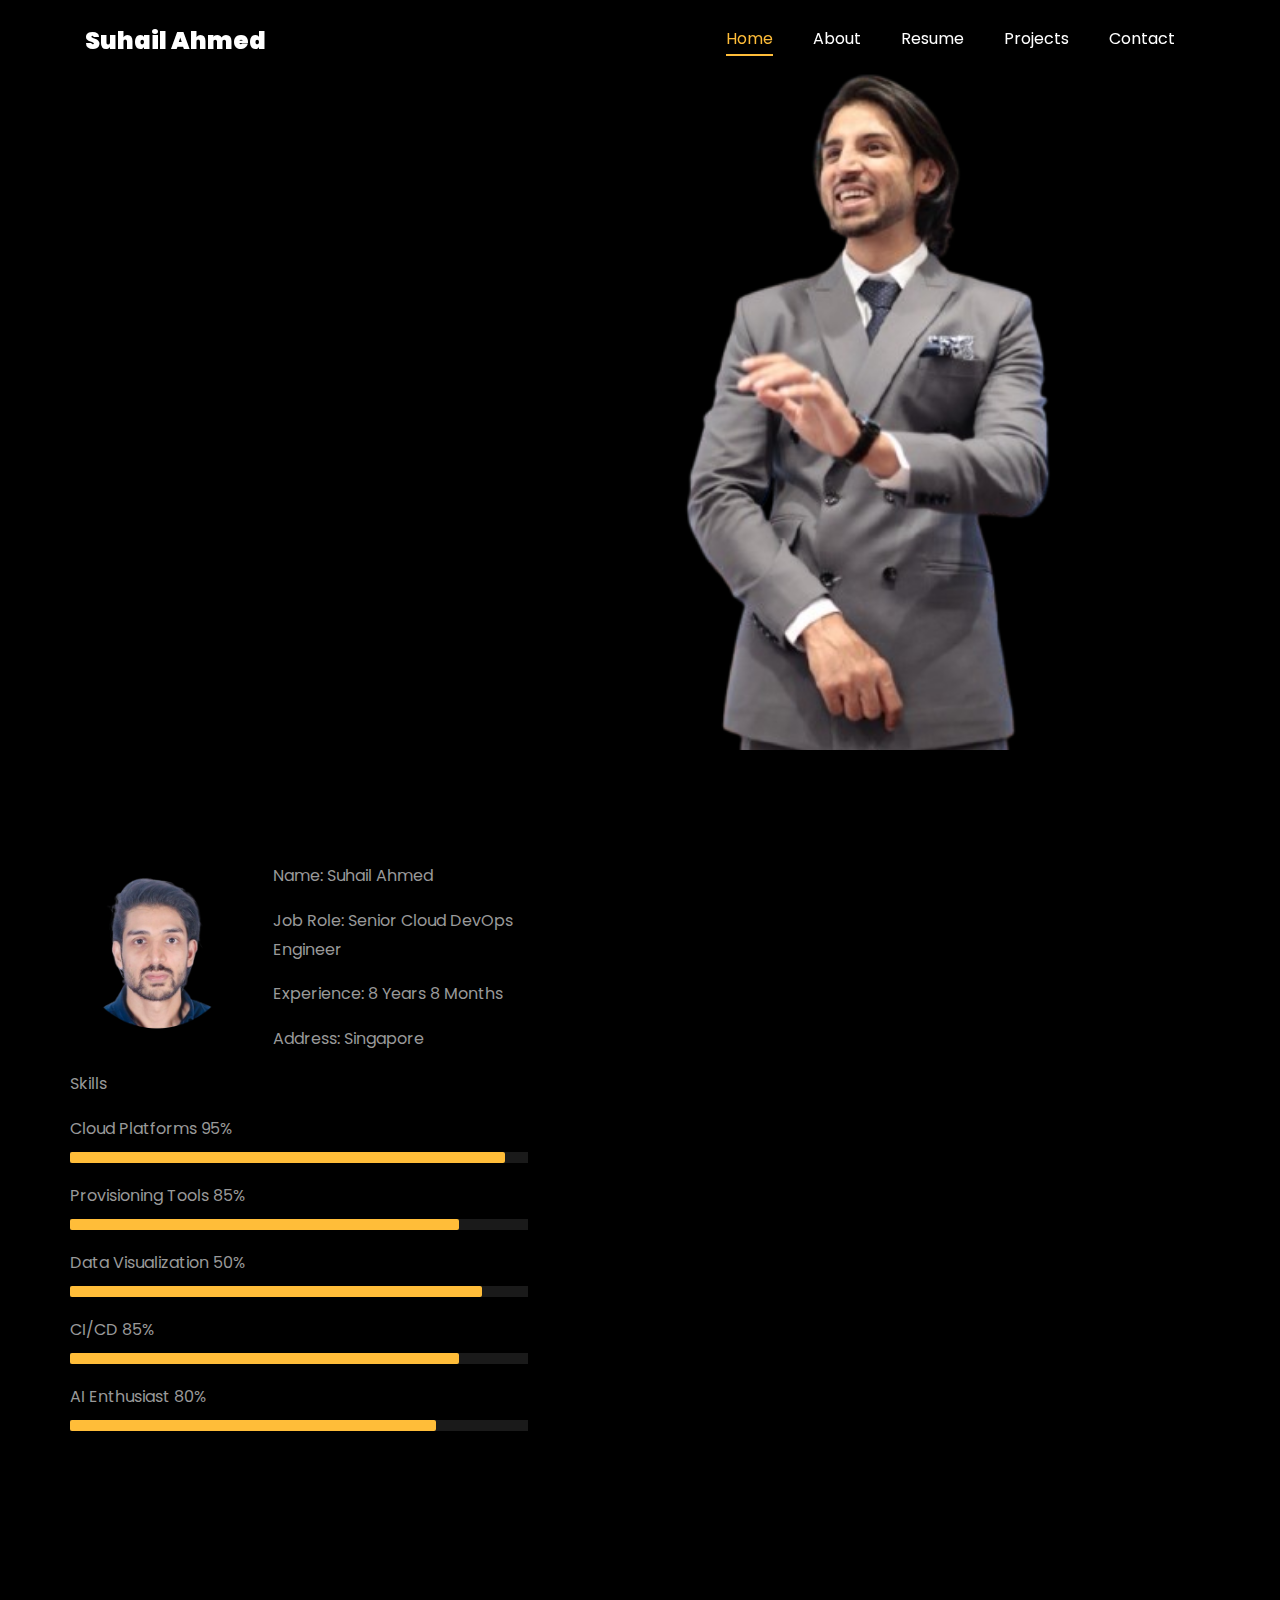
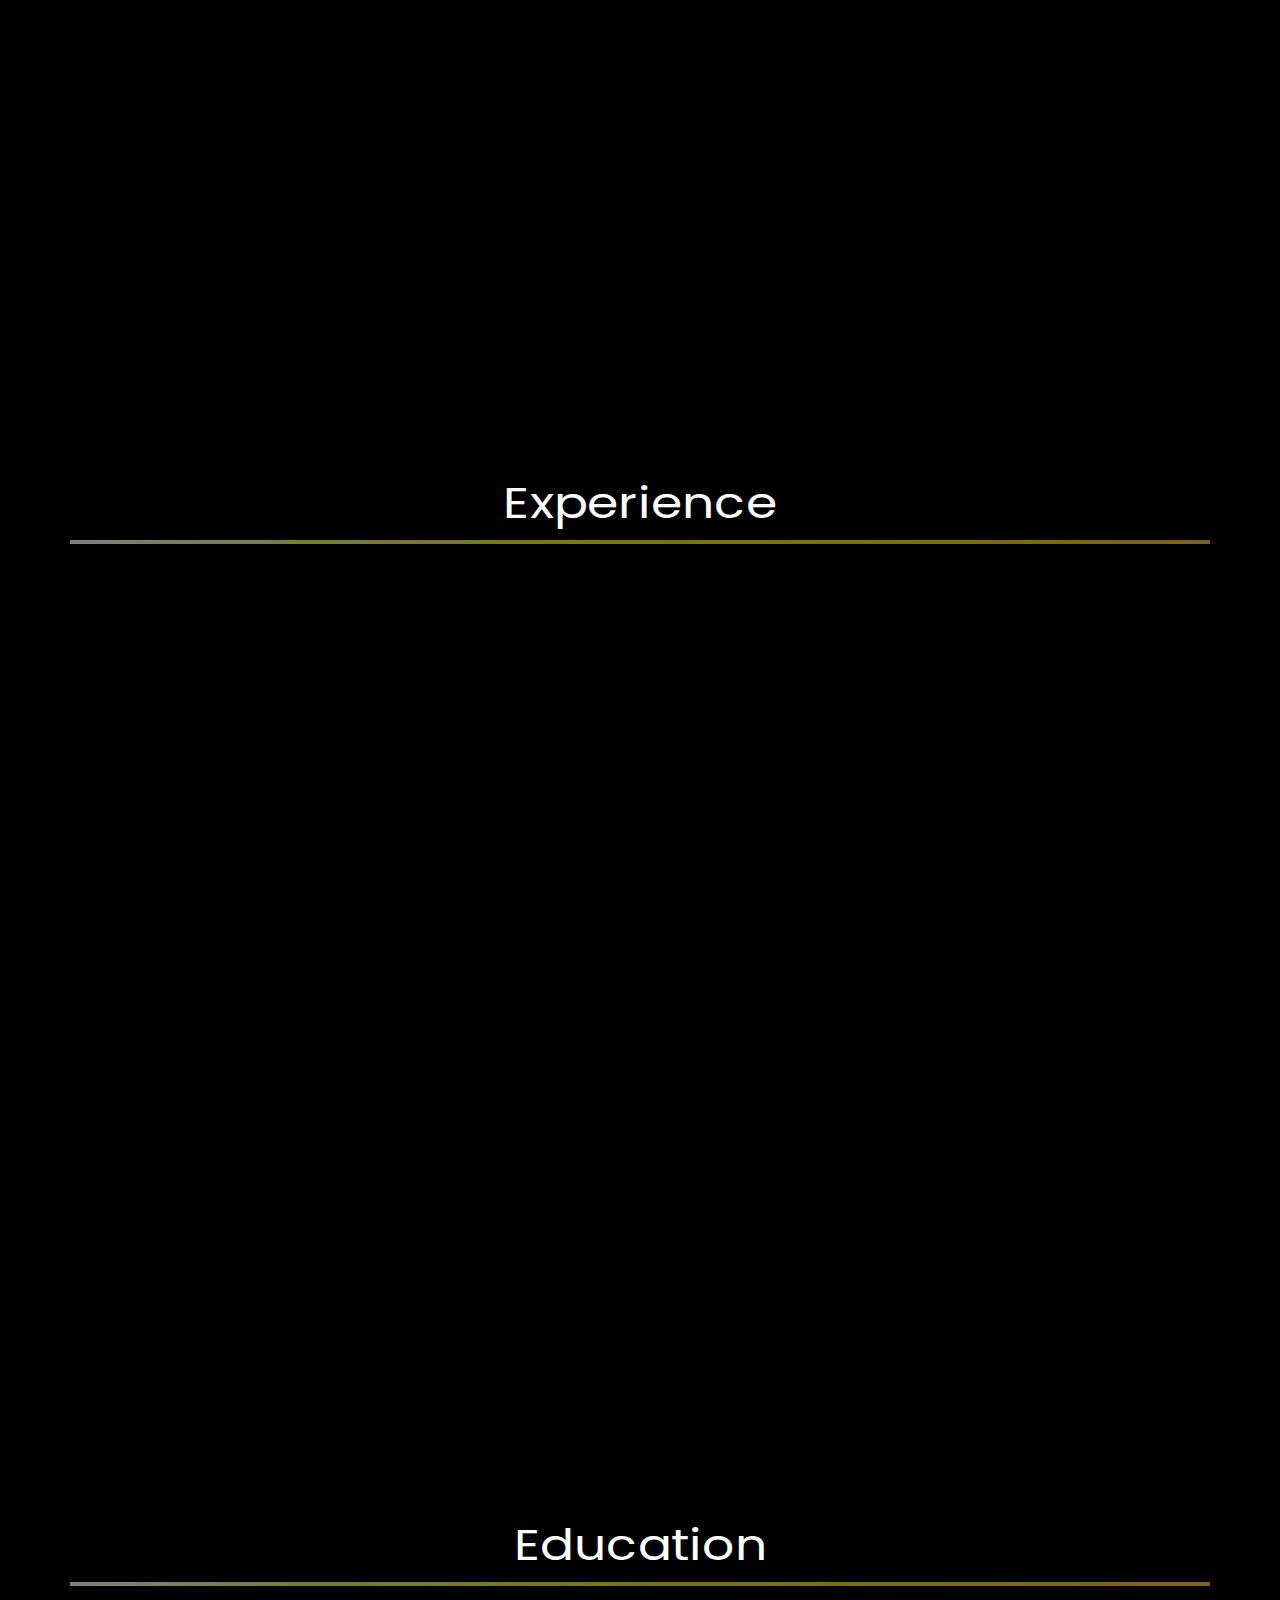
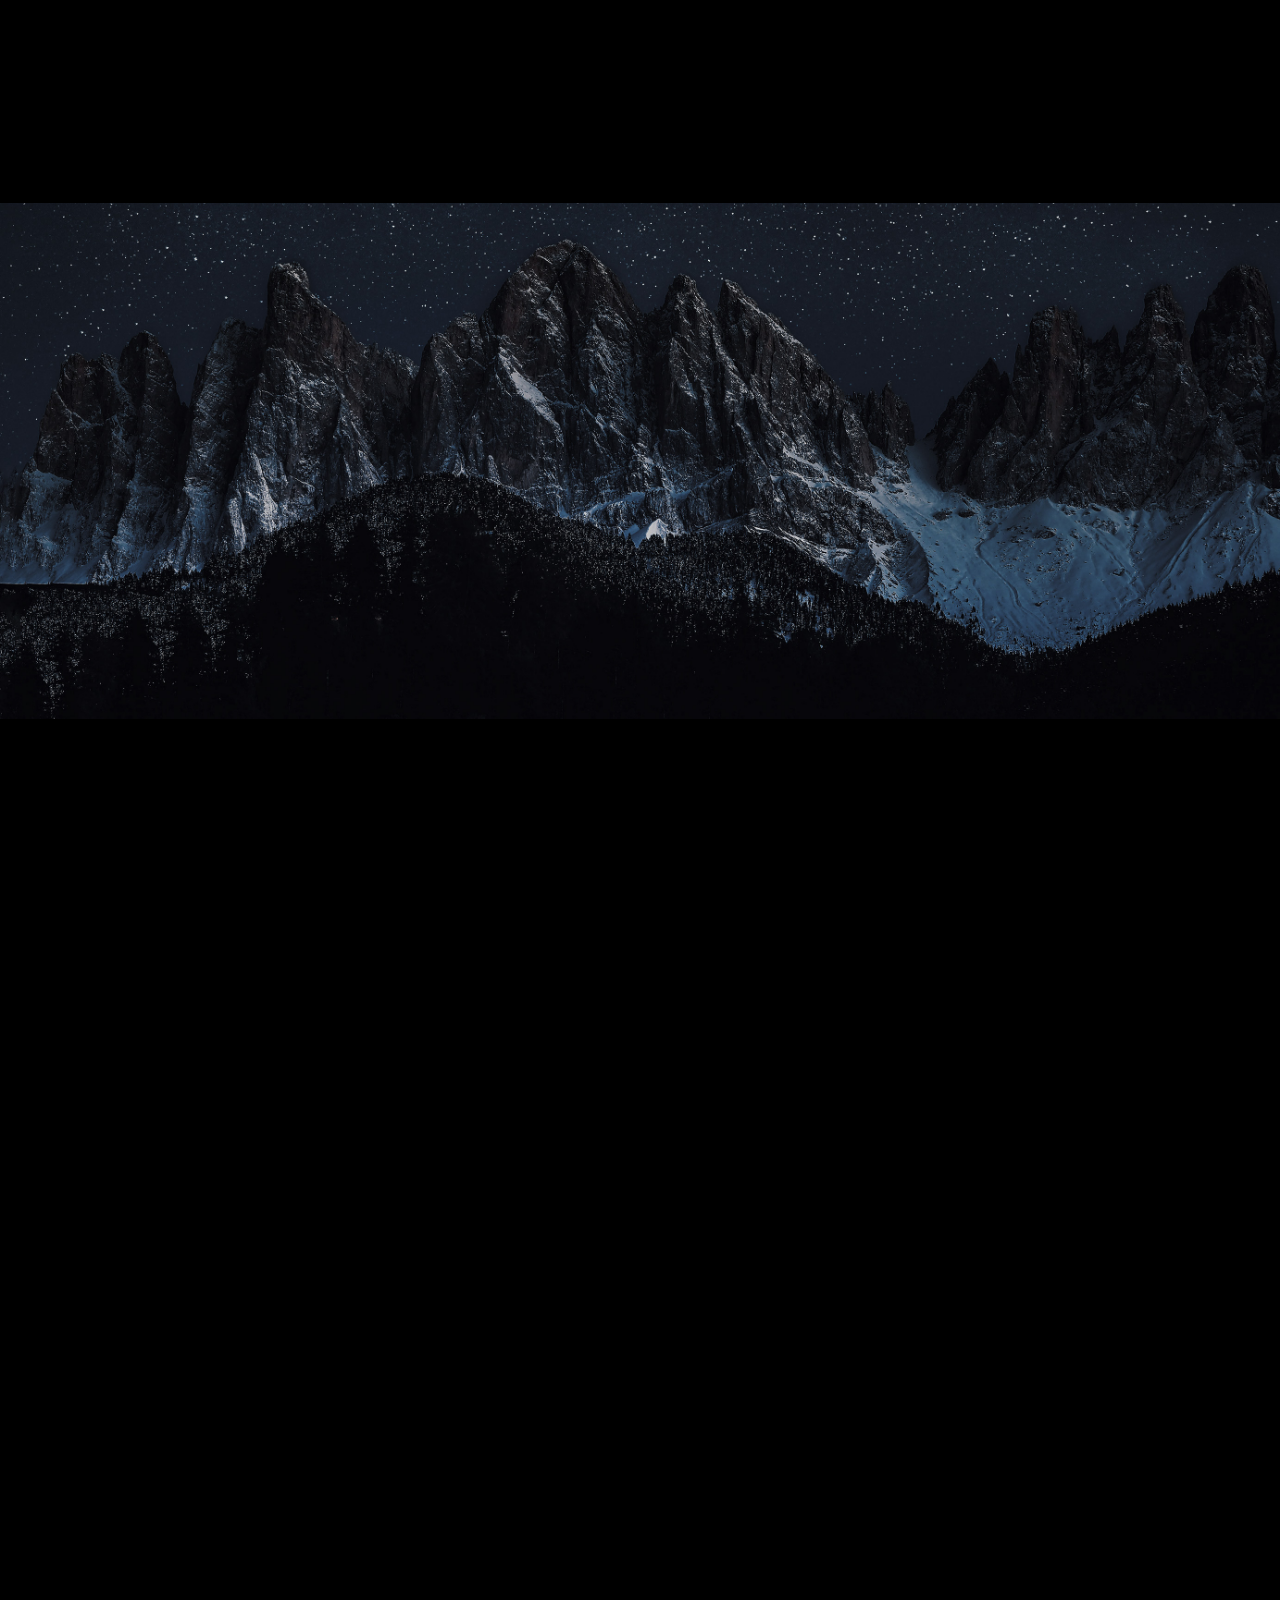
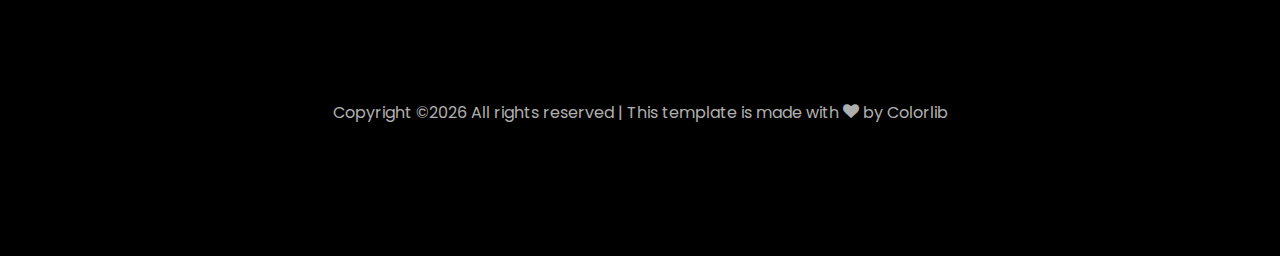
==== commit 18f9e6f0: "update details" ====
--- a/index.html
+++ b/index.html
@@ -230,41 +230,38 @@
 									</div>
 								  </div>
 
-								  <div class="skill-mf">
+								<div class="skill-mf">
 									<p class="title-s">Skills</p>
-								
-									<div class="skill-card">
-										<h4>Cloud Platforms</h4>
-										<p>Microsoft Azure, Amazon Web Services (AWS), VMware Cloud</p>
+									<span>Cloud Platforms</span> <span class="pull-right">95%</span>
+									<div class="progress">
+										<div class="progress-bar" role="progressbar" style="width: 95%;" aria-valuenow="95" aria-valuemin="0"
+											aria-valuemax="100"></div>
 									</div>
-								
-									<div class="skill-card">
-										<h4>Provisioning Tools</h4>
-										<p>Terraform, CloudFormation, Visual Studio, Git</p>
+									
+									<span>Provisioning Tools</span> <span class="pull-right">85%</span>
+									<div class="progress">
+										<div class="progress-bar" role="progressbar" style="width: 85%" aria-valuenow="85" aria-valuemin="0"
+											aria-valuemax="100"></div>
 									</div>
-								
-									<div class="skill-card">
-										<h4>Scripting Languages</h4>
-										<p>PowerShell, Shell Scripting, Azure CLI</p>
+									
+									<span>Data Visualization</span> <span class="pull-right">50%</span>
+									<div class="progress">
+										<div class="progress-bar" role="progressbar" style="width: 90%" aria-valuenow="90" aria-valuemin="0"
+											aria-valuemax="100"></div>
 									</div>
-								
-									<div class="skill-card">
-										<h4>CI/CD</h4>
-										<p>GitLab, Azure DevOps, AWS DevOps</p>
+									
+									<span>CI/CD</span> <span class="pull-right">85%</span>
+									<div class="progress">
+										<div class="progress-bar" role="progressbar" style="width: 85%" aria-valuenow="85" aria-valuemin="0"
+											aria-valuemax="100"></div>
 									</div>
-								
-									<div class="skill-card">
-										<h4>Operating Systems</h4>
-										<p>Windows, Linux</p>
-									</div>
-								
-									<div class="skill-card">
-										<h4>Data Platforms</h4>
-										<p>Snowflake, Azure Databricks, Azure Data Factory</p>
+									
+									<span>AI Enthusiast</span> <span class="pull-right">80%</span>
+									<div class="progress">
+										<div class="progress-bar" role="progressbar" style="width: 80%" aria-valuenow="80" aria-valuemin="0"
+											aria-valuemax="100"></div>
 									</div>
 								</div>
-							</div>
-																
 							</div>
 						</div>
 					</div>
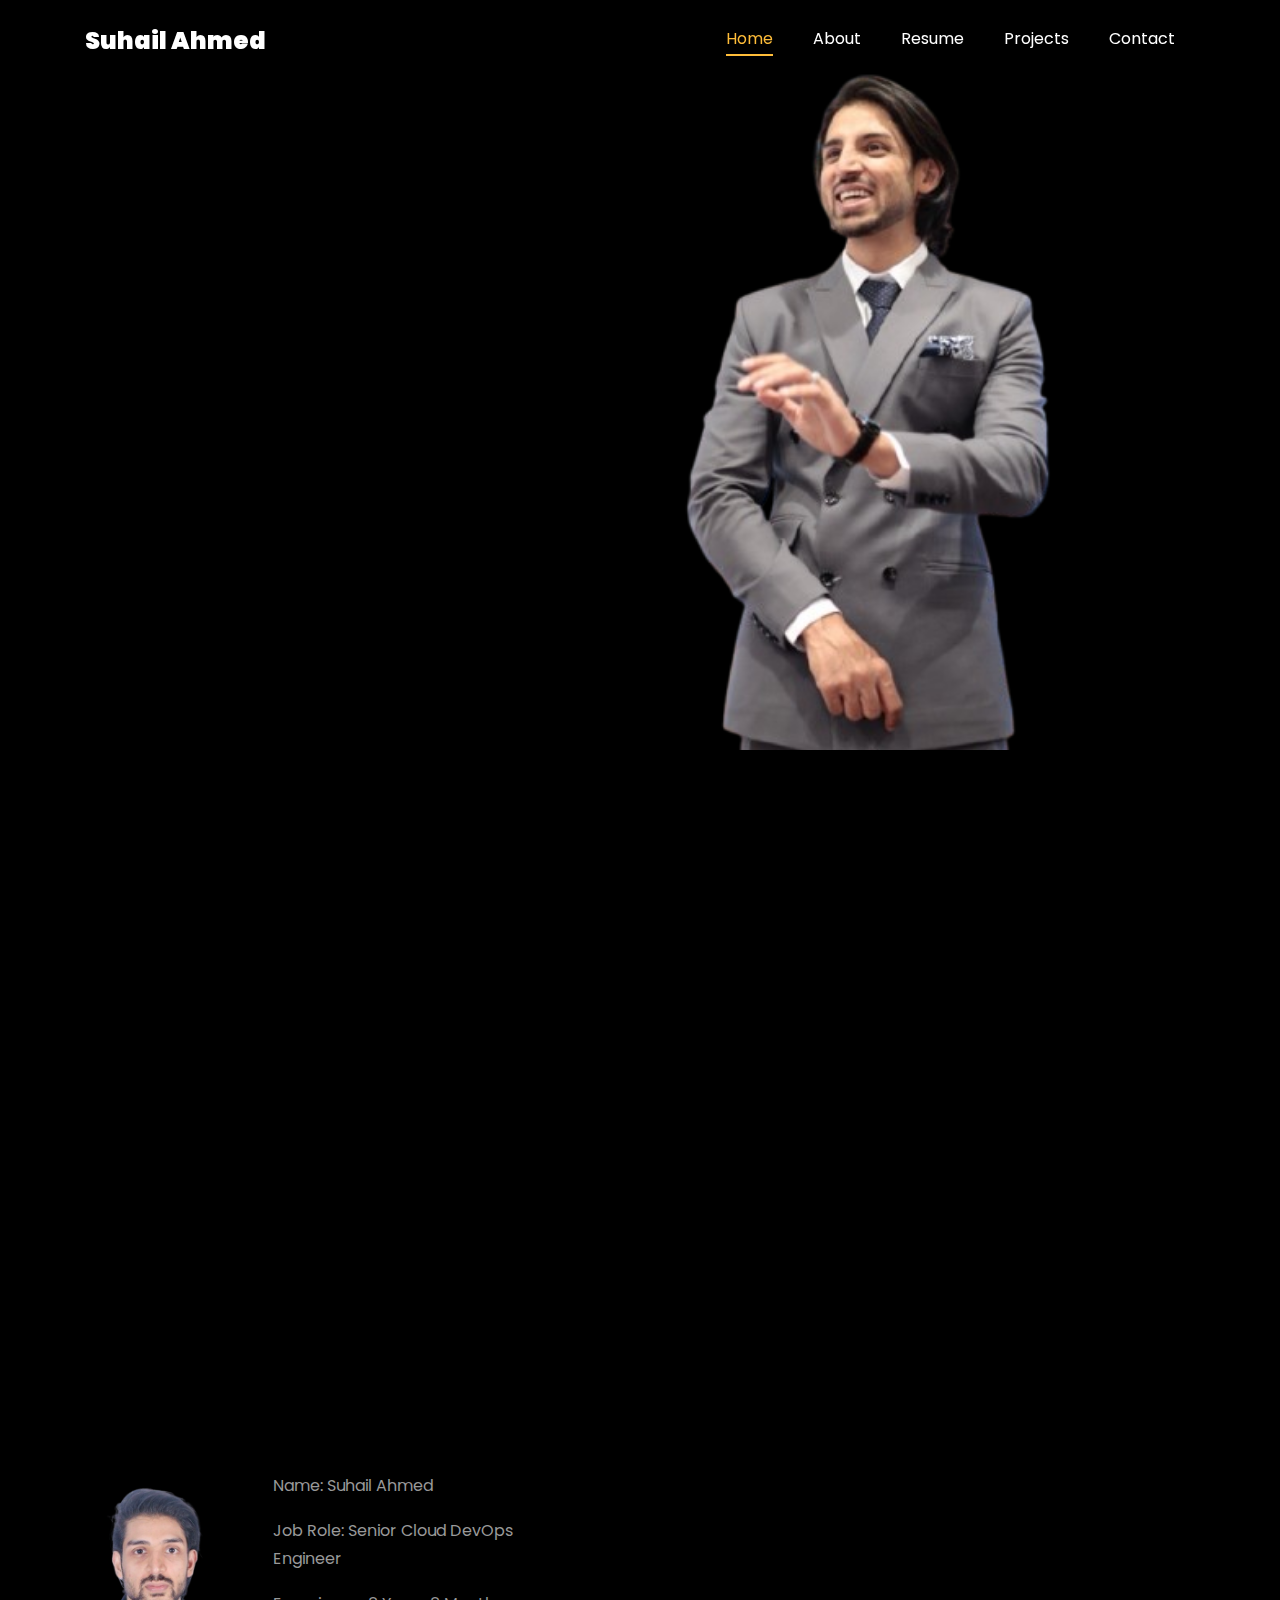
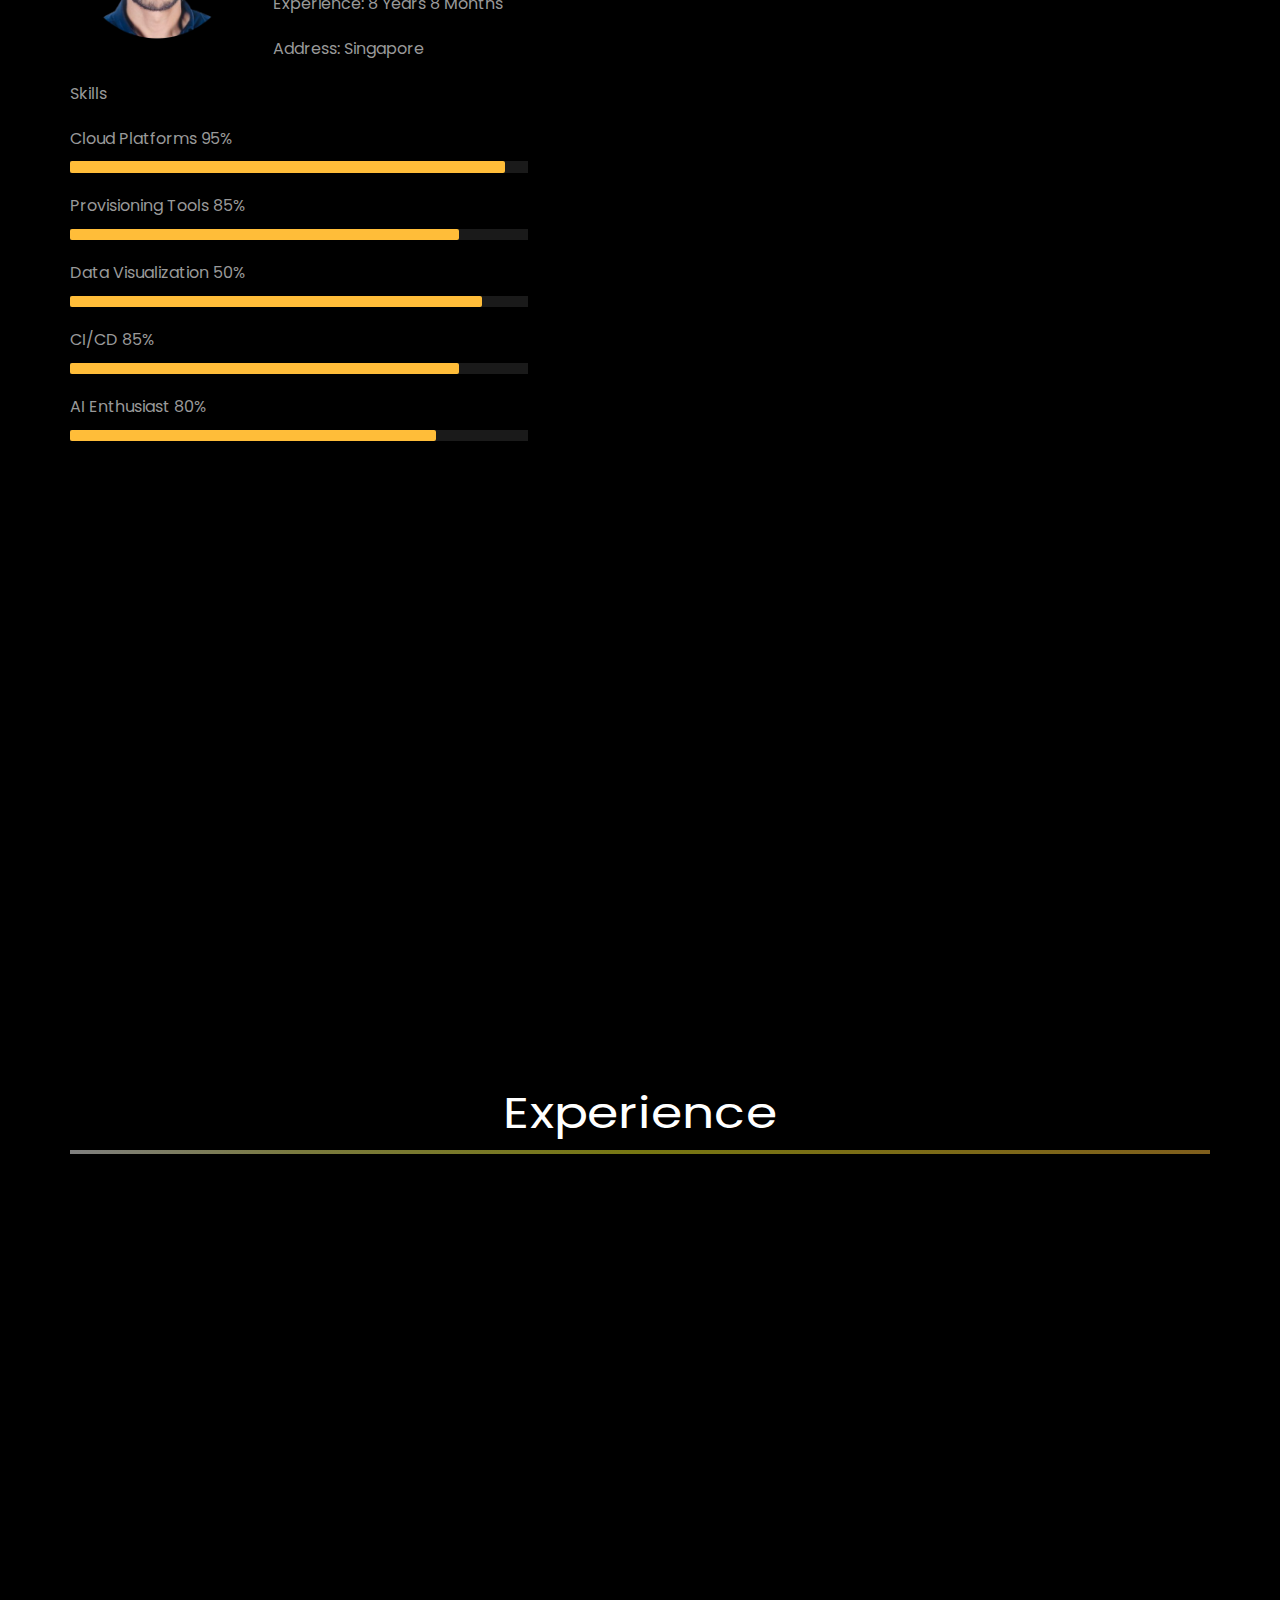
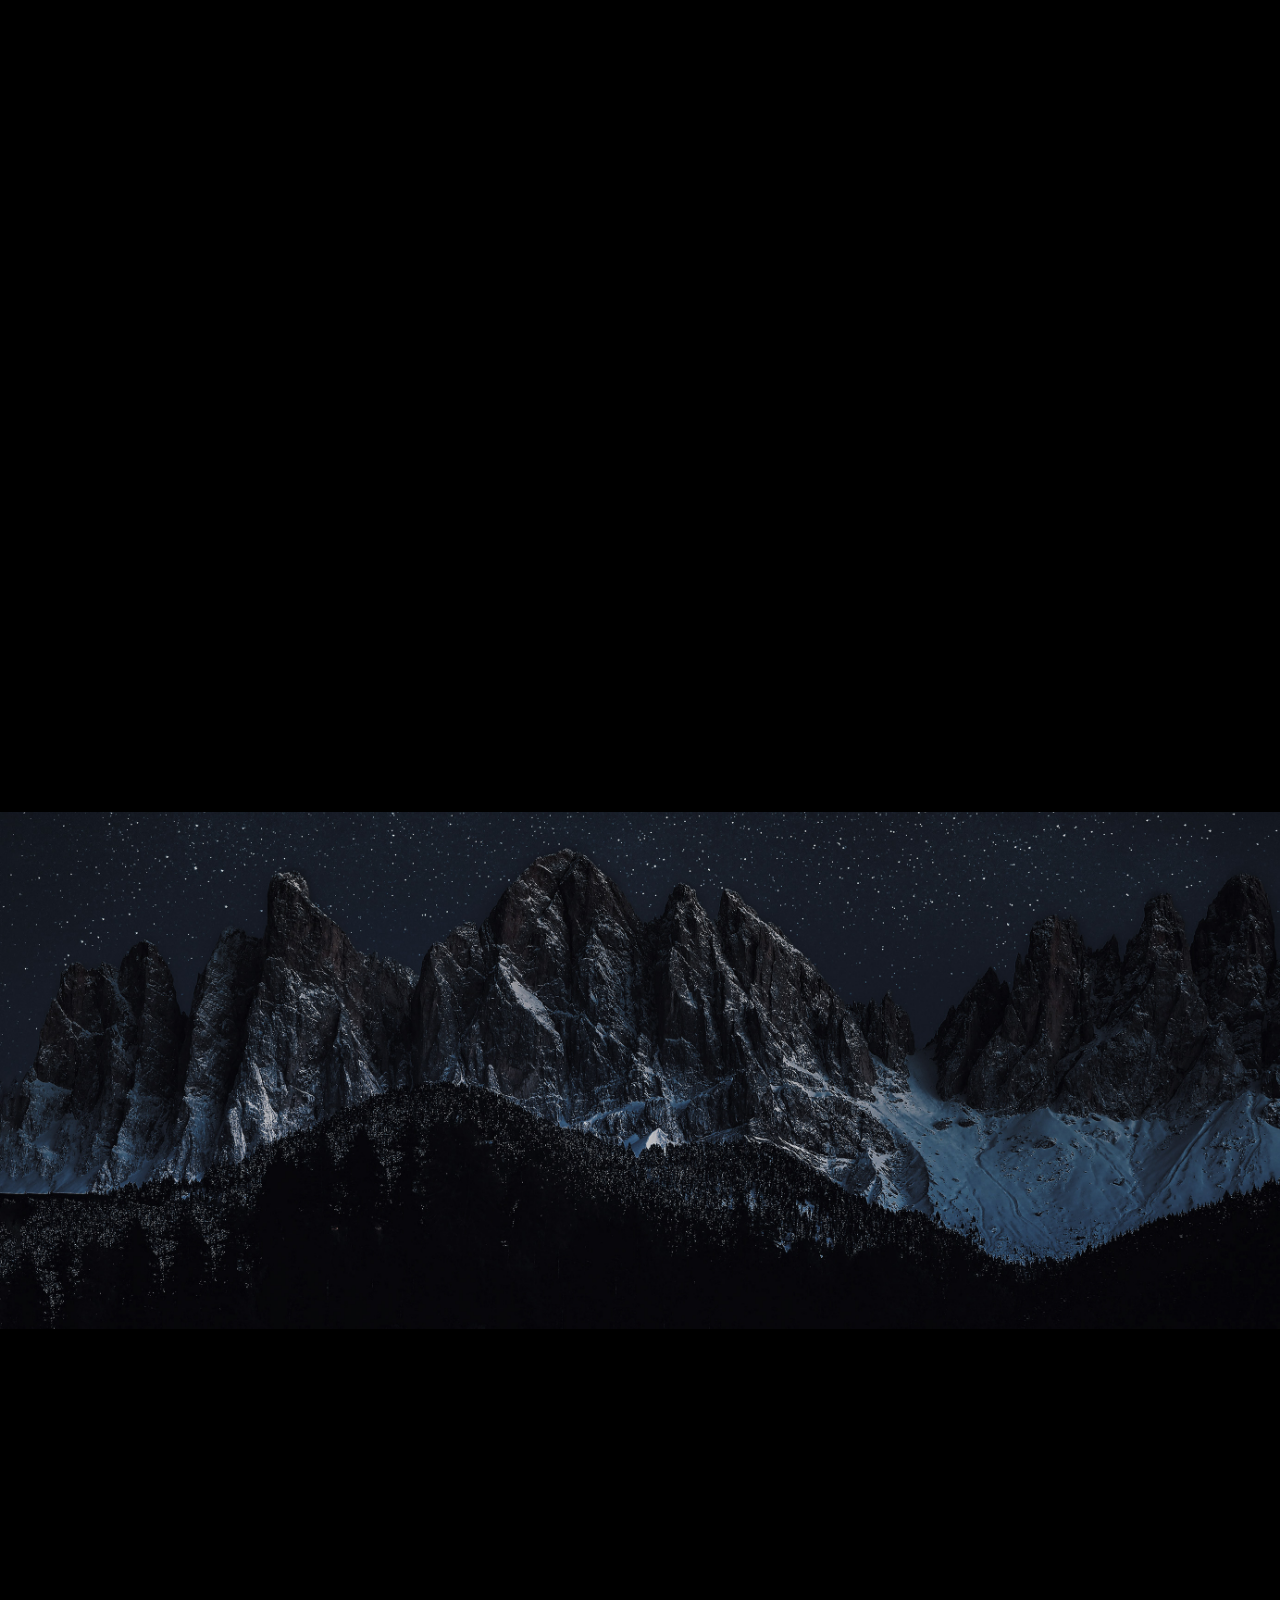
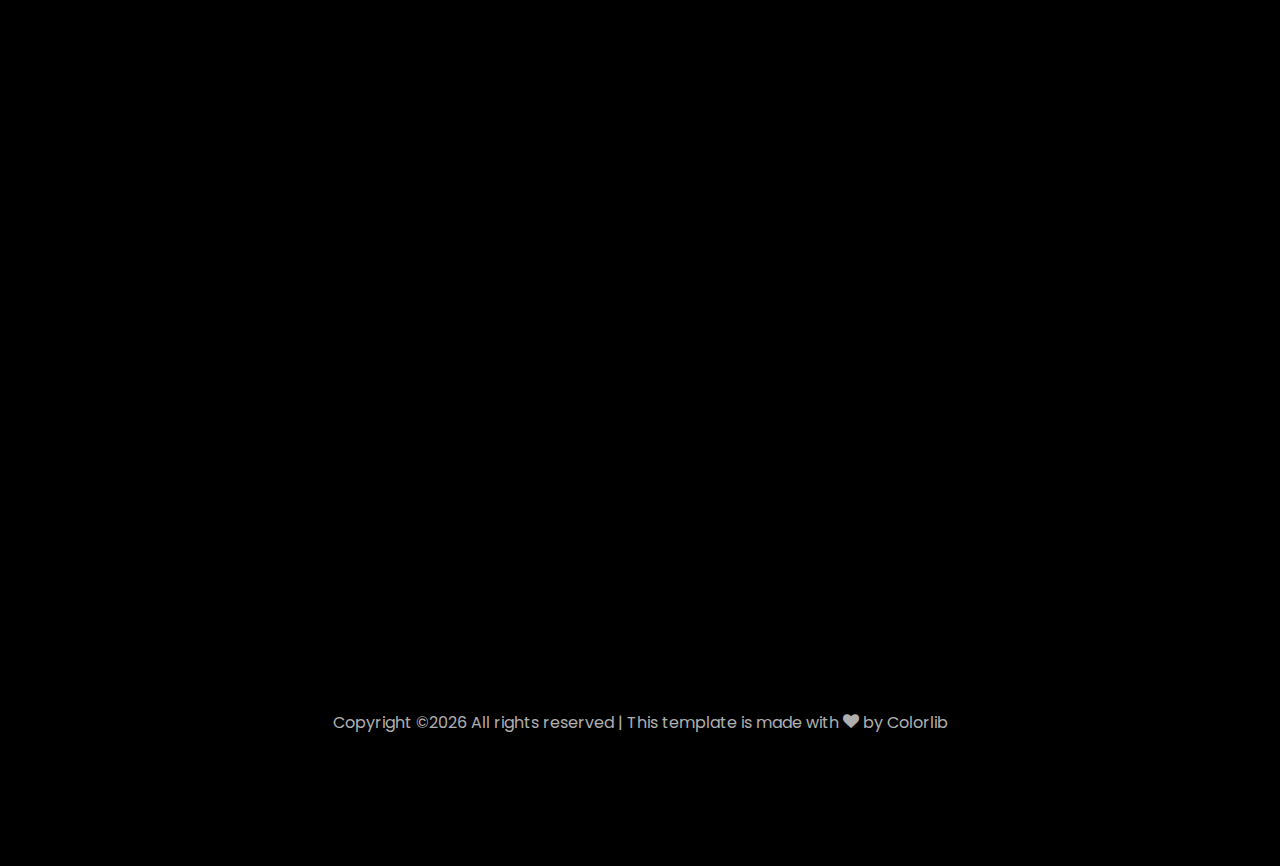
==== commit 906425ac: "update details" ====
--- a/index.html
+++ b/index.html
@@ -203,7 +203,7 @@
 		</div>
     </section>
 
-
+	<iframe src="http://127.0.0.1:7860" width="100%" height="600px" frameborder="0"></iframe>
 
     <section class="ftco-about img ftco-section ftco-no-pb" id="about-section">
     	<div class="container">
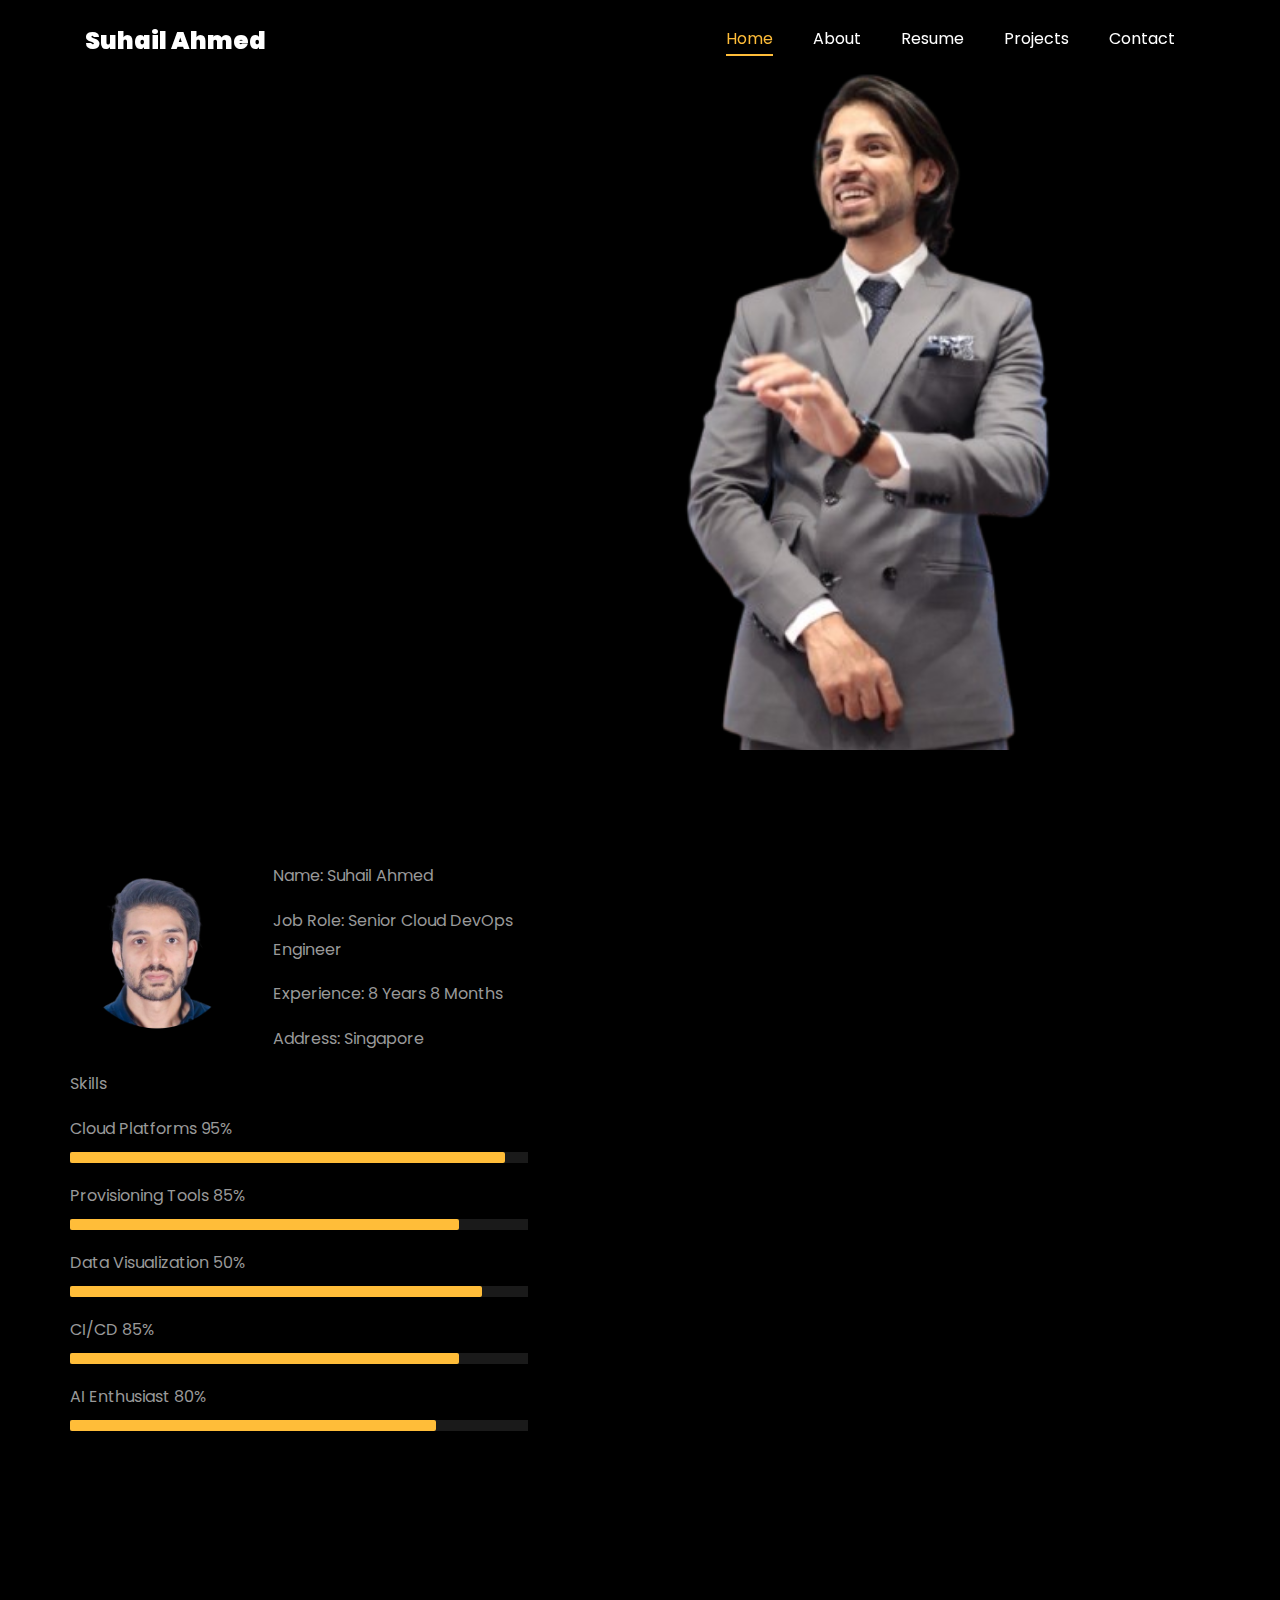
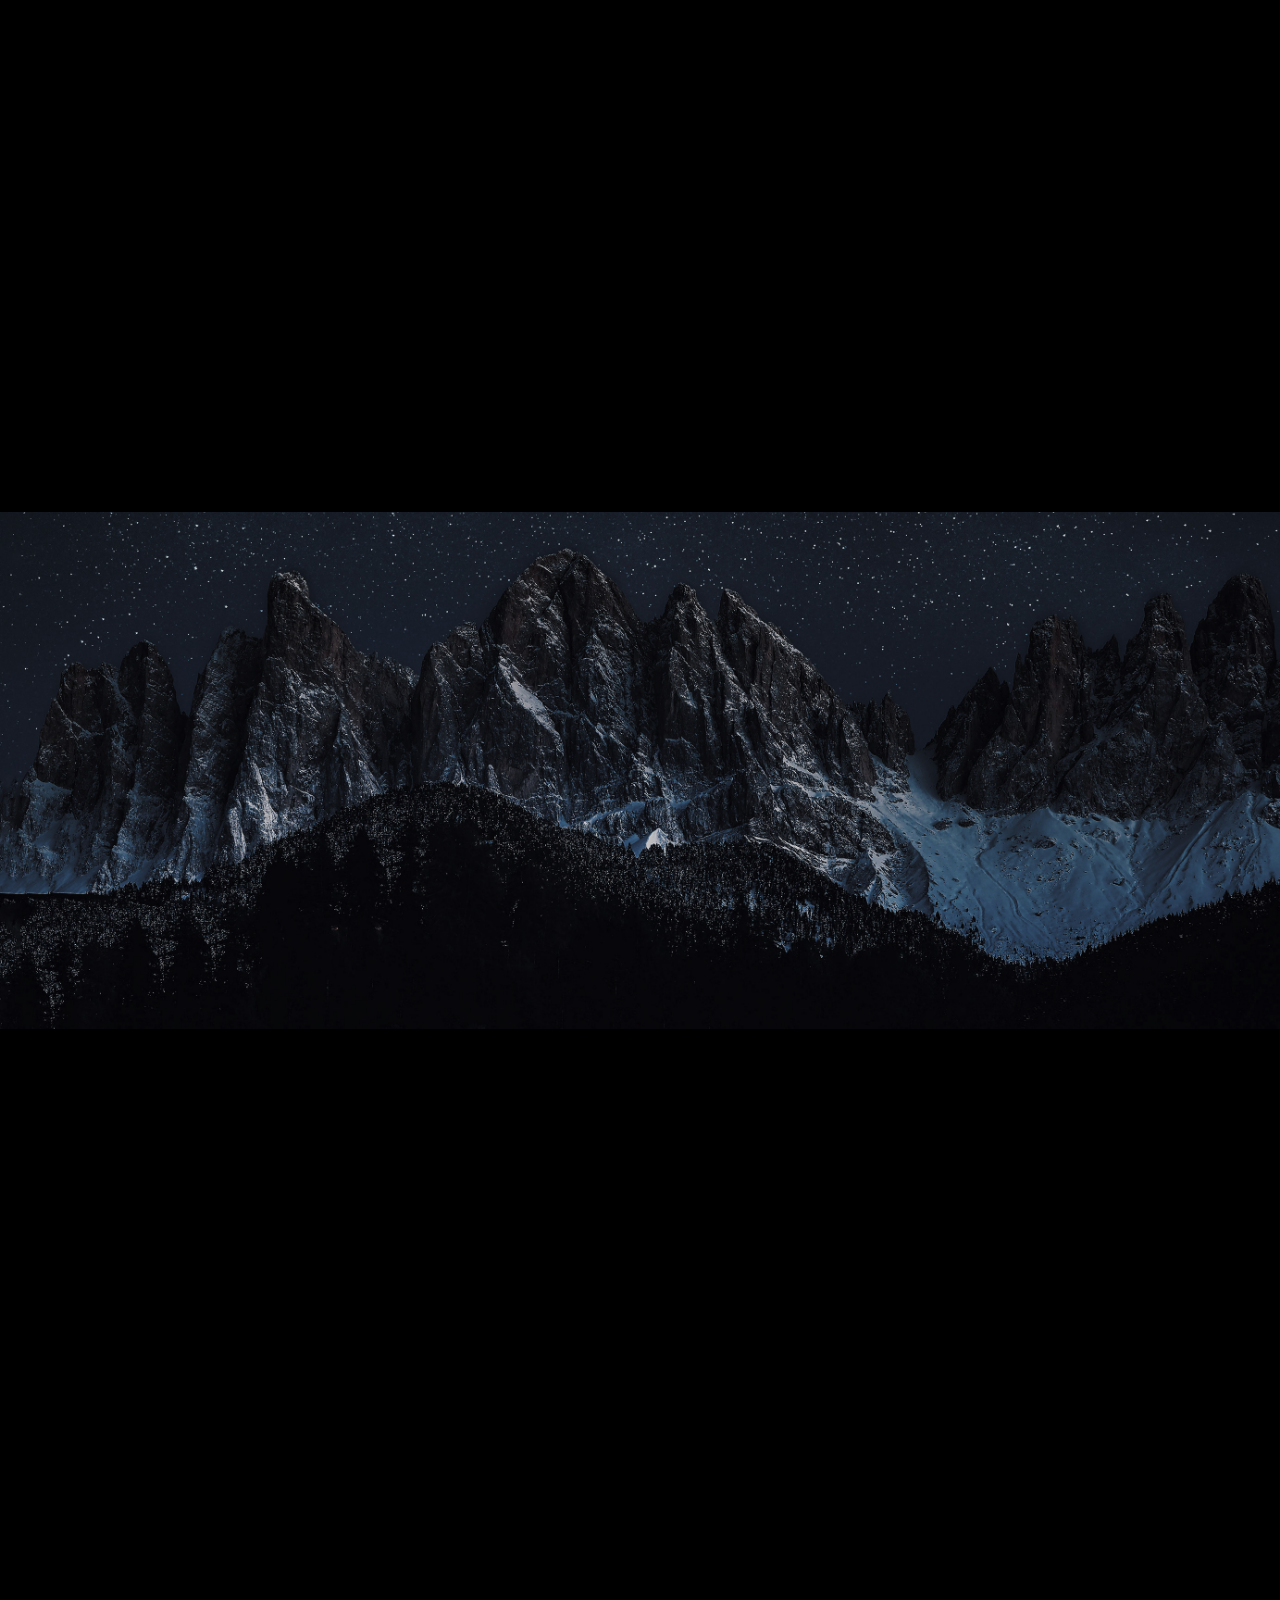
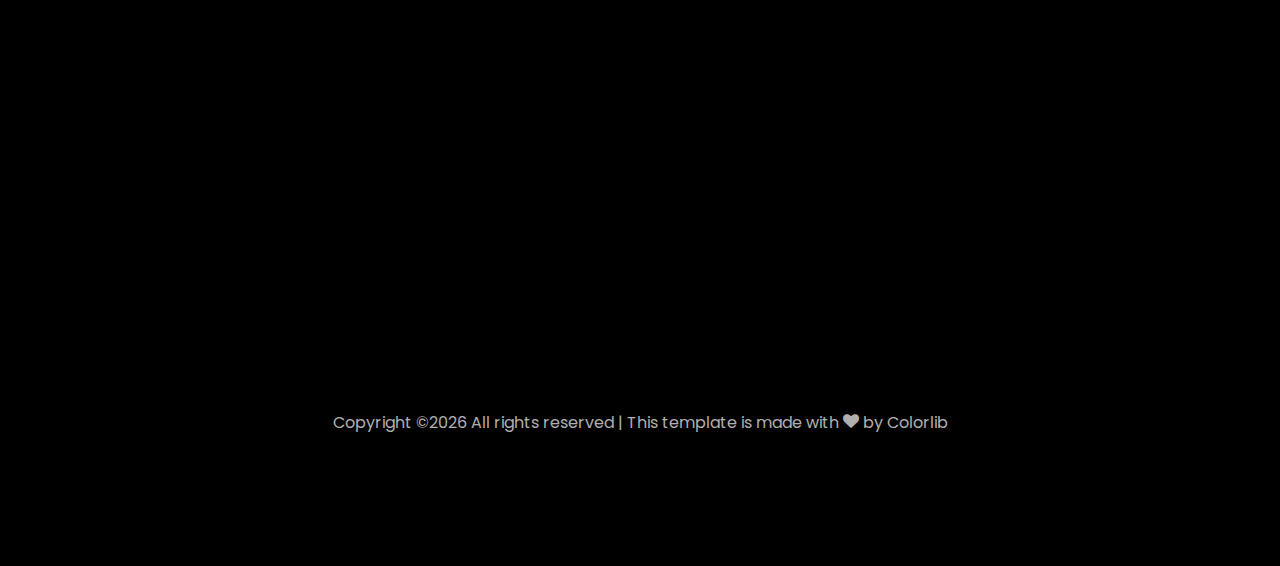
==== commit 5749ea83: "update details" ====
--- a/index.html
+++ b/index.html
@@ -162,7 +162,6 @@
 						'DevOps',
 						'Cloud Architect',
 						'AI Enthusiast',
-						'CI/CD',
 						'Cloud Security',
 						'Data Engineering',
 						];
@@ -203,7 +202,6 @@
 		</div>
     </section>
 
-	<iframe src="http://127.0.0.1:7860" width="100%" height="600px" frameborder="0"></iframe>
 
     <section class="ftco-about img ftco-section ftco-no-pb" id="about-section">
     	<div class="container">
@@ -272,7 +270,7 @@
 								
 								<h1 class="big">About</h1>
 								<h2 class="mb-4">About Me</h2>
-								
+								<iframe src="http://127.0.0.1:7860" width="50%" height="300px" frameborder="0"></iframe>
 								<p>Azure Cloud Architect and DevOps Engineer with over 8 years of experience in designing and implementing robust cloud architectures on Azure and AWS. Skilled in Hub and Spoke architectures, CI/CD pipelines, and cloud security protocols. Currently working at Revantage Asia, focusing on secure, scalable cloud solutions, and Infrastructure as Code (IaC) using Bicep and Terraform. Open to new opportunities as a Cloud Consultant or DevOps Engineer.</p>
 								<ul class="about-info mt-4 px-md-0 px-2">
 									<li class="d-flex"><span>Profile:</span> <span>Azure Cloud Architect &amp; DevOps Engineer</span></li>
